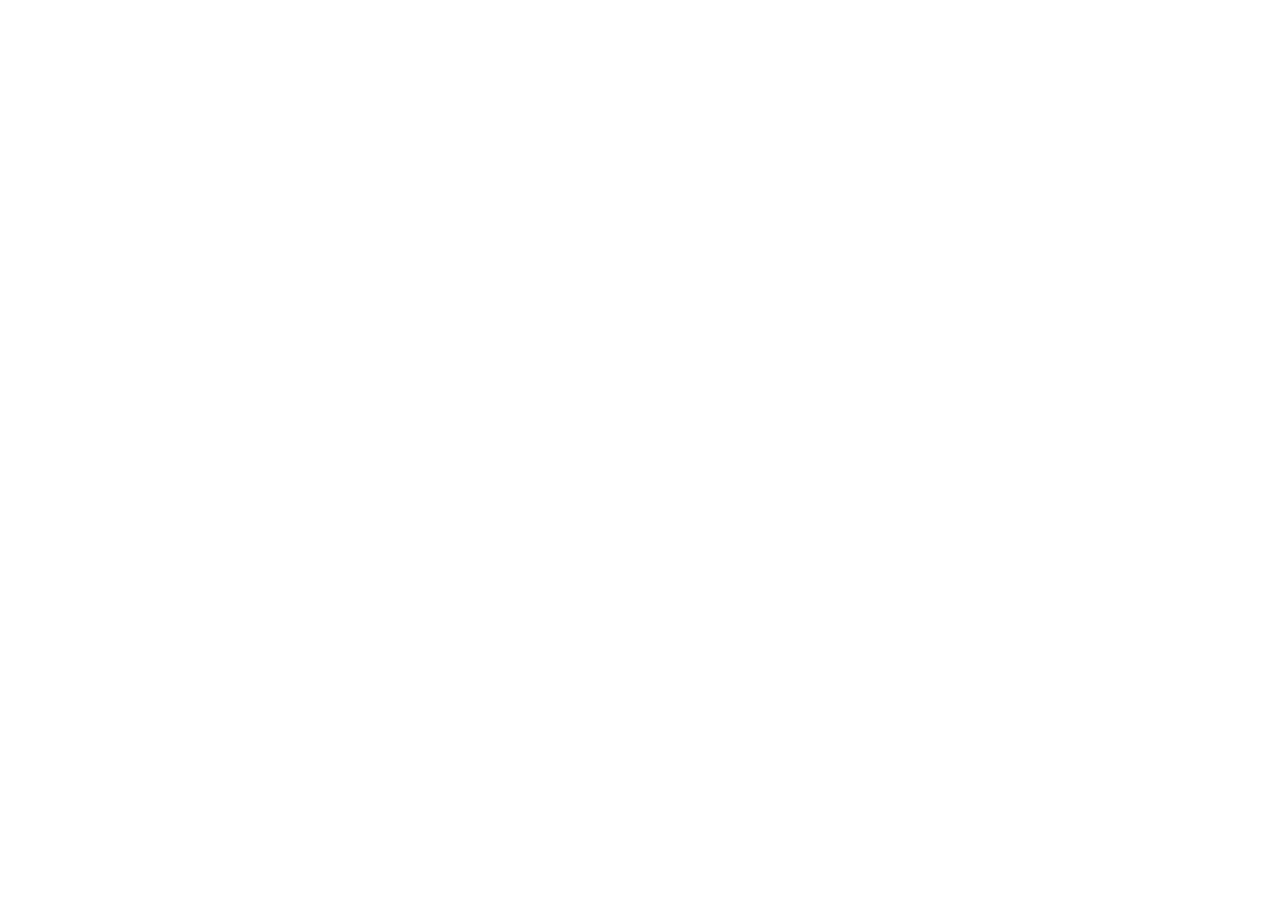
==== about.html @ 22be01d1 "Init : création du dépôt, arborescence des fichiers et structure HTML de base" ====
<!DOCTYPE html>
<html lang="en">
<head>
    <meta charset="UTF-8">
    <meta name="viewport" content="width=device-width, initial-scale=1.0">
    <title>Afritalent</title>
    <link rel="stylesheet" href="bootstrap5/bootstrap-5.3.8-dist/bootstrap-5/css/bootstrap.css">
       <link rel="stylesheet" href="css/style.css">
</head>
<body>
    <script src="bootstrap5/bootstrap-5.3.8-dist/bootstrap-5/js/bootstrap.bundle.js"></script>
     <script src="js/main.js"></script>
</body>
</html>
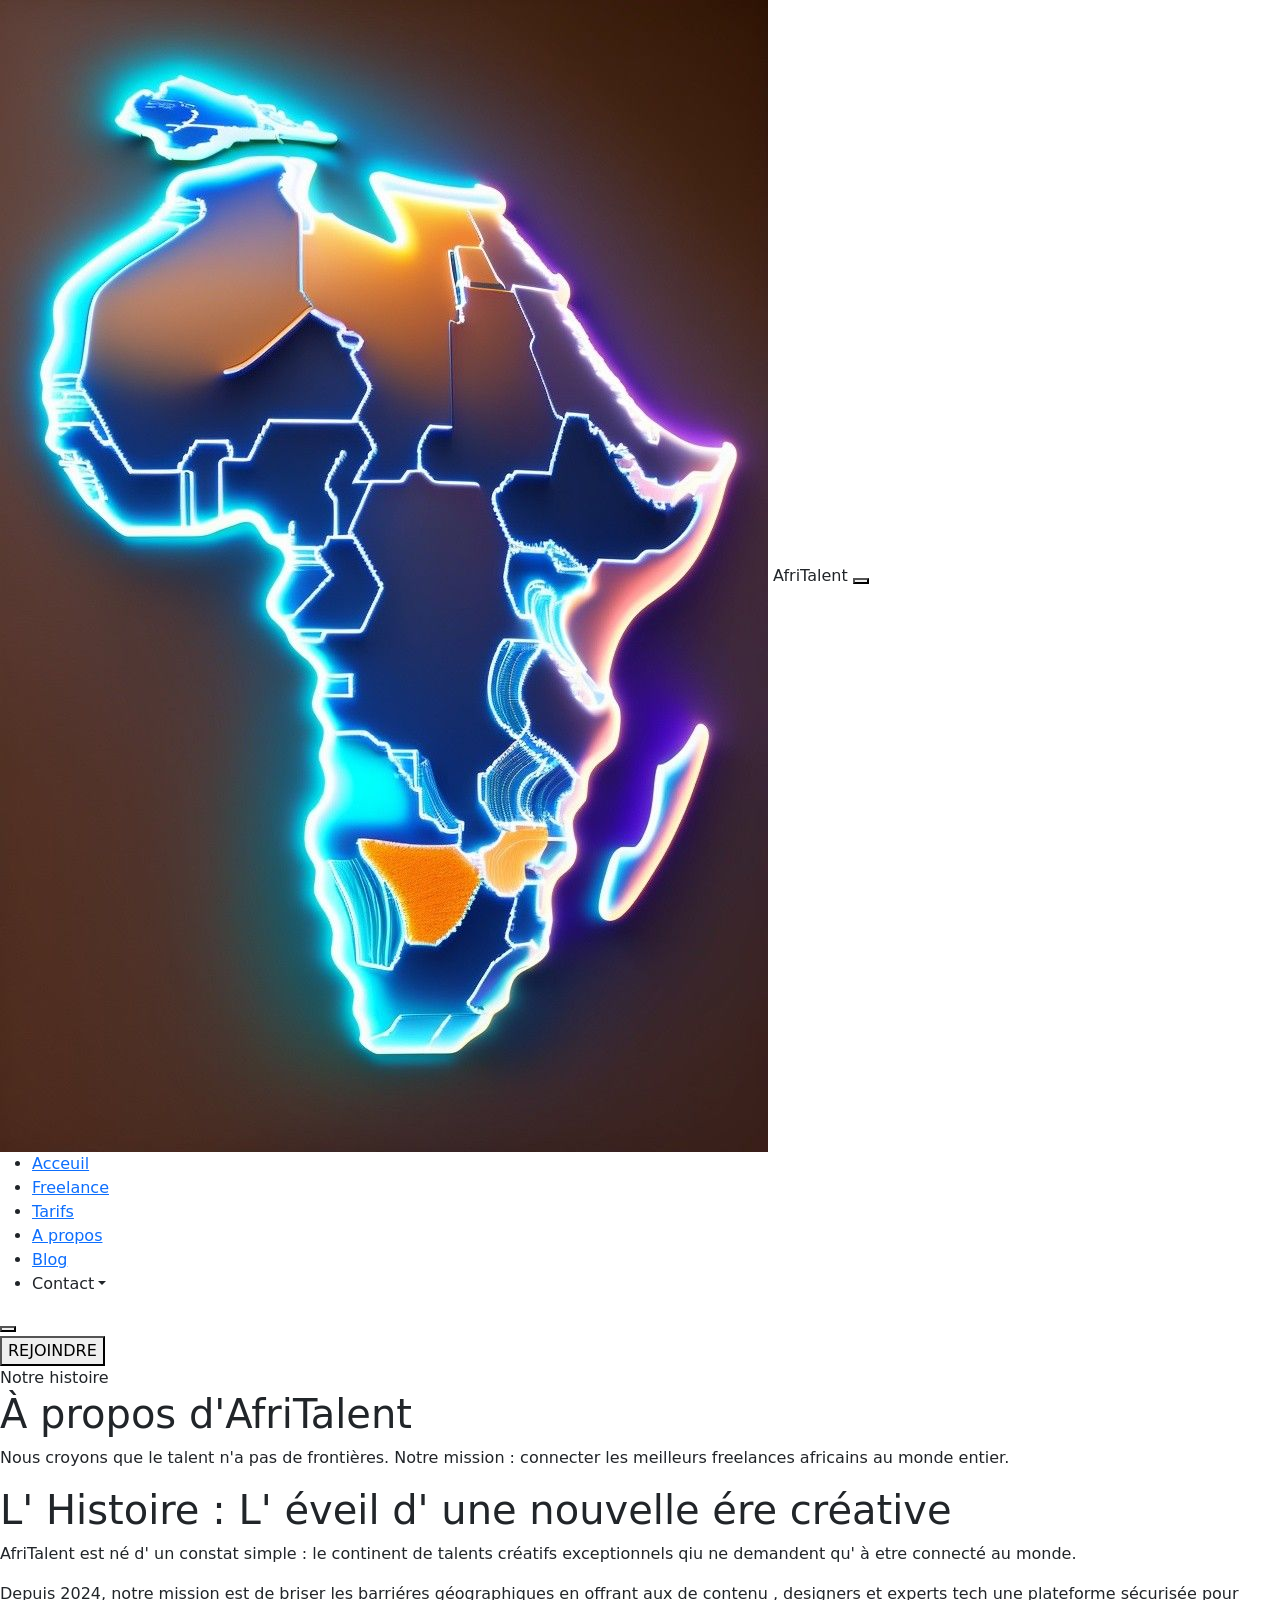
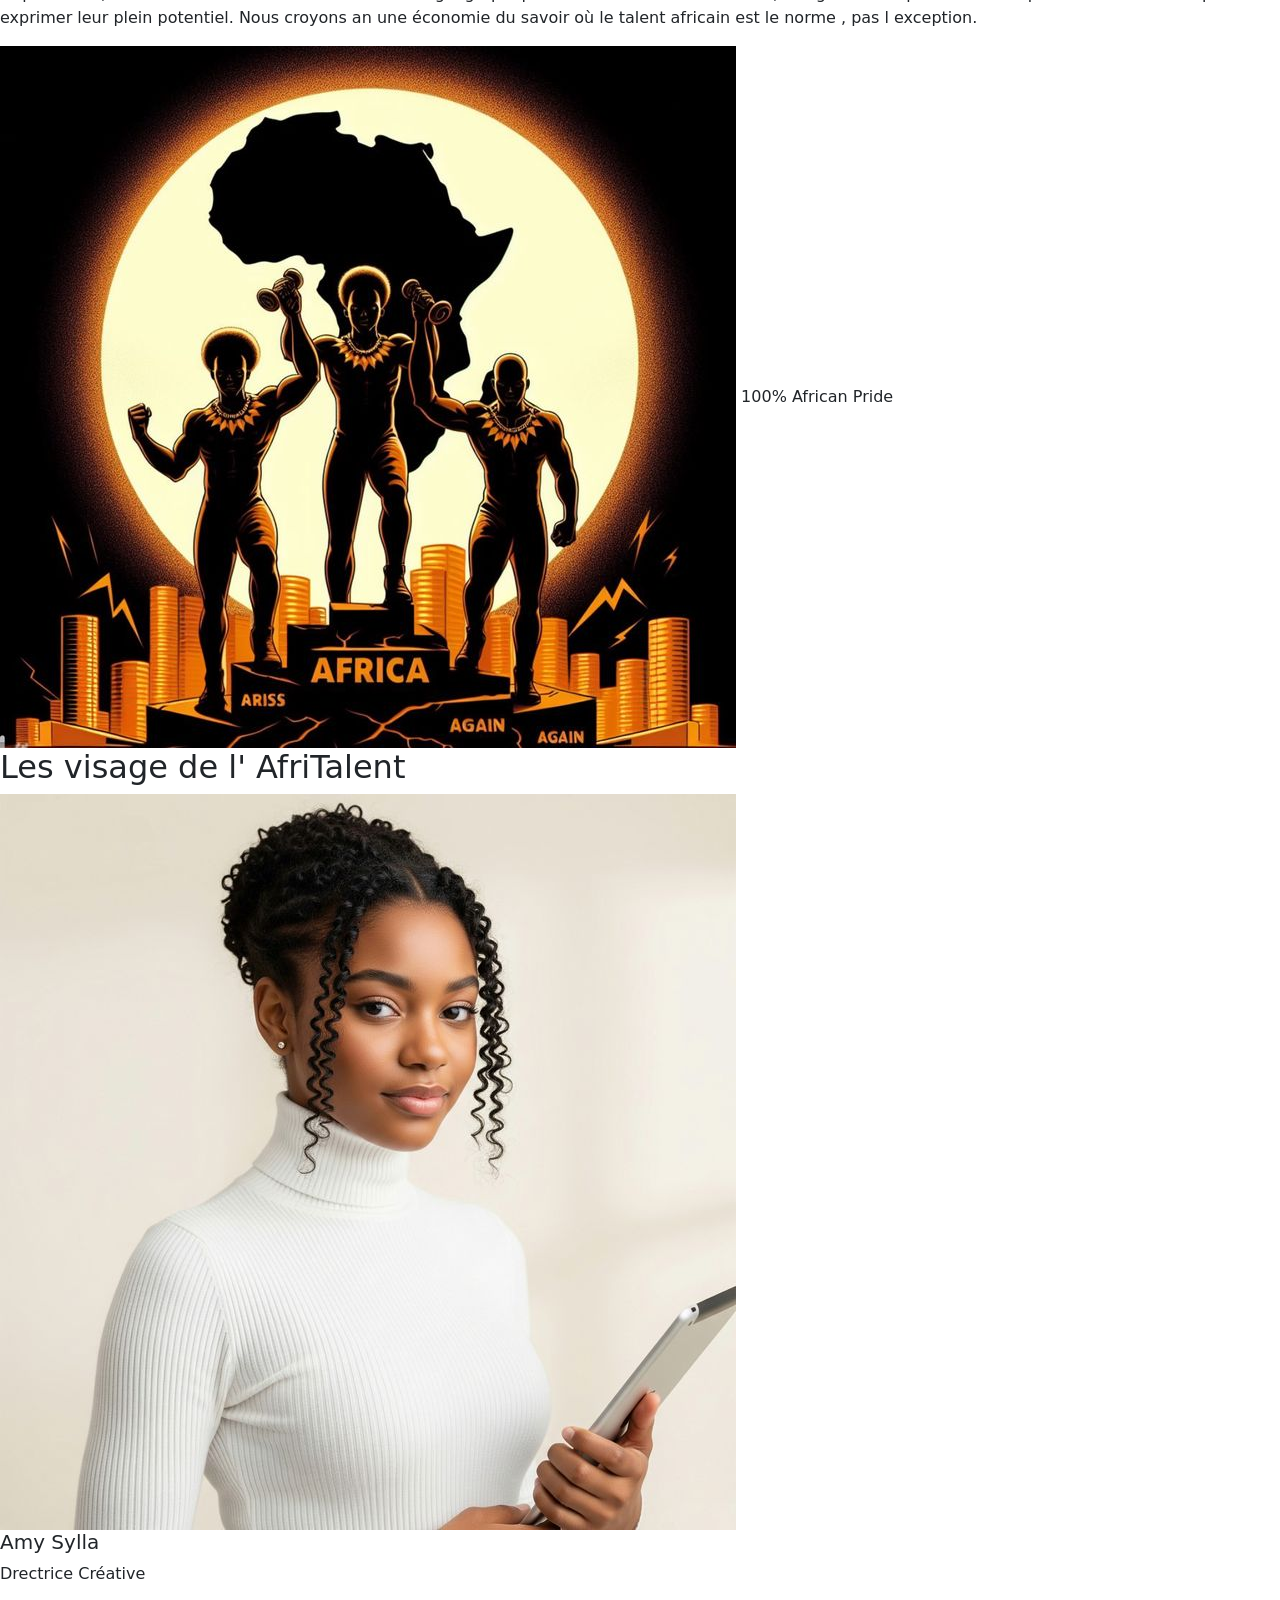
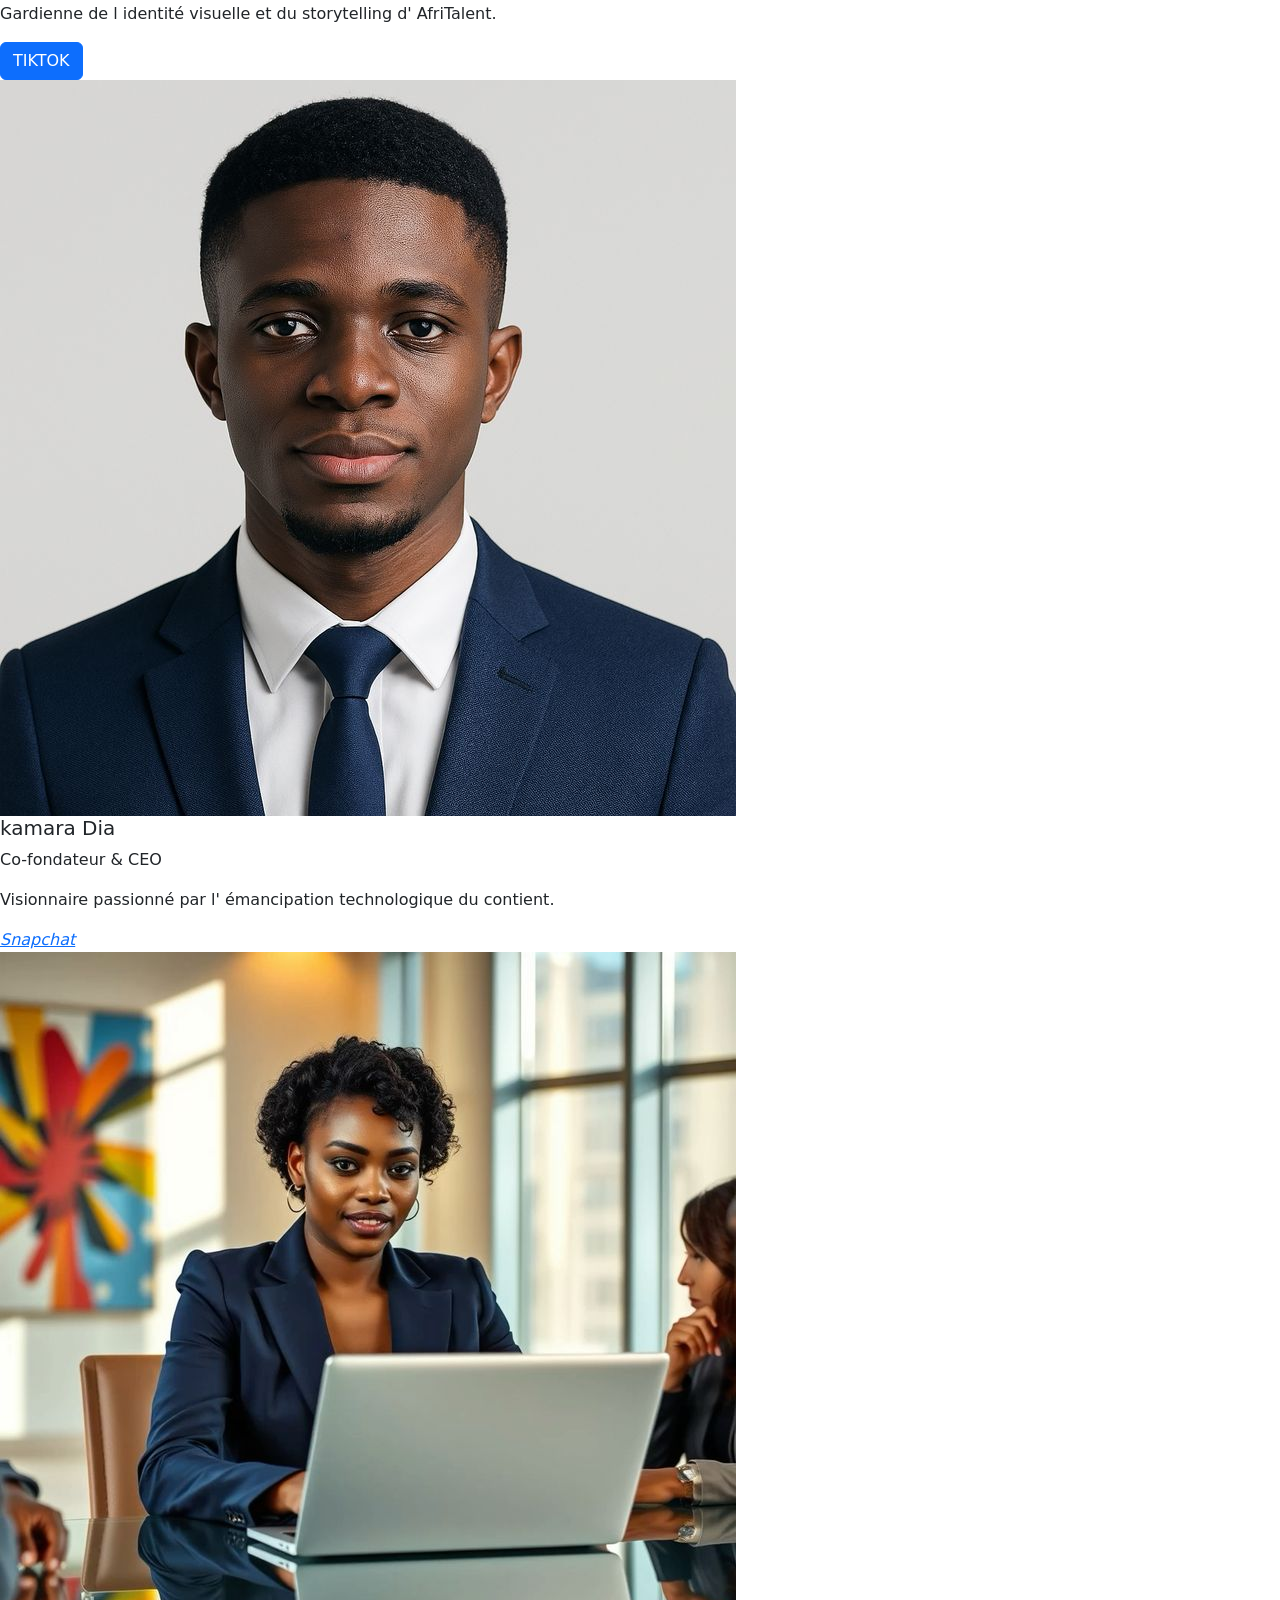
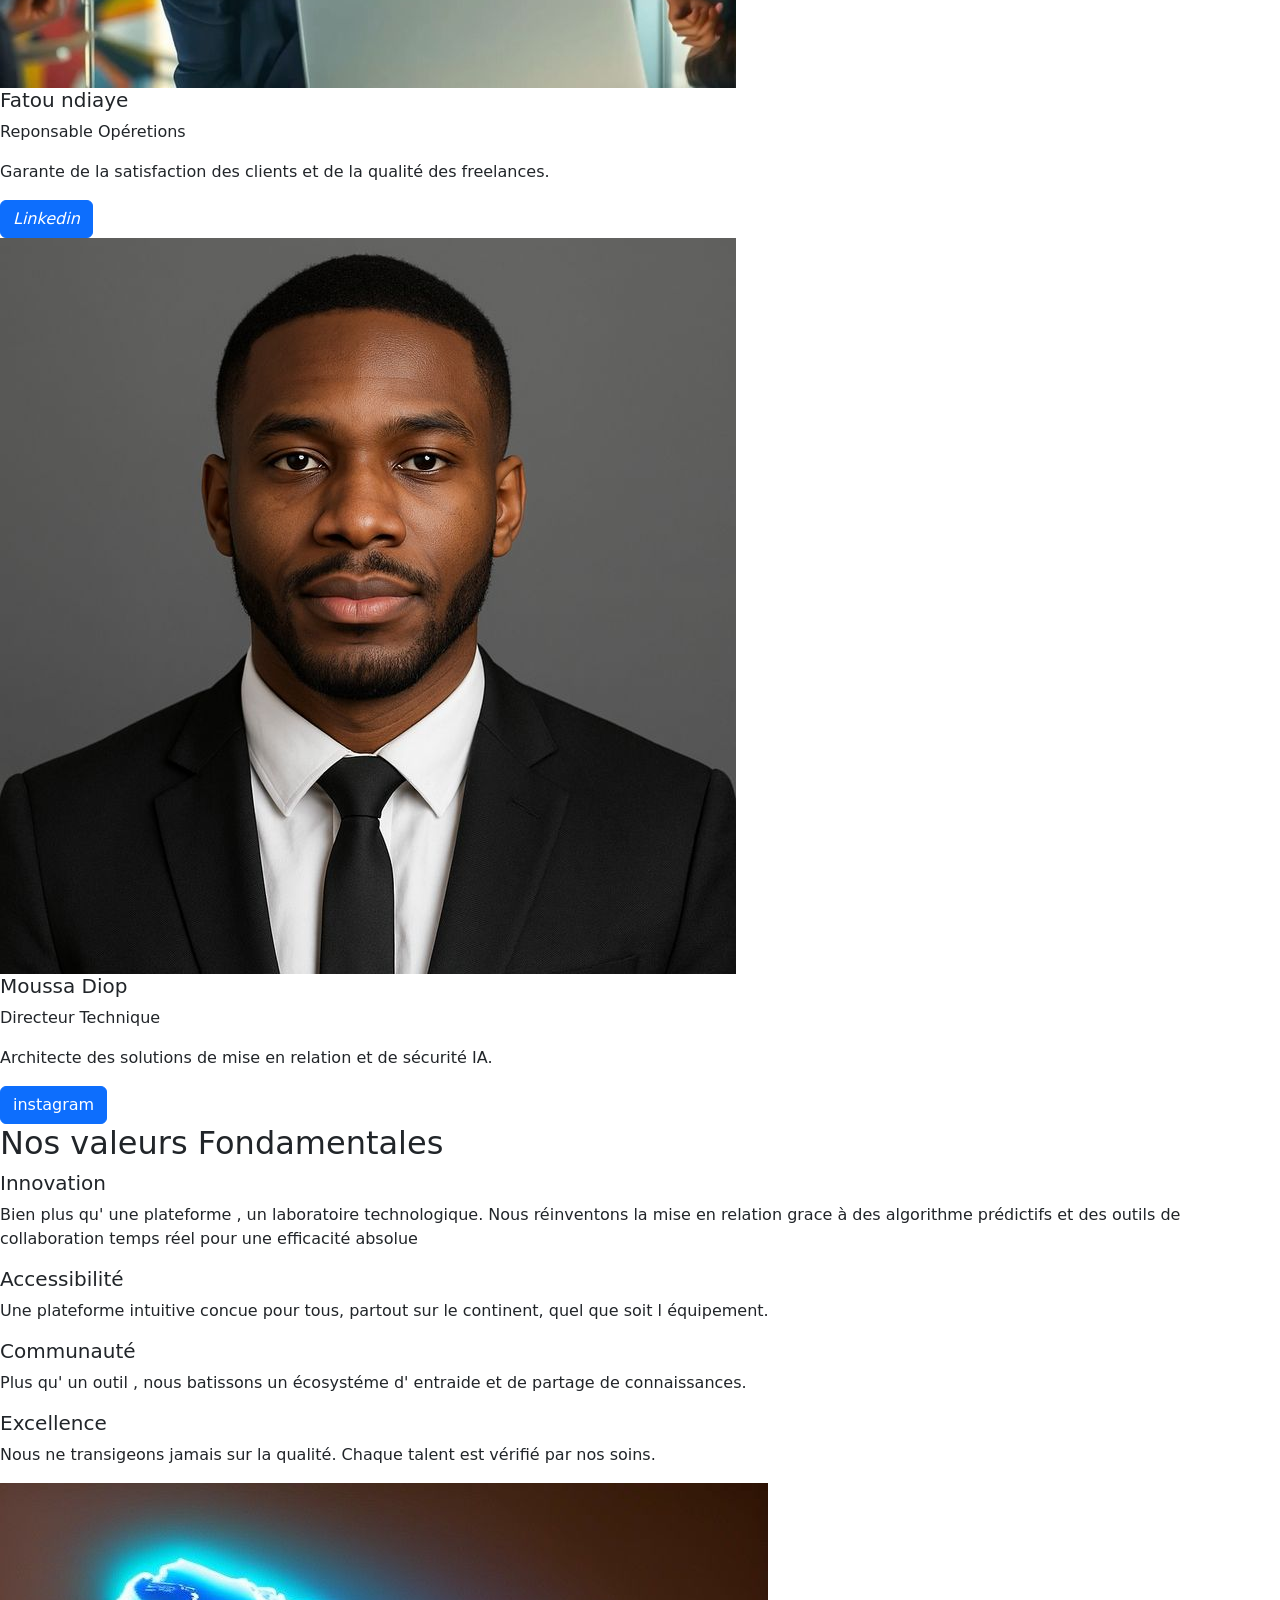
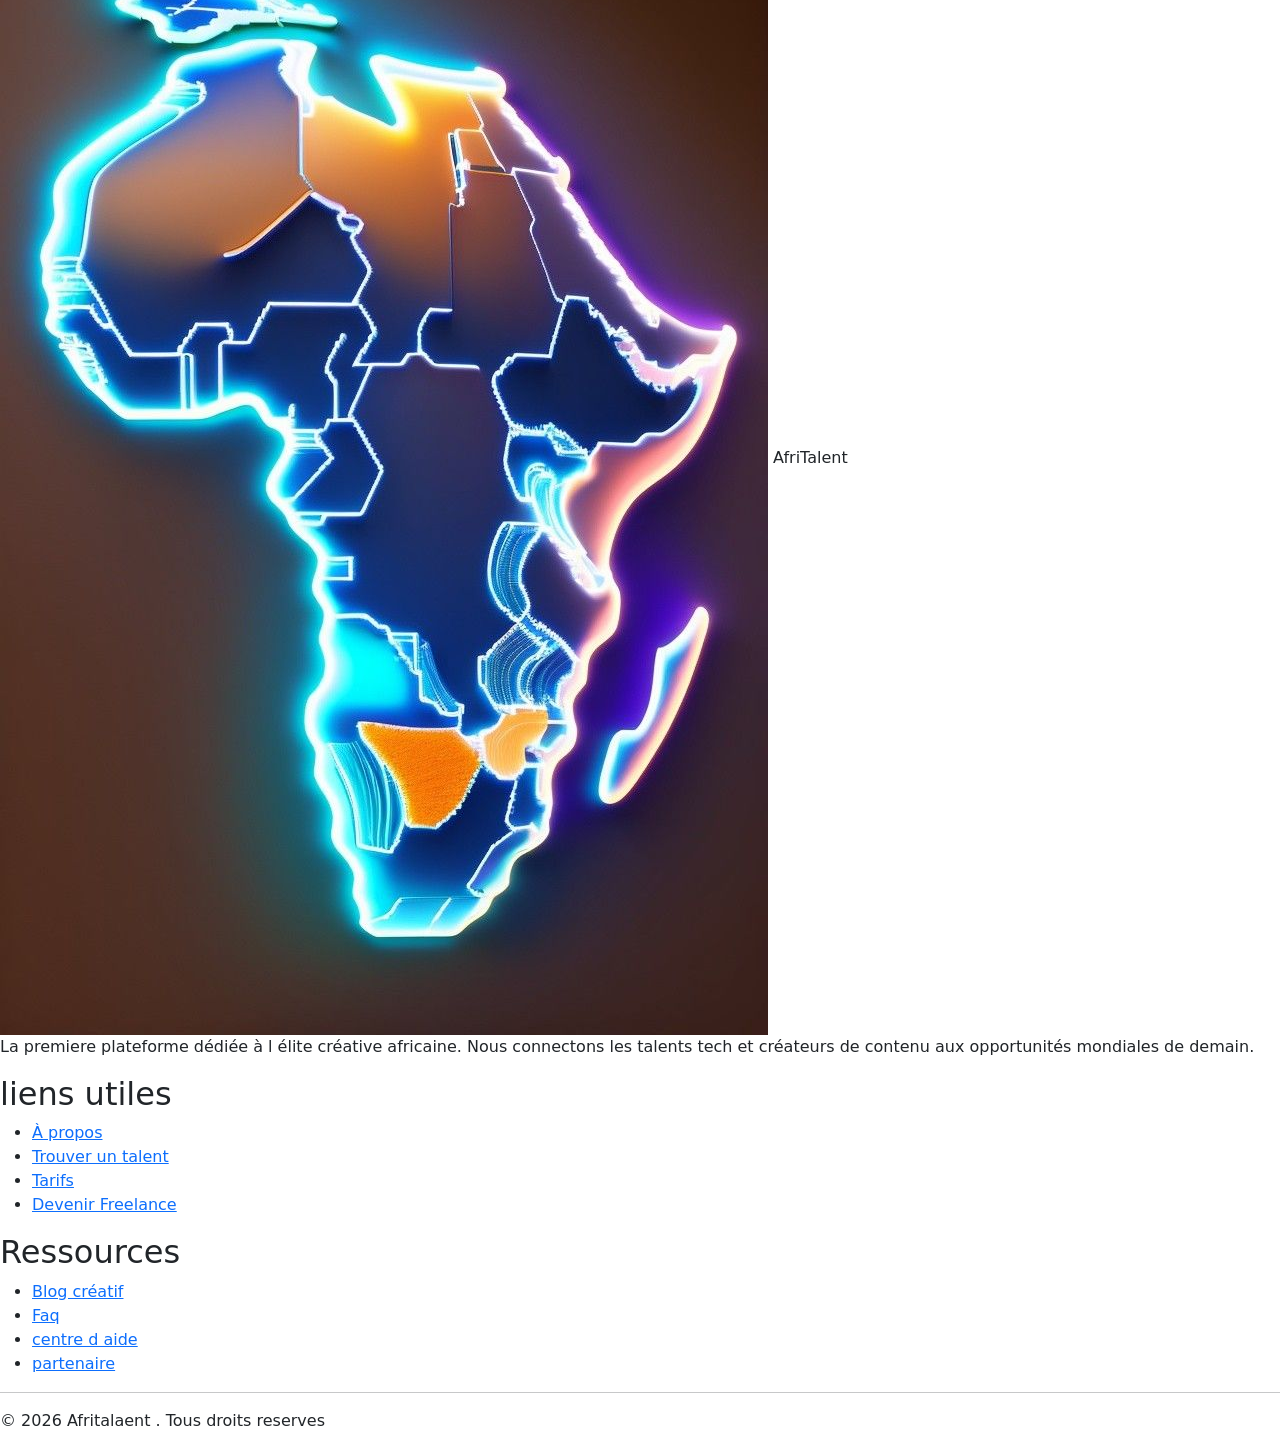
==== commit 70a523be: "HTML : structure complète des 5 pages avec sections et contenu texte" ====
--- a/about.html
+++ b/about.html
@@ -8,6 +8,224 @@
        <link rel="stylesheet" href="css/style.css">
 </head>
 <body>
+    <header>
+         <div>
+            <a > <img src="image/logo1.jpg" > AfriTalent</a>
+    <button >
+      <span ></span>
+    </button>
+        <div >
+      <ul>
+        <li >
+        <a  href="index.html">Acceuil</a> 
+        </li> 
+        <li>  
+        <a  href="freelances.html">Freelance</a>
+         </li>
+        <li>
+        <a href="tarifs.html" >Tarifs</a> 
+         </li>
+        <li>
+       <a href="about.html" >A propos</a>
+        </li>
+        <li>
+       <a href="#" >Blog</a>
+        </li>
+     <li>
+    <a href="contact.html" class="nav-link dropdown-toggle">Contact</a>
+   </li>
+   </ul>
+  </div> 
+        <div >
+         <button><i class="bi bi-brightness-high"></i></button>
+        </div>
+      <div  >
+      <button>REJOINDRE</button>
+       </div>
+     </div>
+  </header> 
+   <section class="page-hero">
+      <div class="">
+        <span >Notre histoire</span>
+        <h1>À propos d'AfriTalent</h1>
+        <p>Nous croyons que le talent n'a pas de frontières. Notre mission : connecter les meilleurs freelances africains au monde entier.</p>
+      </div>
+    </section> 
+   <section class="historique ">
+        <div class=" ">
+             <div class="his">
+               <div class="bloc-gauche">
+                   <h1 class="">L' Histoire : L' éveil d' une nouvelle ére créative</h1>
+                    <p class="
+                    ">AfriTalent est né d' un constat simple : le continent de talents créatifs exceptionnels qiu ne demandent qu' à etre connecté au monde.
+                    </p>
+                   <p class="
+                   ">
+                    Depuis 2024, notre mission est de briser les barriéres géographiques en offrant aux de contenu , designers et experts tech une plateforme sécurisée pour exprimer leur plein potentiel. Nous croyons an une économie du savoir où
+                    le talent africain est le norme , pas l exception.
+                    </p>
+                </div>
+               <!--image historique-->
+               <img src="image/histoeique.jpg" alt=""  class="img">
+                <!--petit badge flottant style 2026-->
+                  <span div class="his1">100% African Pride</span> 
+              </div>
+          </div>
+    </section>
+<!-- carte -->
+    <section >
+        <h2 >Les visage de l' AfriTalent</h2>
+    <div >   
+  <div >
+    <div   >
+      <img src="image/African Lady On Turtleneck Dress Holding A Tab.jpg"  alt="...">
+      <div >
+        <h5 >Amy Sylla</h5>
+         <p  
+         >Drectrice Créative</p>
+        <p 
+      >Gardienne de l identité visuelle et du storytelling d' AfriTalent.</p>
+        <div>
+          <a href="https://www.tiktok.com/@myachou745" class="btn btn-primary"> <i class="bi bi-tiktok"></i> TIKTOK</a>
+         </div>
+
+      </div>
+    </div>
+  </div>
+  <div 
+  >
+    <div>
+      <img src="image/PHOTO FOR FLYER.jpg"  alt="...">
+      <div >
+        <h5>kamara Dia</h5>
+        <p 
+      >Co-fondateur & CEO</p>
+        <p 
+      >Visionnaire passionné par l' émancipation technologique du contient.</p>
+        <div>
+             <a href="https://snapchat.com/t/RGjS8os4" > <i class="bi bi-snapchat"> Snapchat</i></a>
+        </div>
+      </div>
+    </div>
+  </div>
+  <div 
+  >
+    <div>
+      <img src="image/Khoudia sylla.jpg"  alt="...">
+      <div >
+        <h5>Fatou ndiaye</h5>
+        <p
+      >Reponsable Opéretions</p>
+        <p
+      >Garante de la satisfaction des clients et de la qualité des freelances.</p>
+          <div>
+           <a href="https://www.linkedin.com/in/amy-sylla-b53735407/" class="btn btn-primary"><i class="bi bi-linkedin">Linkedin</i></a>
+        </div>
+      </div>
+    </div>
+  </div>
+  <div 
+  >
+    <div>
+      <img src="image/alioune.jpg"  alt="...">
+      <div >
+        <h5>Moussa Diop </h5>
+        <p 
+      >Directeur Technique</p>
+        <p >Architecte des solutions de mise en relation et de sécurité IA.</p>
+        <div 
+     >
+            <a href=" https://www.instagram.com/mya_64456?igsh=MWk5bGZ3a2wxcm9waQ==&utm_source=ig_contact_invite" class="btn btn-primary" >  <i class="bi bi-instagram"></i> instagram   </a>          
+        </div>  
+      </div>
+    </div>
+  </div>
+ </div>
+</section>
+    <!--nos valeurs-->
+    <section >
+        <h2>Nos valeurs Fondamentales</h2>
+        <div  >
+        <!--innovation -->
+          <div >
+             <div>
+              <i class="bi bi-lightbulb"></i>
+              </div>
+            <h5>Innovation</h5>
+            <p>Bien plus qu' une plateforme , un laboratoire technologique. Nous réinventons la mise en relation grace à des algorithme prédictifs et des outils de collaboration temps réel pour une efficacité absolue</p>
+          </div>
+           <!--Accessibilité-->
+           <div >
+                <div><i ></i>
+                </div>
+                <h5>Accessibilité</h5>
+                <p>Une plateforme intuitive concue pour tous, partout sur le continent, quel que soit l équipement.</p>
+           </div>
+           <!--Communauté--> 
+           <div >
+                <div><i ></i></div>
+                <h5>Communauté</h5>
+                <p>Plus qu' un outil , nous batissons un écosystéme d' entraide et de partage de connaissances.</p>
+            </div>
+           
+           <!--Excellence-->
+           <div >
+          
+            <div><i class="bi bi-hand-thumbs-up"></i></div>
+                <h5>Excellence</h5>
+                <p>Nous ne transigeons jamais sur la qualité. Chaque talent est vérifié par nos soins.</p>
+            </div>
+           </div>
+       </div>
+       </div>
+    </section>
+    <section>
+
+    </section>
+    <footer>
+      <div >
+        <div class=" footer1">
+          <!--clonne 1: AfriTalent -->
+          <div class="col-12 ">
+            <a class="navbar-brand" href="#"> <img src="image/logo1.jpg" > AfriTalent</a>
+            <p class="hero-h2">La premiere plateforme dédiée à l élite créative africaine.  Nous connectons les talents tech et créateurs de contenu aux opportunités mondiales de demain.
+            </p>
+            <div 
+            >
+              <a href="">  <i class="bi bi-instagram"></i>    </a>
+              <a href=""><i class="bi bi-linkedin"></i></a>
+              <a href=""> <i class="bi bi-tiktok"></i></a>
+              <a href=""> <i class="bi bi-snapchat"></i></a>
+            </div>
+          </div>
+            <!--liens utiles-->
+            <div  class="col-12">
+              <h2 class="CT-h2">liens utiles</h2>
+              <div class="">
+              <ul class="">
+             <li><a href="" class=""> À propos</a></li>
+             <li> <a href="" class="">Trouver un talent </a></li>
+              <li><a href="" class=""> Tarifs</a></li>
+             <li><a href="" class="">Devenir Freelance</a></li>
+              </ul>
+              </div>
+            </div>
+            <!--colonne3 :ressources-->
+            <div class="col-12">
+              <h2 class="CT-h2">Ressources</h2>
+              <ul>
+                <li class=""><a href="" class="">Blog créatif</a></li>
+                <li class=""><a href="" class="">Faq</a>
+                </li>
+                <li class=""><a href="" class="">centre d aide </a></li>
+                <li class=""><a href="" class="">partenaire</a></li>
+              </ul>
+            </div>
+          <div class="centre">
+            <hr>
+           <p>&copy; 2026 Afritalaent . Tous droits reserves</p>
+          </div>
+    </footer>
     <script src="bootstrap5/bootstrap-5.3.8-dist/bootstrap-5/js/bootstrap.bundle.js"></script>
      <script src="js/main.js"></script>
 </body>
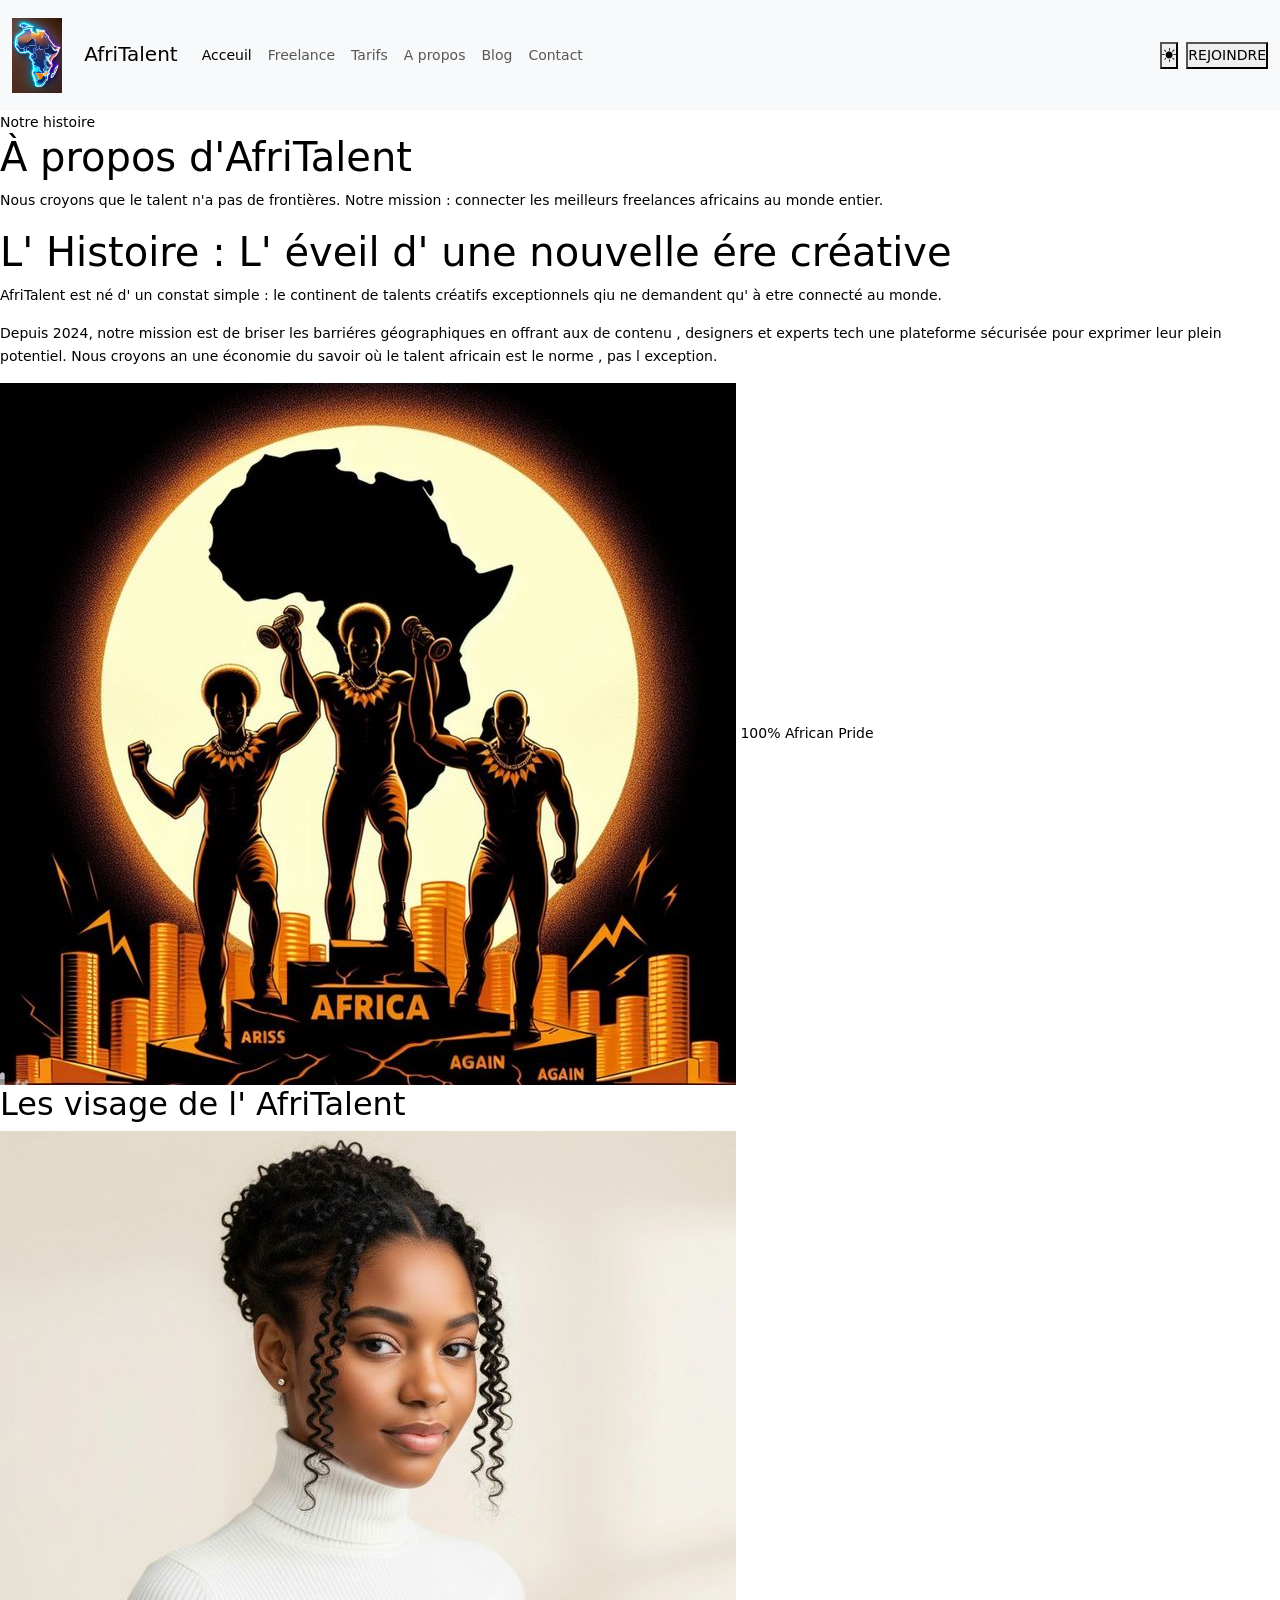
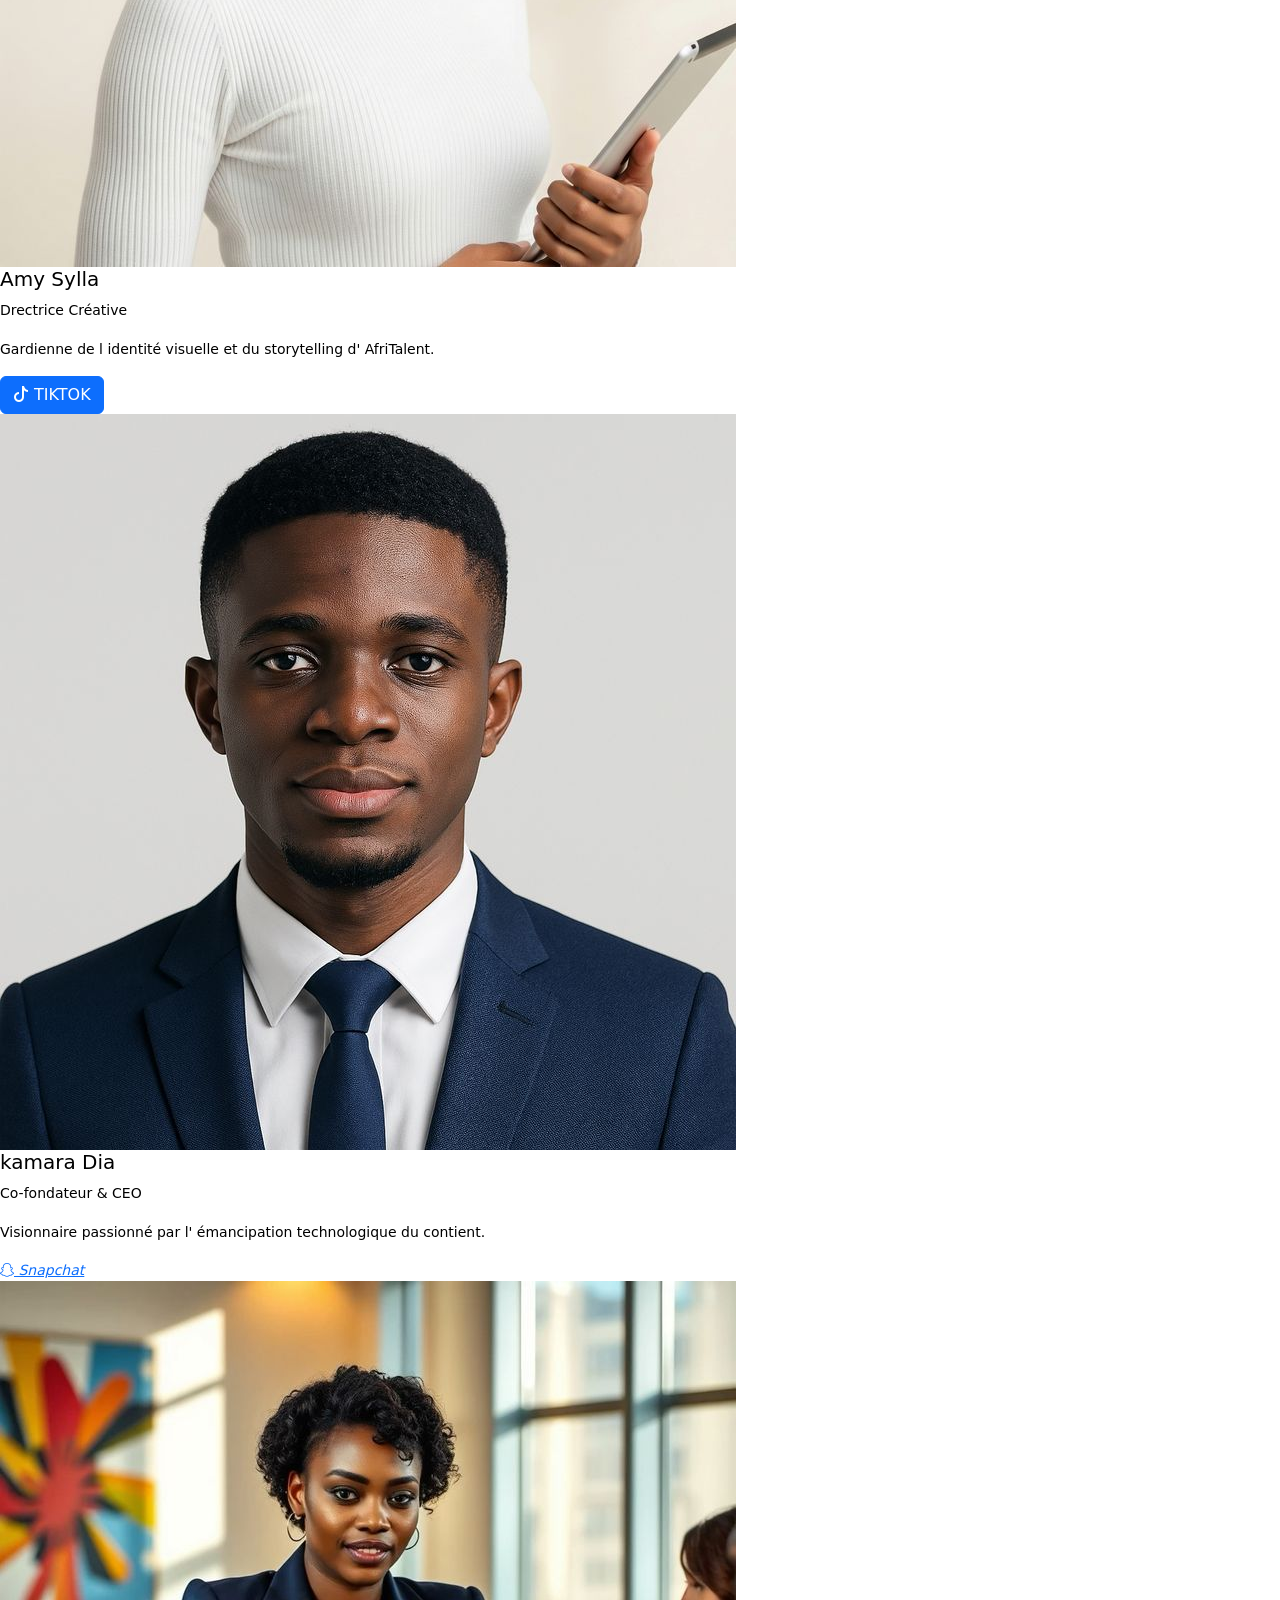
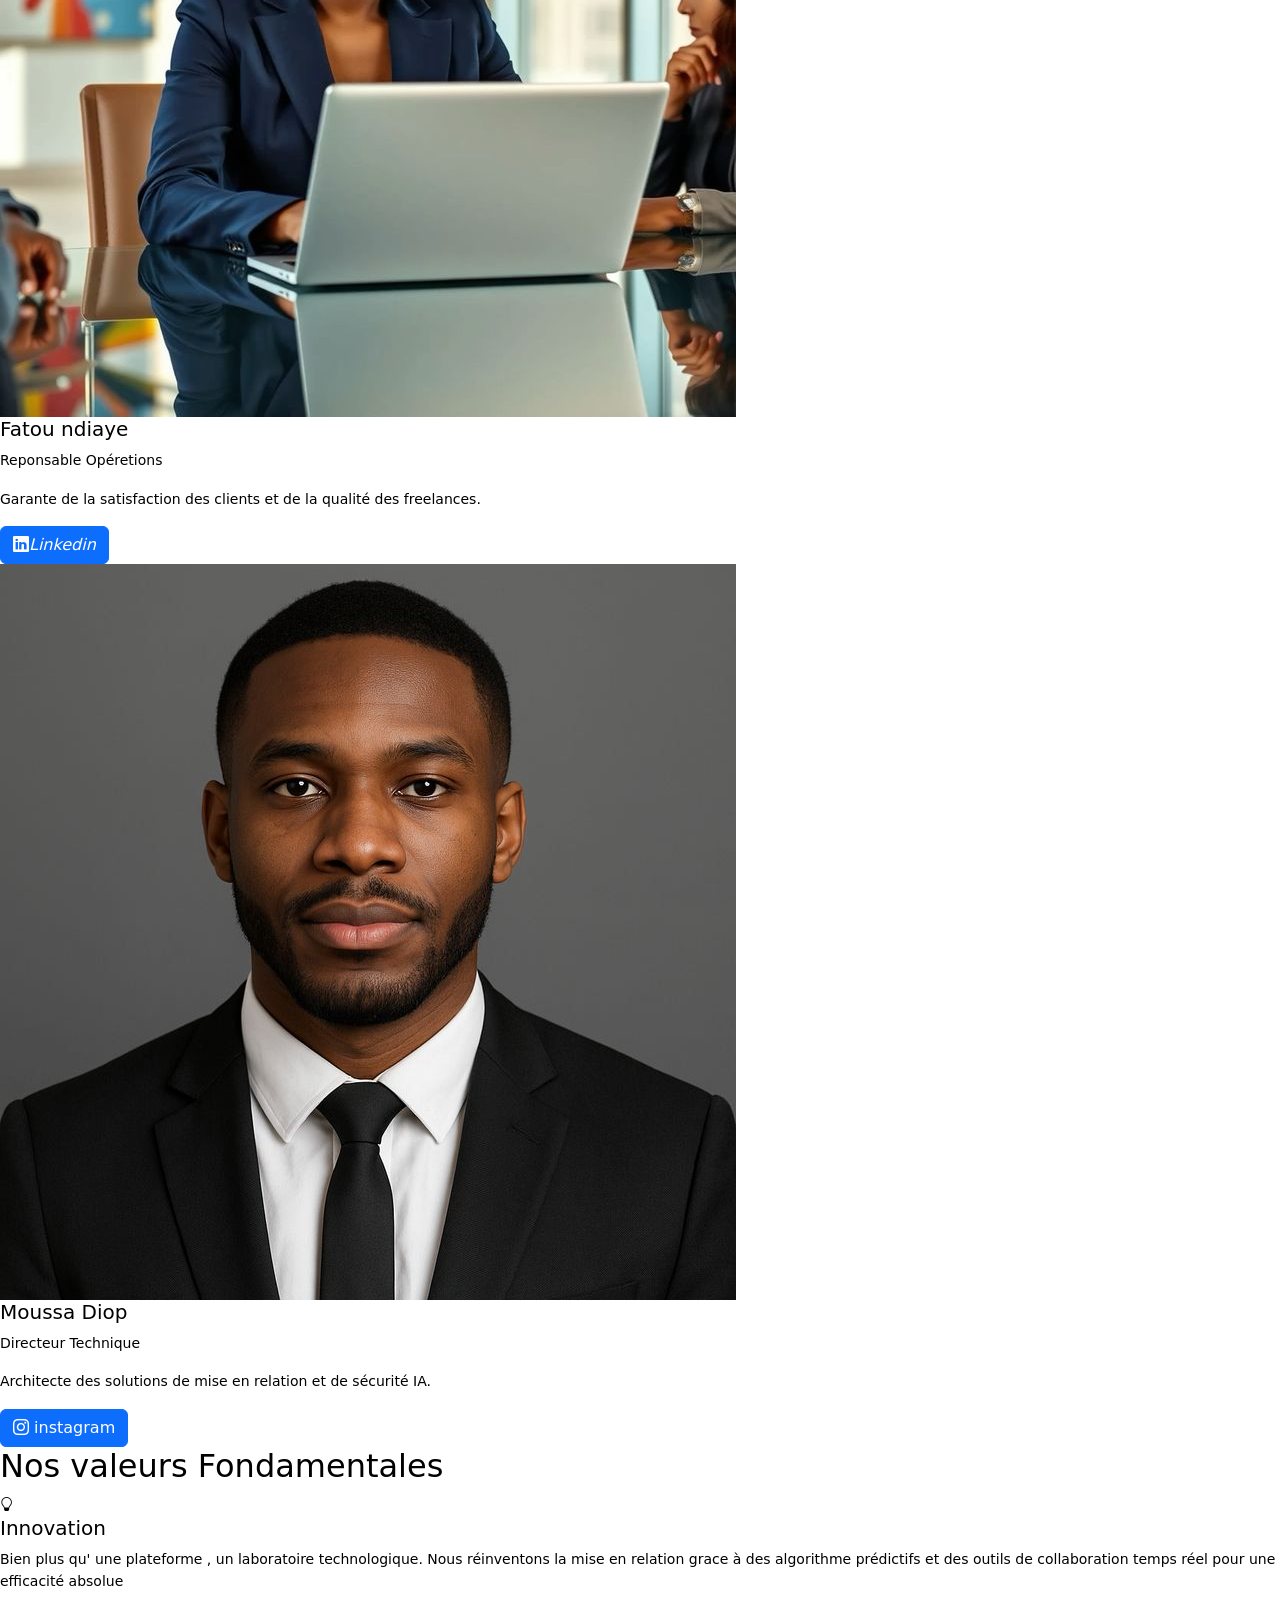
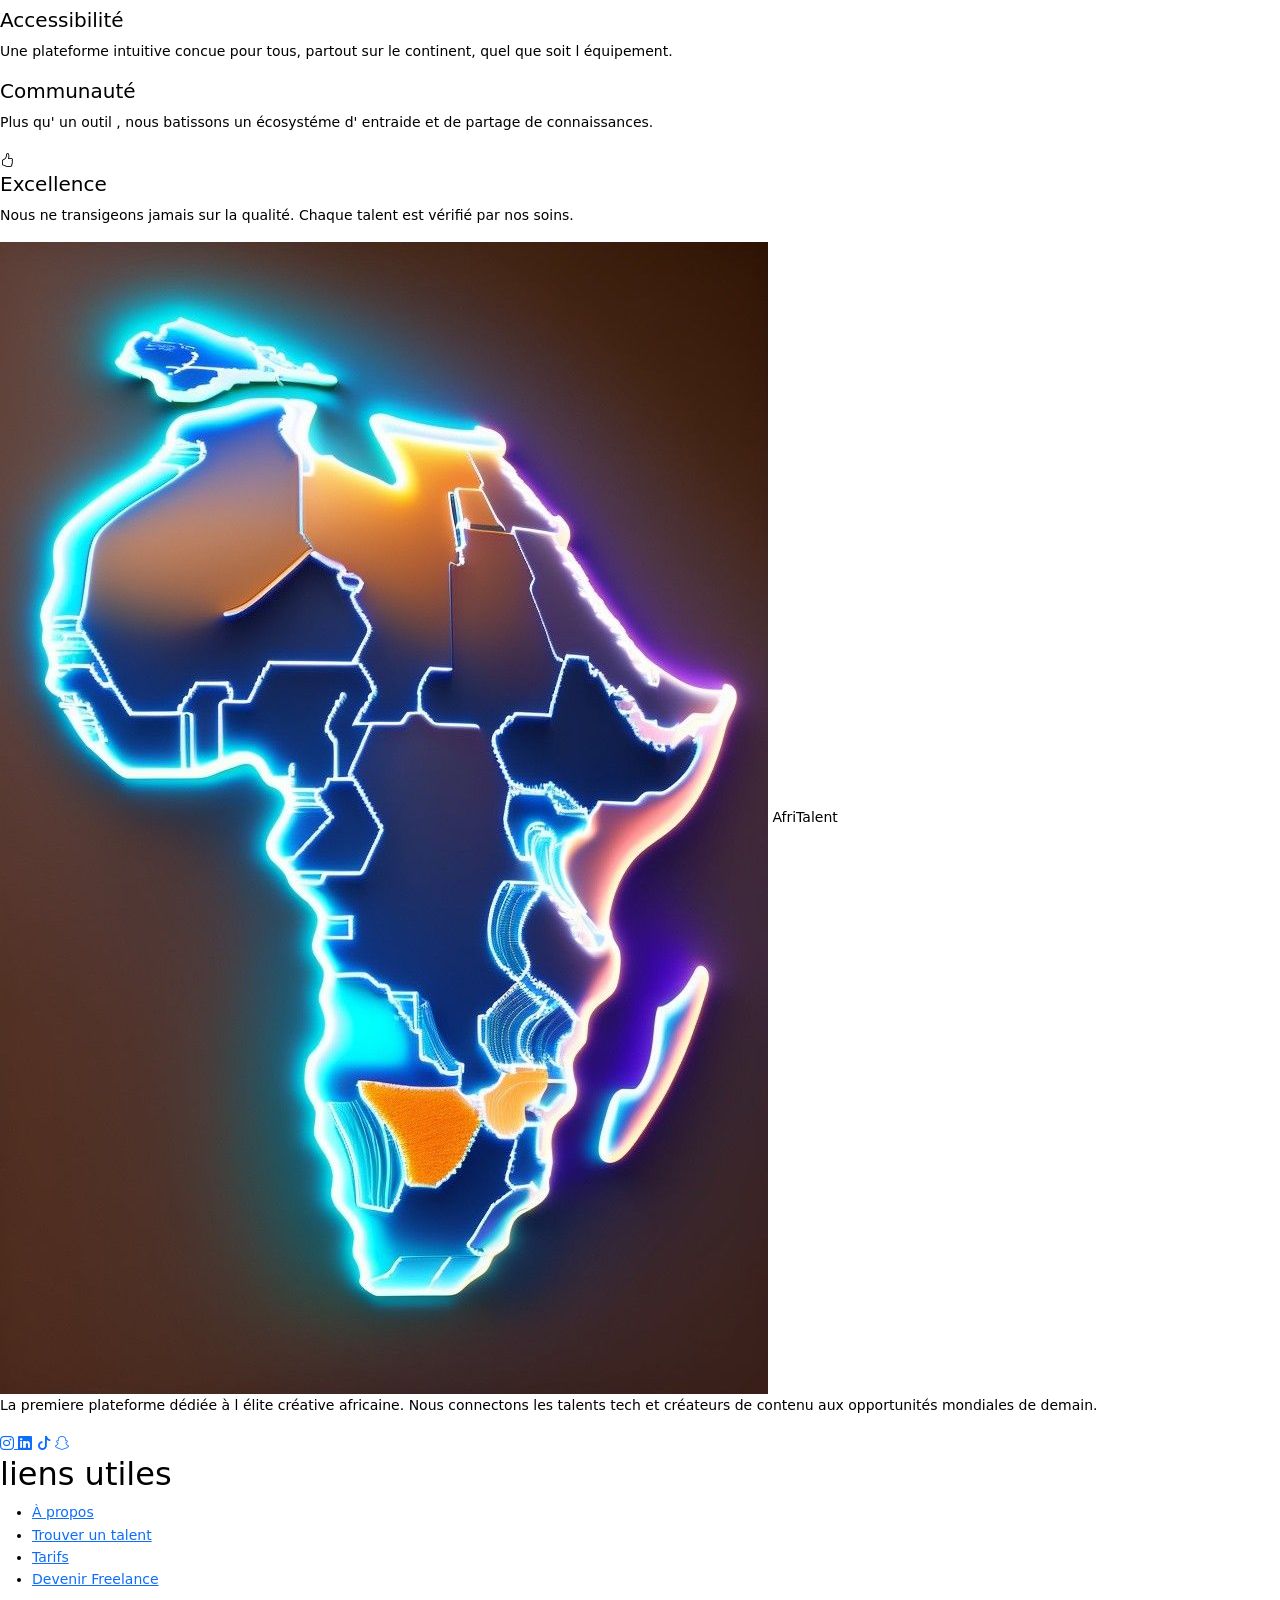
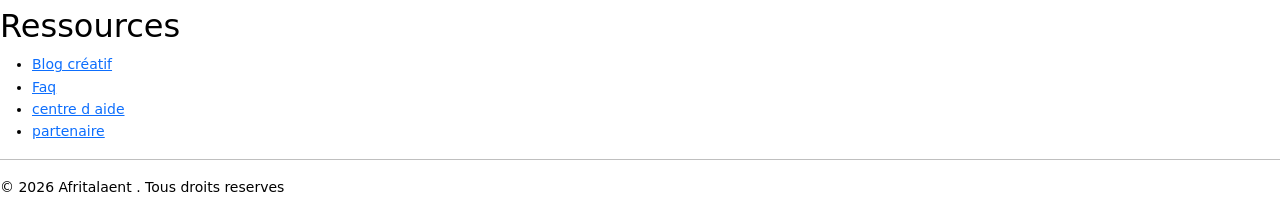
==== commit 48a57c7d: ": CSS : variables, typographie, layout général et styles de base" ====
--- a/about.html
+++ b/about.html
@@ -8,42 +8,41 @@
        <link rel="stylesheet" href="css/style.css">
 </head>
 <body>
-    <header>
-         <div>
-            <a > <img src="image/logo1.jpg" > AfriTalent</a>
-    <button >
-      <span ></span>
-    </button>
-        <div >
-      <ul>
-        <li >
-        <a  href="index.html">Acceuil</a> 
+        <header  class="navbar navbar-expand-lg bg-body-tertiary">
+         <div class="container-fluid">
+            <a class="navbar-brand" href="#"> <img src="image/logo1.jpg" class="navbar-brand" alt="logo1" width="50px"> AfriTalent</a>
+    
+       
+        <div class="collapse navbar-collapse" id="navbarNavDropdown" >
+      <ul class="navbar-nav">
+        <li class="nav-item">
+
+        <a  class="nav-link active" aria-current="page" href="index.html">Acceuil</a> 
         </li> 
-        <li>  
-        <a  href="freelances.html">Freelance</a>
+        <li class="nav-item">  
+        <a class="nav-link"  href="freelances.html">Freelance</a>
          </li>
-        <li>
-        <a href="tarifs.html" >Tarifs</a> 
+        <li class="nav-item">
+        <a href="tarifs.html" class="nav-link" >Tarifs</a> 
          </li>
-        <li>
-       <a href="about.html" >A propos</a>
+        <li class="nav-item">
+       <a href="about.html" class="nav-link" >A propos</a>
         </li>
-        <li>
-       <a href="#" >Blog</a>
+        <li class="nav-item">
+       <a href="#" class="nav-link" >Blog</a>
         </li>
-     <li>
-    <a href="contact.html" class="nav-link dropdown-toggle">Contact</a>
+     <li class="nav-item">
+    <a href="contact.html" class="nav-link ">Contact</a>
    </li>
    </ul>
-  </div> 
-        <div >
-         <button><i class="bi bi-brightness-high"></i></button>
-        </div>
-      <div  >
-      <button>REJOINDRE</button>
+   
+  </div>
+      <div class="d-grid gap-2 d-md-flex">
+         <button ><i class="bi bi-brightness-high-fill"></i></button>
+      <button class="CTA-btn" type="button">REJOINDRE</button>
        </div>
      </div>
-  </header> 
+  </header>  
    <section class="page-hero">
       <div class="">
         <span >Notre histoire</span>
--- a/css/style.css
+++ b/css/style.css
@@ -0,0 +1,38 @@
+@import url('https://fonts.googleapis.com/css2?family=Noto+Sans+Chakma&display=swap');
+ @import url('https://fonts.googleapis.com/css2?family=Roboto:ital,wght@0,100..900;1,100..900&display=swap');
+@import url('https://fonts.googleapis.com/css2?family=Big+Shoulders:opsz,wght@10..72,100..900&display=swap');
+@import url("https://cdn.jsdelivr.net/npm/bootstrap-icons@1.13.1/font/bootstrap-icons.min.css");
+
+ :root{
+    
+    --couleur3:#880d1e;
+    --couleur2:#ff2828;
+    --couleur:#110d23;
+    --couleur-cat-back:#dd2d4a  ;
+    --couleur-cat:#000000 ;
+    --font-family-h1:'anton',sens-serif;
+    --font-family-h2:'inter',sens-serif;
+    --font-size-h1:clamp(2.5rem ,6vw , 4.5rem);
+    --font-size-h2:1.25rem;
+    --cta-padding-start: 12px 30px;
+    --cta-border:2px solid #fff;
+    --cta-border-raduis:8px;
+    --color:#f7f7f7;
+    --moz-background:#f5e0ef ;
+    --gap:1.5rem ;
+    --border:1px solid #e2e8f0s ;
+    --padding:2rem ;
+    --magin-bottom: 1rem ;
+    --op:1 ;
+    --font:14px;
+}
+*{
+    margin: 0;
+    padding: 0;
+    text-decoration: none;
+}
+body{
+    color: var(--couleur-cat);
+    line-height: 1.6;
+    font-size: var(--font);
+}
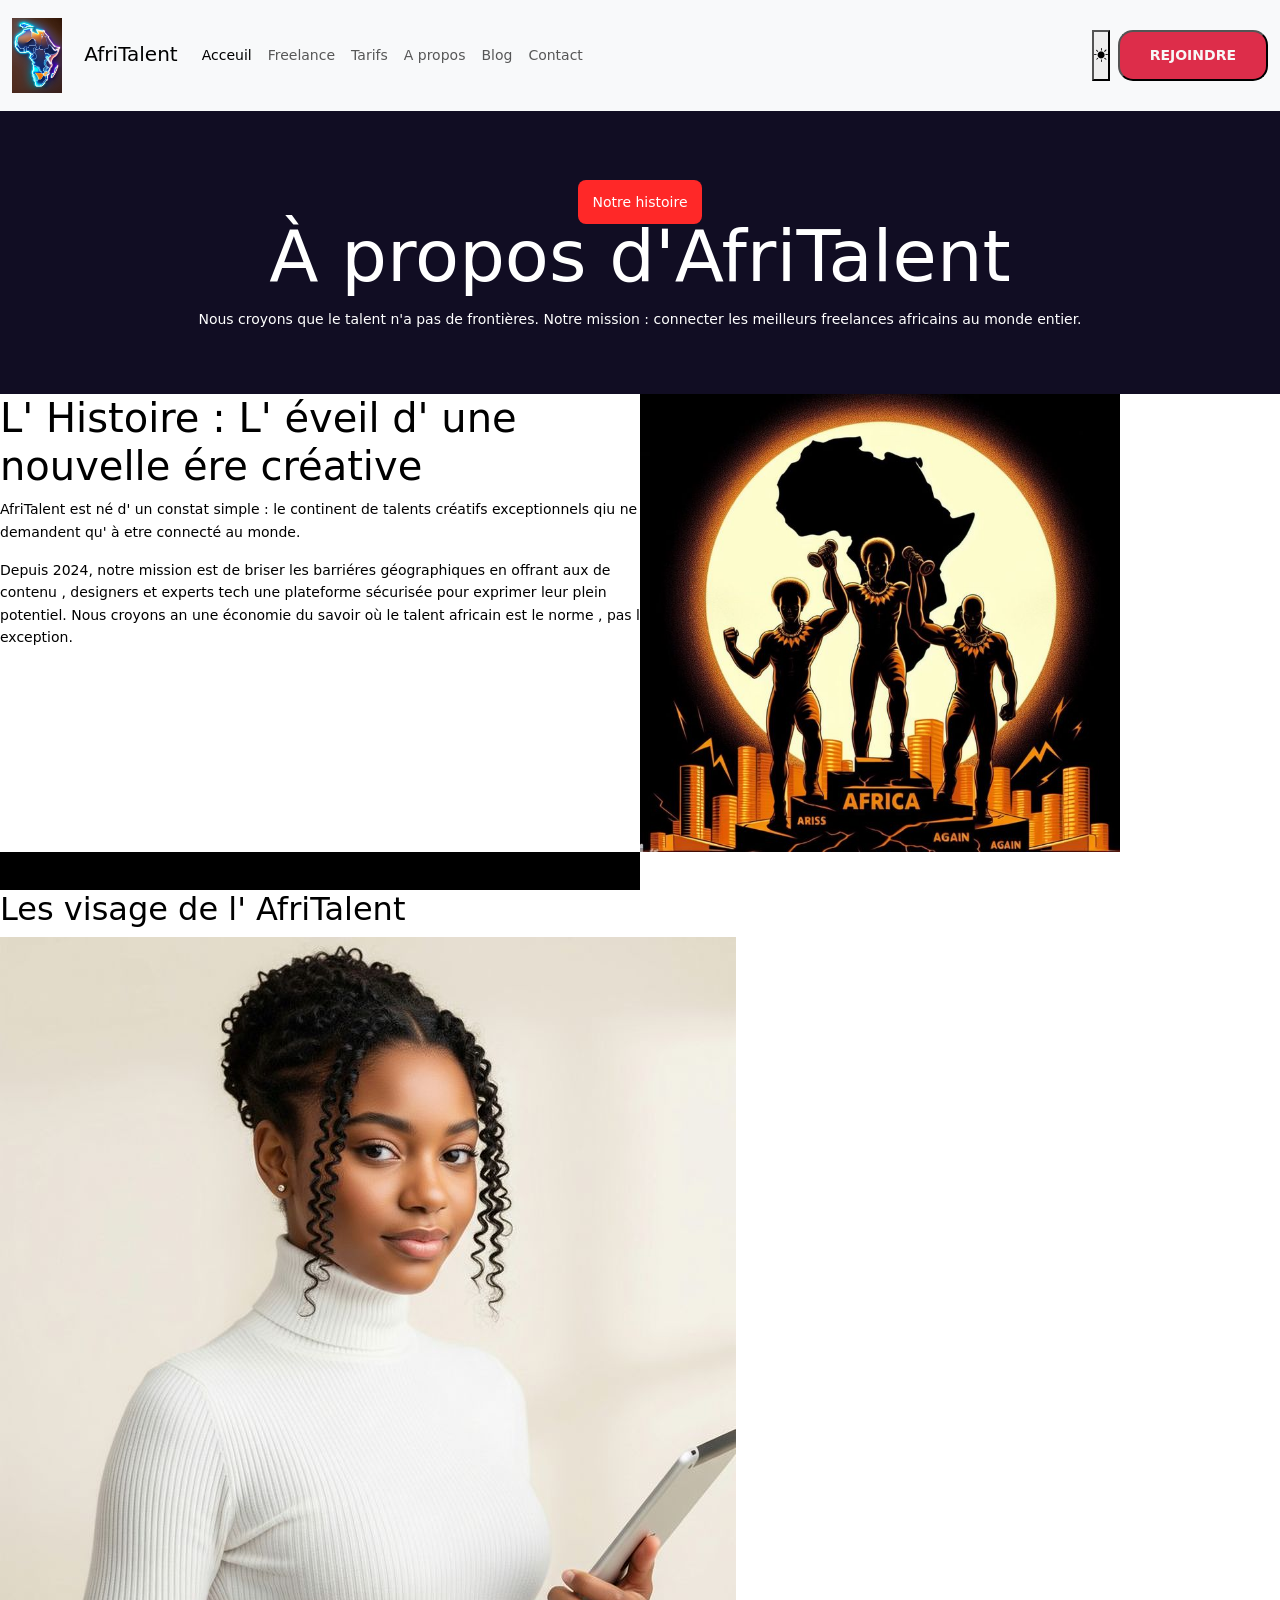
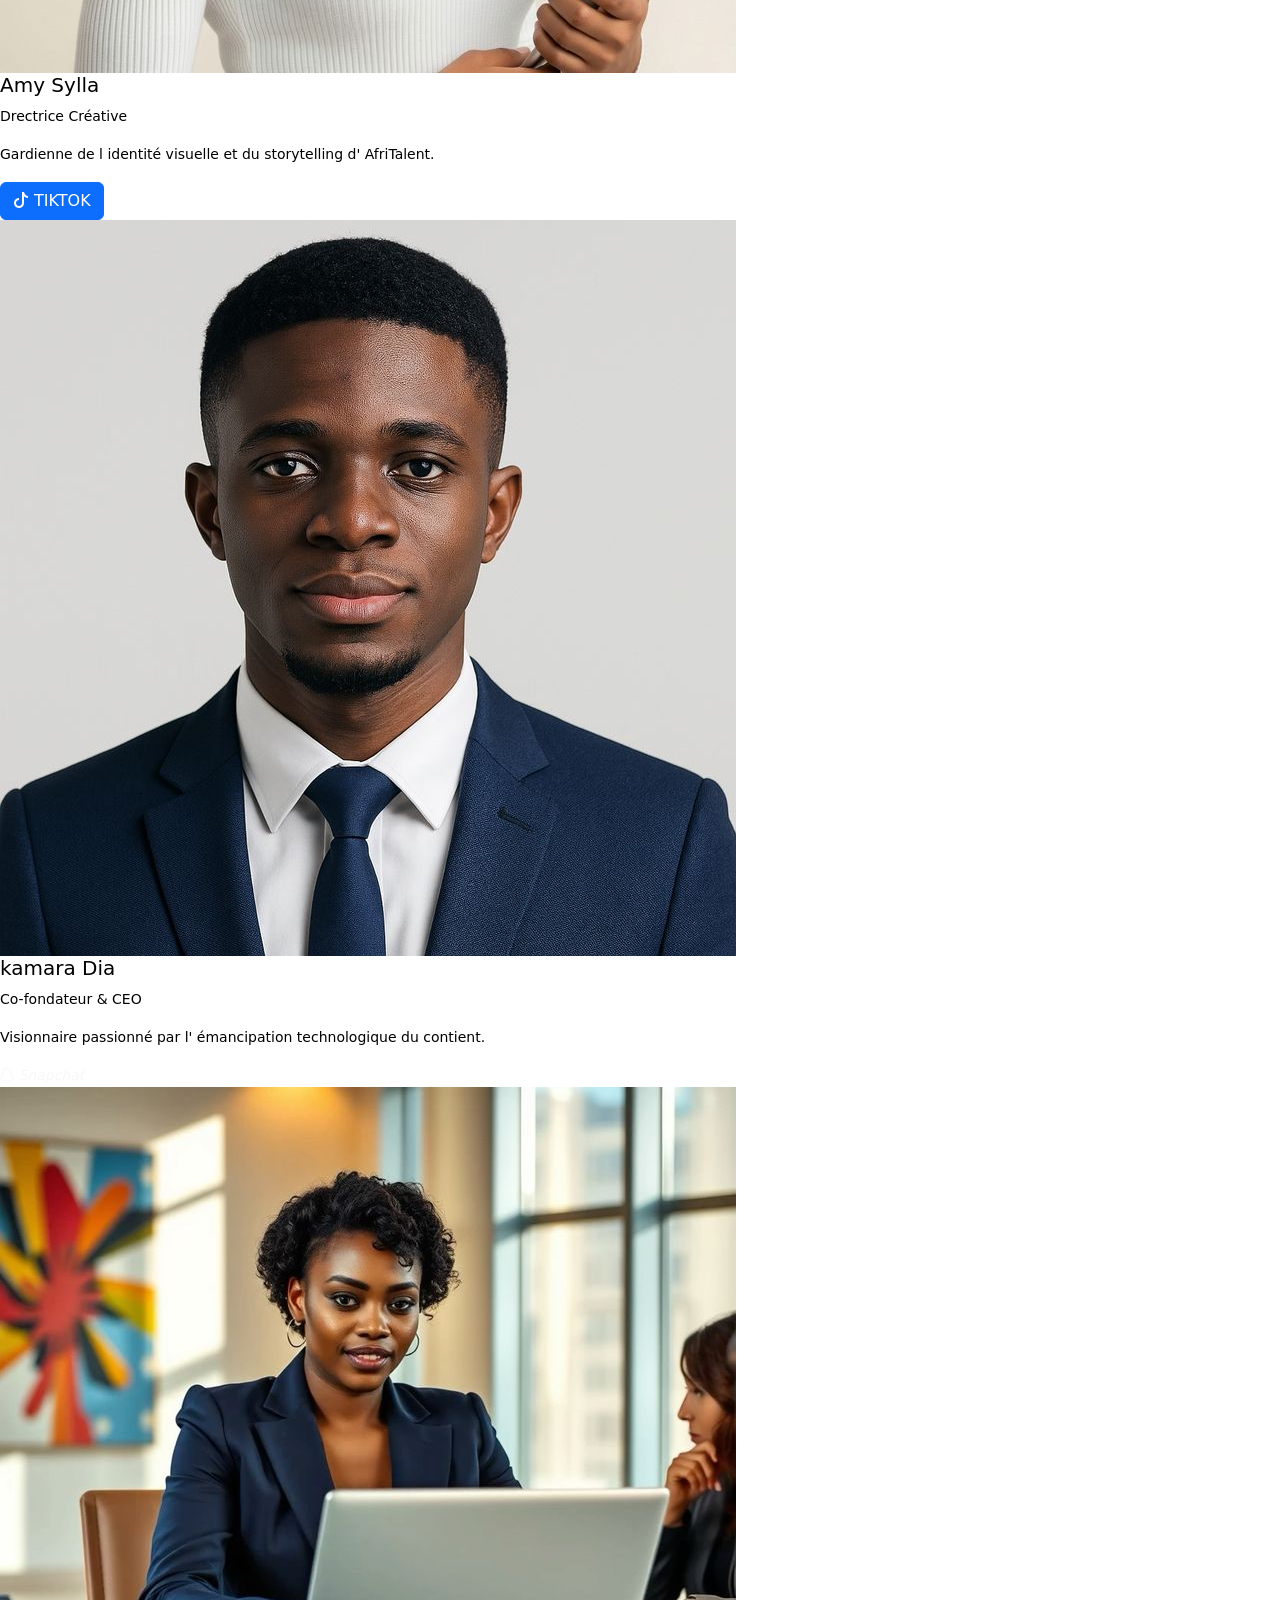
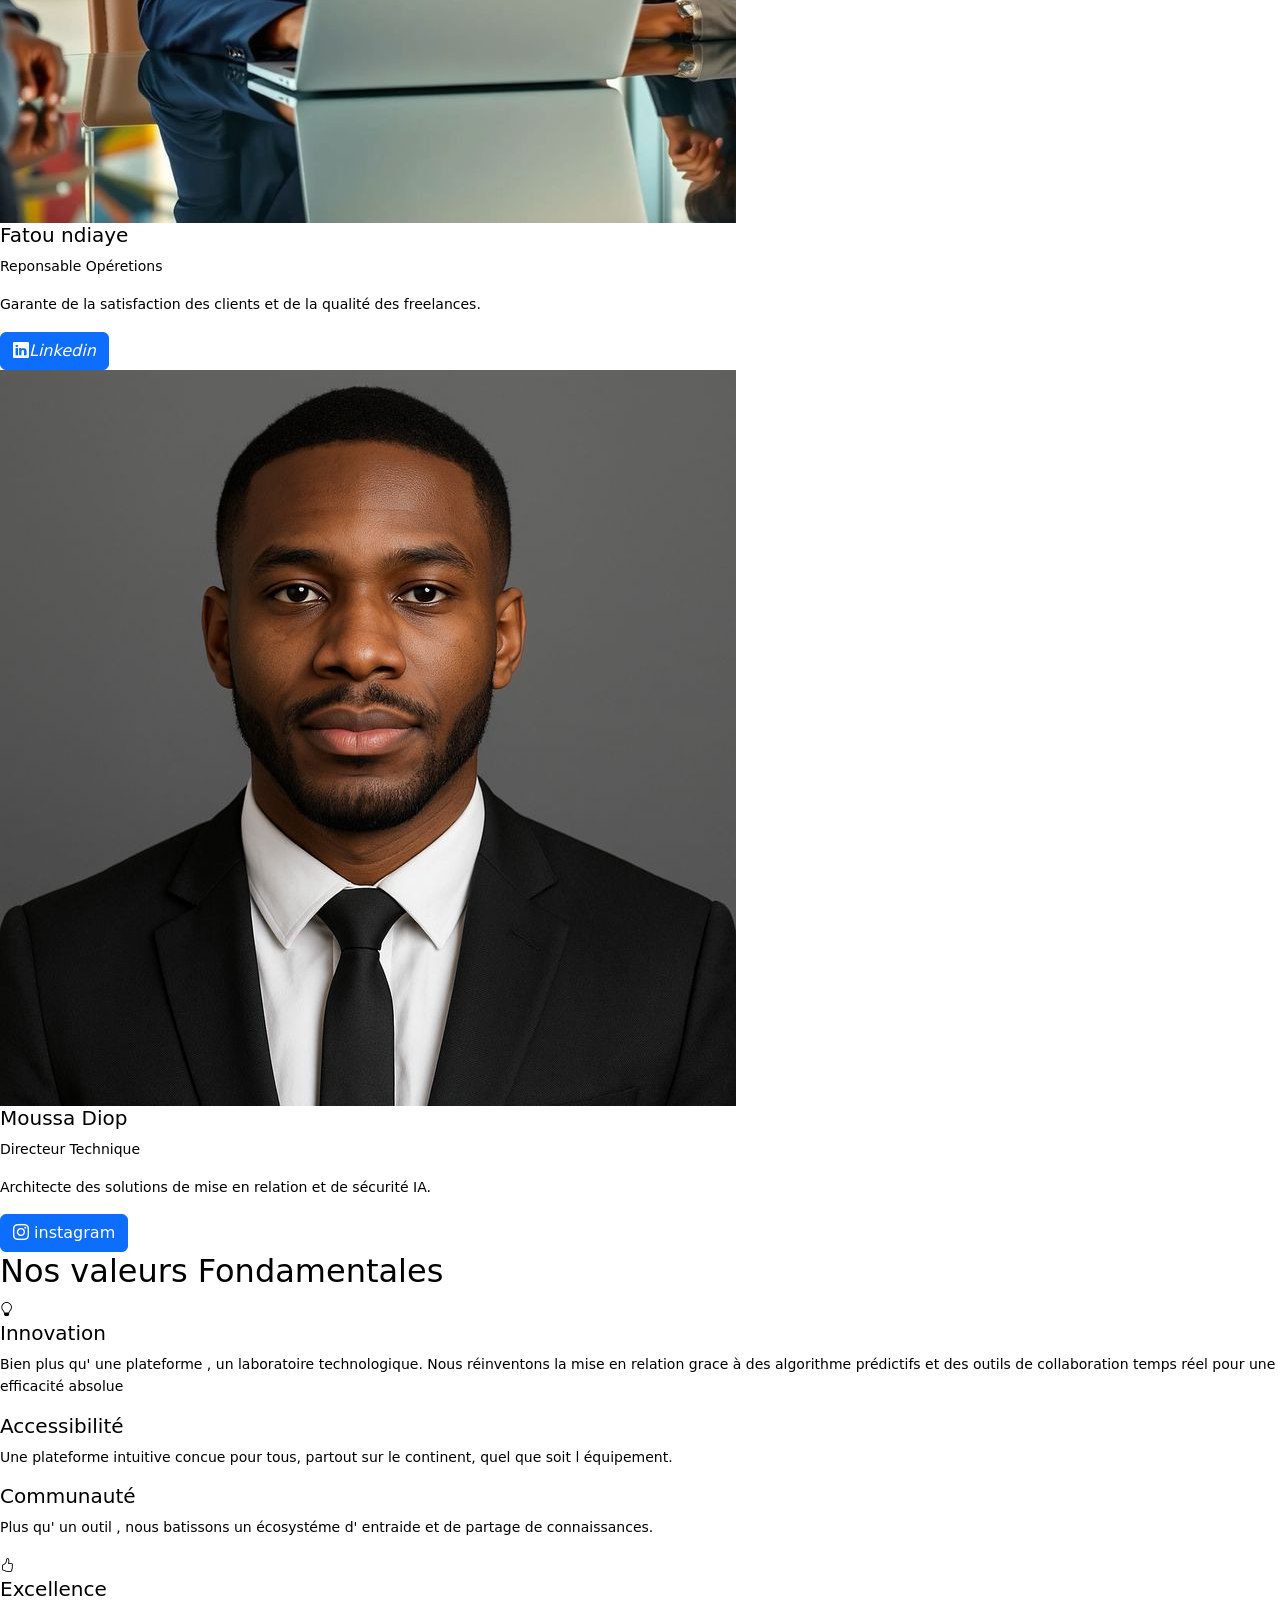
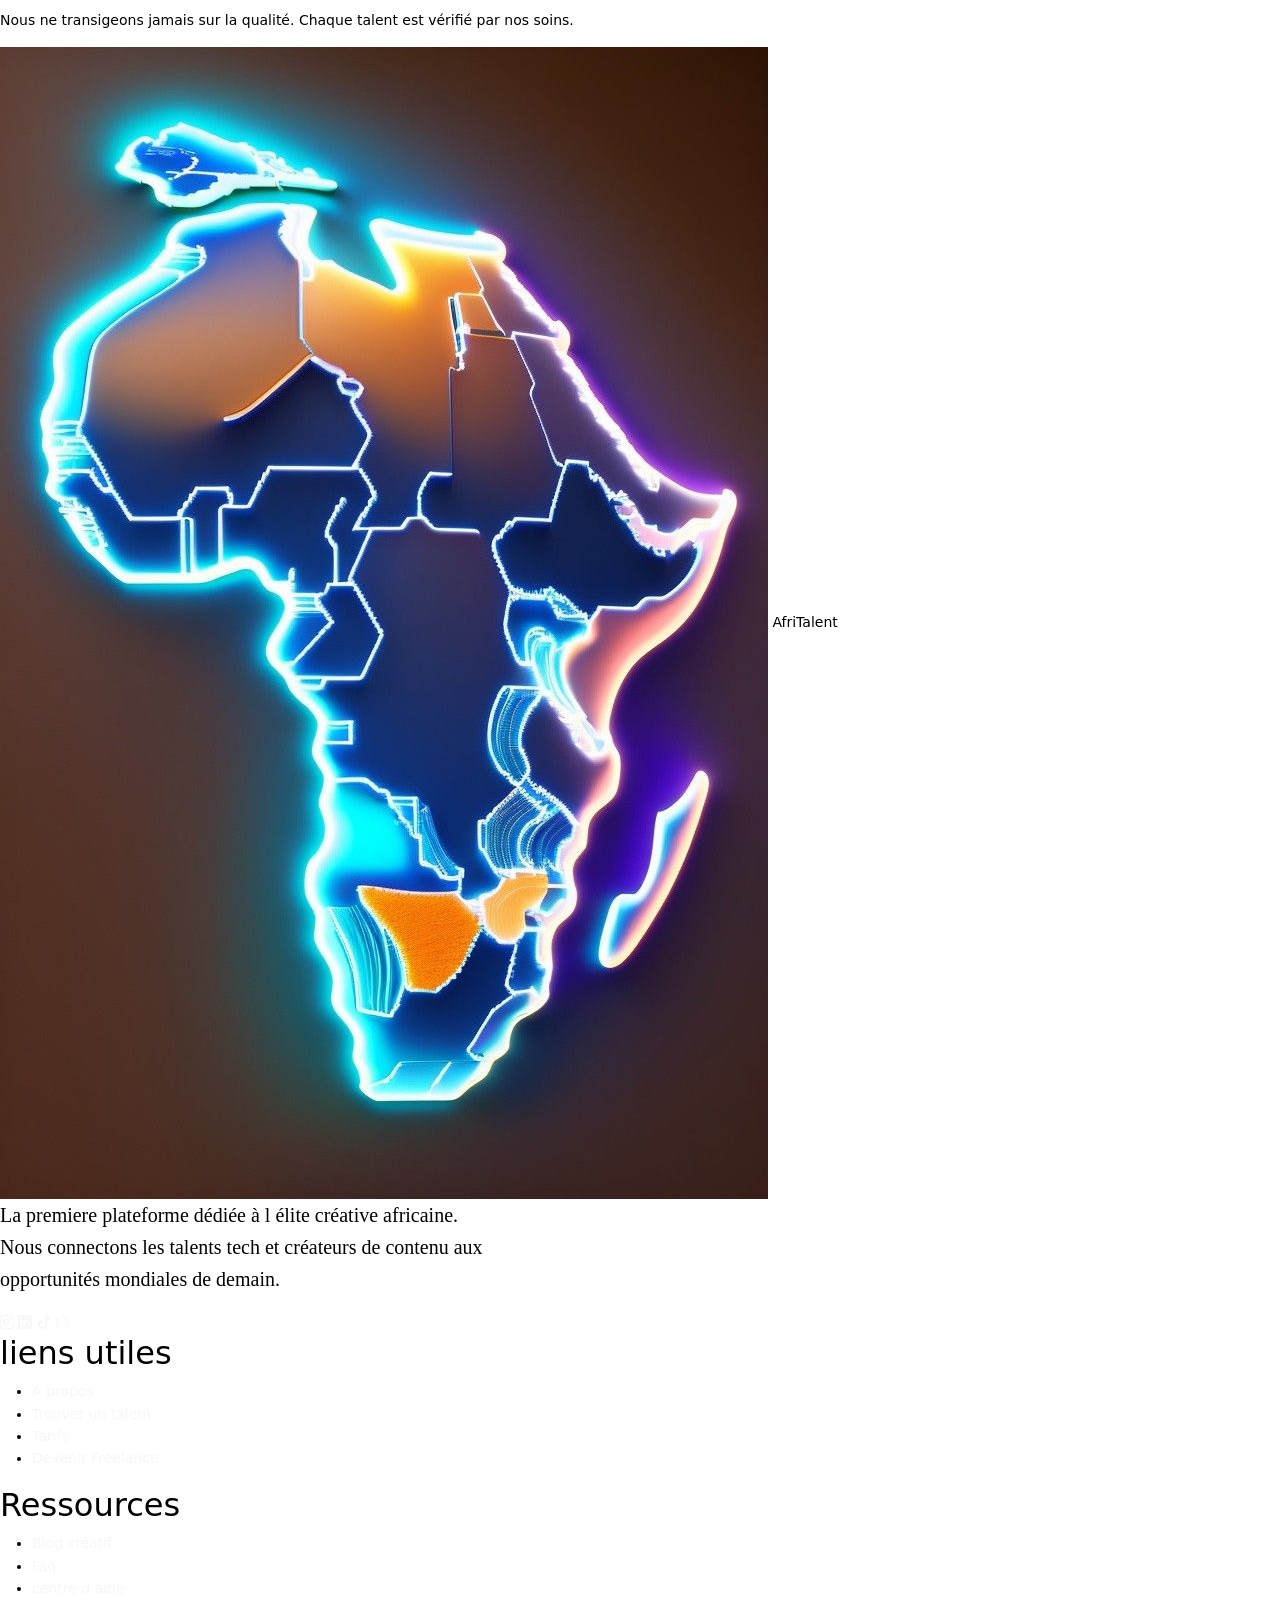
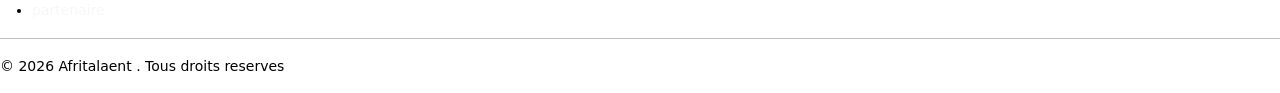
==== commit 06dea3e9: "CSS : Bento Grid, sections hero et catégories, effets hover" ====
--- a/about.html
+++ b/about.html
@@ -44,8 +44,8 @@
      </div>
   </header>  
    <section class="page-hero">
-      <div class="">
-        <span >Notre histoire</span>
+      <div class="container">
+        <span class="page-hero-p" >Notre histoire</span>
         <h1>À propos d'AfriTalent</h1>
         <p>Nous croyons que le talent n'a pas de frontières. Notre mission : connecter les meilleurs freelances africains au monde entier.</p>
       </div>
--- a/css/style.css
+++ b/css/style.css
@@ -18,21 +18,312 @@
     --cta-border:2px solid #fff;
     --cta-border-raduis:8px;
     --color:#f7f7f7;
-    --moz-background:#f5e0ef ;
+    --moz-background:#e1e1e1 ;
     --gap:1.5rem ;
-    --border:1px solid #e2e8f0s ;
+    --border:1px solid #131313 ;
     --padding:2rem ;
     --magin-bottom: 1rem ;
     --op:1 ;
     --font:14px;
+    --space:2rem;
+    --space1:3rem;
+   --font-size:72px
 }
 *{
     margin: 0;
     padding: 0;
     text-decoration: none;
+    
 }
 body{
     color: var(--couleur-cat);
     line-height: 1.6;
     font-size: var(--font);
-}+}
+.hero{
+    min-height: 100vh;
+  padding-top: calc(var(--font-size) + var(--space));
+  padding-bottom: var(--space1);
+  background: var(--moz-background);
+  display: flex;
+  align-items: center;
+  position: relative;
+  overflow: hidden;
+
+    }
+    a{
+        text-decoration: none;
+        color: var(--color);
+    }
+
+    .text{
+    color:var(--couleur-cat-back);
+    font-size: 7rem;
+}
+.gradient-text{
+    display: block;
+   font-family: "Big Shoulders", sans-serif;
+  font-weight: 400;
+  font-style: normal;
+  font-size: 4rem;
+
+}
+.hero-h2{
+    font-family: var(--font-family-h2);
+    font-size: var(--font-size-h2);
+    max-width: 500px;
+    opacity:var(--op);
+}
+/* boutons peronnalisés*/
+.CTA-btn{
+    color: var(--color);
+    background-color: var(--couleur-cat-back);
+    padding: var(--cta-padding-start);
+    border-radius: 15px;
+    font-weight:600 ;
+    transition: .3s;
+}
+.hero-btn-cta{
+    margin-top: var(--font-size);
+}
+.CTA-btn:hover{
+   transform: translateY(-10px) scale(1.02);
+     box-shadow: 0 15px 30px rgba(117, 90, 90, 0.5);
+    background-color:#f4eeee ;
+    color: var(--couleur-cat);
+}
+.CTA-white{
+    background-color: var(--color);
+    color:var(--couleur-cat);
+    padding: var(--cta-padding-start);
+    border-radius: 15px;
+    font-weight:600 ;
+    transition: .3s;
+    backdrop-filter: blur(5px);/*effet verre 2026*/
+}
+.CTA-white:hover{
+    background-color:var(--couleur) ;
+    color: var(--color);
+}
+.illustration{
+    margin-top: var(--font-size);
+    display: flex;
+    font-size: 50px;
+    gap: 10%;
+}
+
+.hero-img {
+  width: 700px;
+}
+
+
+
+/* grid 2026*/
+.carte-section{
+    margin-top: 100px;
+    
+}
+.bento-grid{
+    display: grid;
+    gap:var(--gap);
+    grid-template-columns: repeat(3 ,1fr); 
+    grid-auto-rows: minmax(160px , auto);
+    max-width: 1110px;
+    margin: 0 auto;
+    border-radius: var(--border);
+    }
+    .bento-carte{
+        background:var(--color);
+        border: var(--border);
+        border-radius: 30px;
+        padding: var(--padding) ;
+        position: relative;
+        transition: all .3s cubic-bezier(.4 , 0, .2 , 1);
+        display: flex;
+        flex-direction: column;
+        justify-content: flex-end;
+    }
+    .bento-carte:hover {
+        transform: translate Y(-5px);
+       box-shadow: 0 15px 30px rgba(0,0,0,0.5);
+
+    }
+    /* logique asymétrique */
+    .card-large{
+        grid-column:span 2;
+        grid-row: span 1;
+        color: var(--couleur-cat);
+
+    }
+    .card-tall{
+        grid-column: span 1;
+        grid-row: span 1;
+        color: var(--couleur-cat);
+    }
+    .card-wide{
+        grid-column: span 1;
+        grid-row: span 1;
+        color: var(--couleur-cat);
+    }
+    .card-small {
+         grid-column:span 2;
+        background: var(--couleur);
+        color: var(--color);
+        
+    }
+    .number{
+        position: absolute;
+        top: var(--gap);
+        right: var(--gap);
+        font-size: .8rem ;
+        font-weight: 800;
+        opacity: var(--op);
+    }
+    .icon{
+        font-size: 2.5rem;
+        margin-bottom: var(--magin-bottom);
+    }
+    .card {
+        font-size: var(--gap);
+        margin-bottom: var(--magin-bottom);
+
+    }
+    .card-p{
+        font-size: var(--magin-bottom);
+        line-height: 1.5;
+        opacity: var(--op);
+    }
+   
+
+.police-h2 {
+  font-family: "Big Shoulders", sans-serif;
+  font-optical-sizing: auto;
+  font-style: normal;
+ font-size:50px;
+}
+.card-visage{
+     display: grid;
+    gap:var(--gap);
+    grid-template-columns: repeat(2, 1fr); /*3 colonnes de base*/
+    grid-auto-rows: minmax(160px , auto);
+    max-width: 1110px;
+    margin: 0 auto;
+}
+.sec{
+    background: var(--moz-background);
+}
+.catégories{
+    color: var(--couleur-cat);
+    background: var(--color);
+        border: var(--border);
+        border-radius: 30px;
+        padding: var(--padding) ;
+        position: relative;
+        transition: all .3s ease-in-out;
+        display: flex;
+        flex-direction: column;
+        justify-content: flex-end;
+        text-align: center;
+        box-shadow: 0 4px 6px rgba(0,0,0,0.05);
+}
+.h{
+    display: flex;
+    align-items: center;
+    justify-content: center;
+}
+.catégories:hover{
+     transform: translateY(-10px) scale(1.02);
+     box-shadow: 0 15px 30px rgba(0,0,0,0.5);
+     border-color: var(--couleur-cat);
+     background-color: var(--couleur-cat-back);
+}
+.espace img{
+    max-height: 400px;
+    max-width: 800px;
+}
+.espace{
+     border:2px solid #000000;
+     max-height: 800px;
+    max-width: 800px;
+}
+.text-or{
+    color:var(--couleur-cat-back);
+    font-size: 7rem;
+}
+
+    .po{
+        display: grid;
+        grid-template-columns: 1fr ;
+        gap: 30px;
+        justify-content: center;
+
+    }
+
+   
+
+
+.his{
+    display: grid;
+    align-items:flex-start;
+    grid-template-columns:  40rem 40rem;
+}
+.img{
+    width: 30rem;;
+}
+.his1{
+    background: #000000;
+    font-size: var(--gap);
+}
+.historique{
+       display: grid;
+        grid-template-columns: 1fr ;
+        gap: 30px;
+        justify-content: center;
+    border-radius: 1px solid var(--couleur-cat);
+}
+.rew-3{
+      display: grid;
+    gap:var(--gap);
+    grid-template-columns: repeat(3, 1fr); /*3 colonnes de base*/
+    grid-auto-rows: minmax(160px , auto);
+    max-width: 1110px;
+    margin: 0 auto;
+}
+
+    
+.rem{
+    text-align: center;
+}
+.form{
+    display: flex;
+    margin-top: 5%;
+    justify-content: center;
+    
+
+}
+.CTA-btn1{
+    display: flex;
+    justify-content: center;
+    align-items: center;
+     background-color: var(--couleur-cat-back);
+    padding: var(--cta-padding-start);
+    border-radius: 15px;
+    font-weight:600 ;
+    transition: .3s;
+}
+.page-hero {
+  padding-top: calc(var(--space1) + var(--space));
+  padding-bottom: var(--space1);
+  background: var(--couleur);
+  color: #fff;
+  text-align: center;
+}
+.page-hero h1{
+    font-size: var(--font-size-h1);
+}
+.page-hero-p{
+    background-color: var(--couleur2);
+    border-radius: var(--cta-border-raduis);
+    padding: var(--font);
+}
+
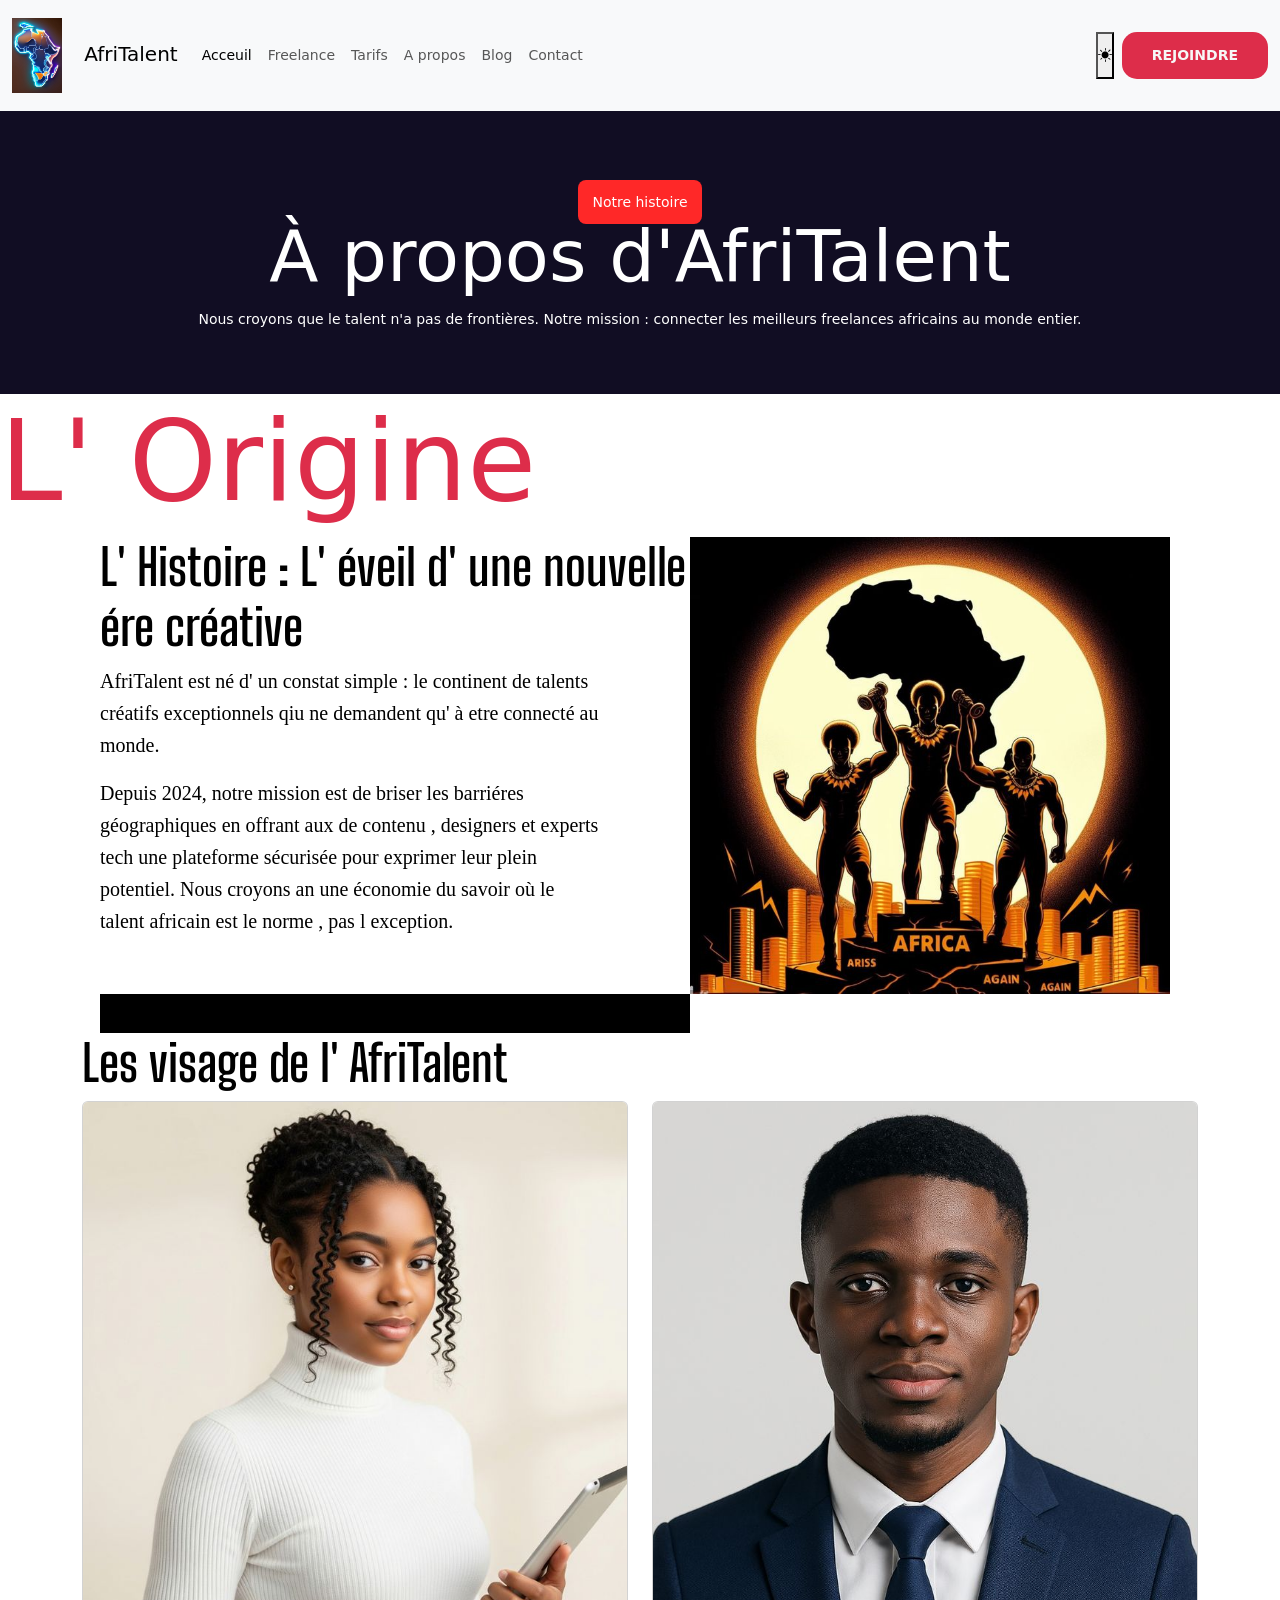
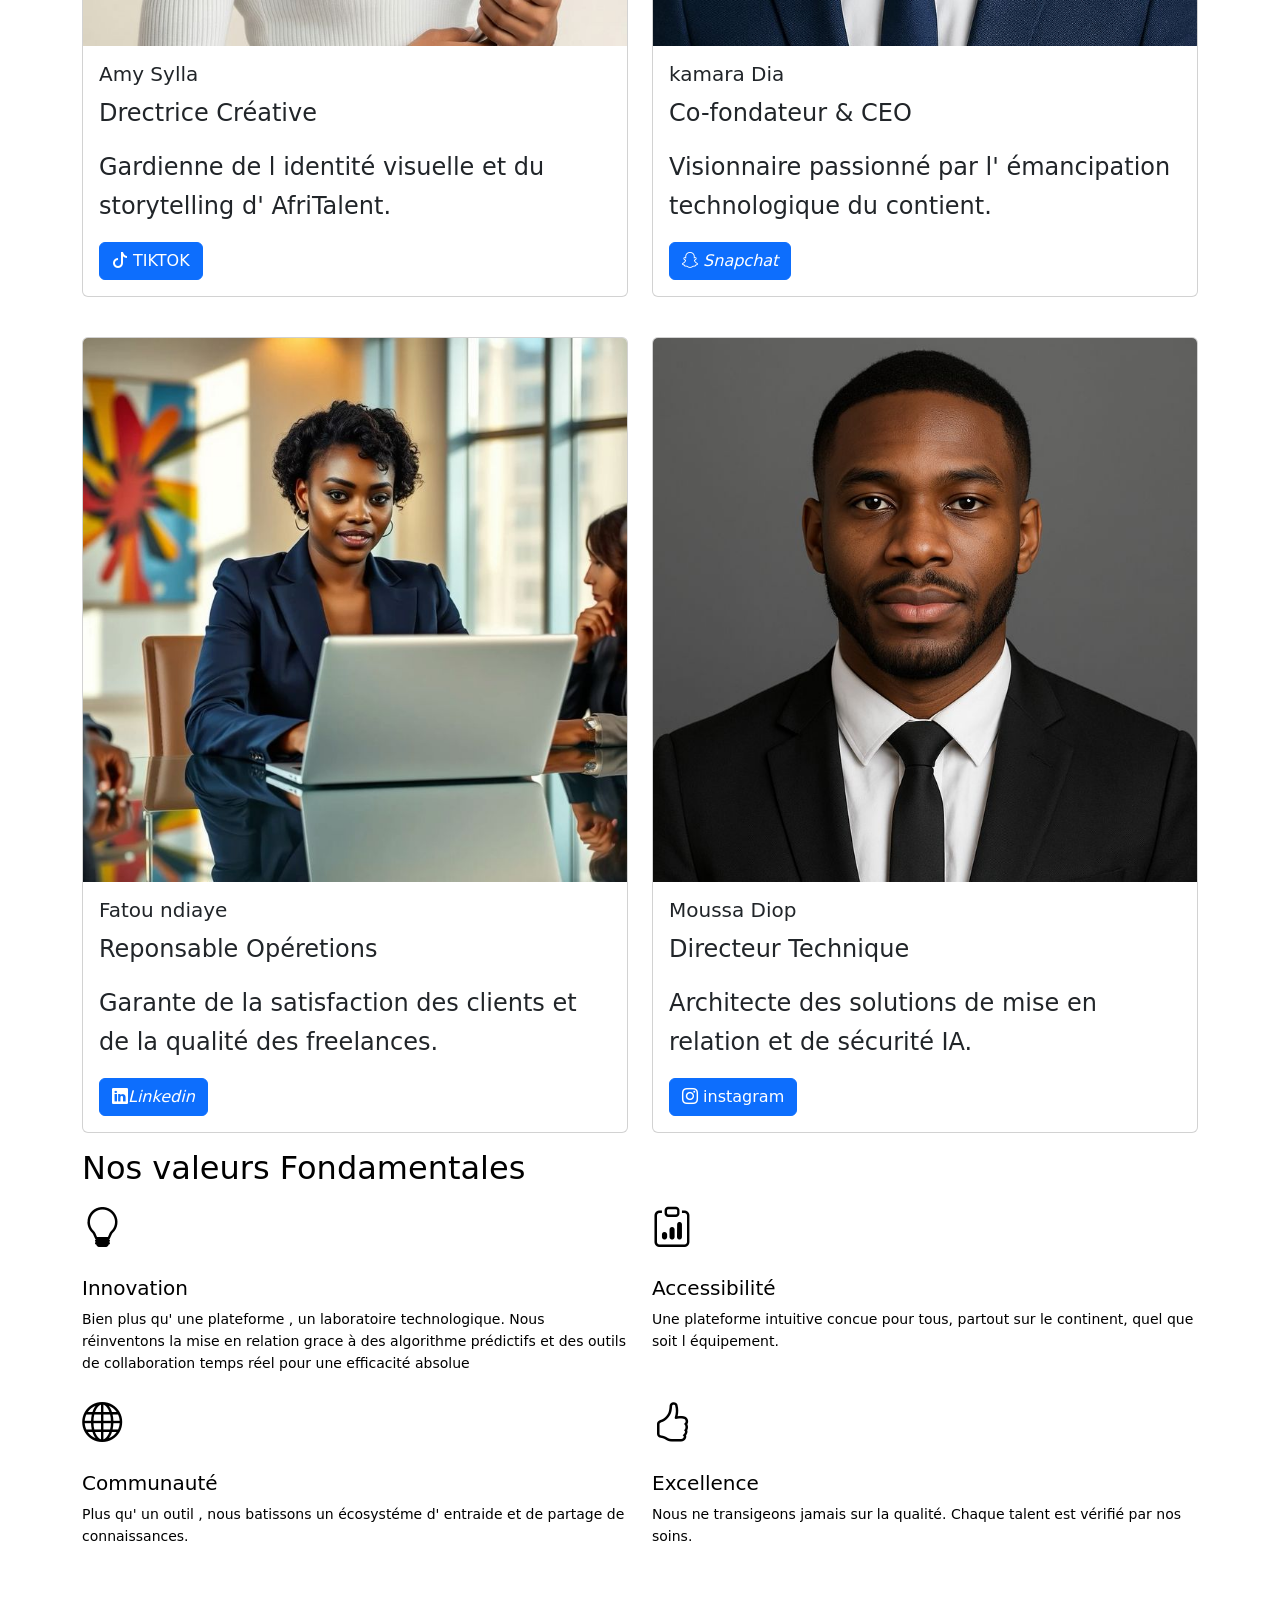
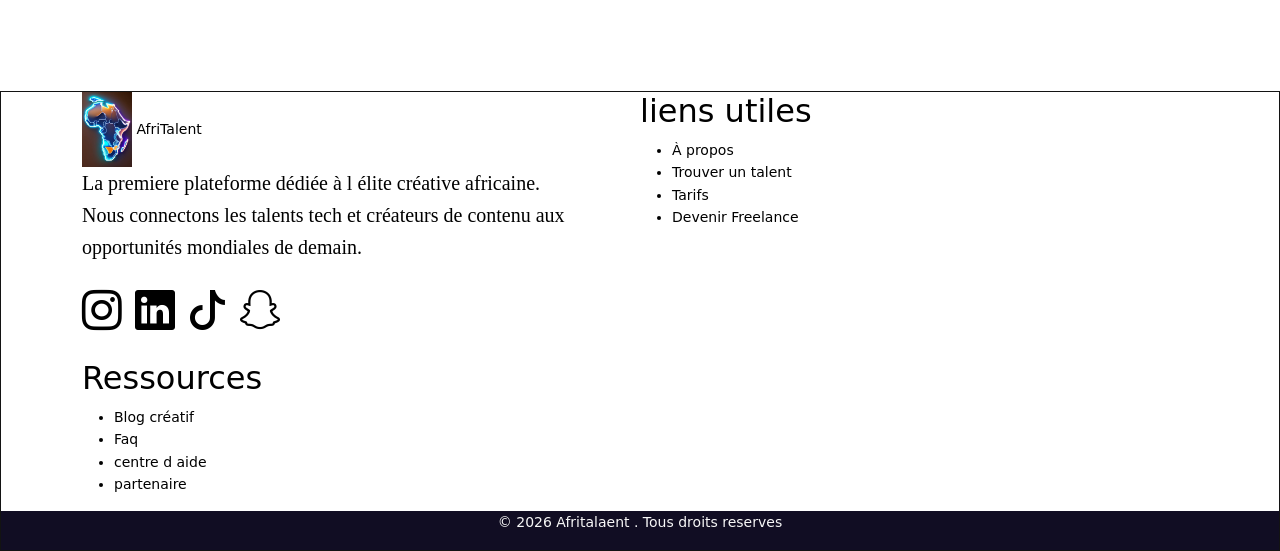
==== commit fa4f6a8e: ": CSS : responsive design mobile et tablette, media queries" ====
--- a/about.html
+++ b/about.html
@@ -39,7 +39,7 @@
   </div>
       <div class="d-grid gap-2 d-md-flex">
          <button ><i class="bi bi-brightness-high-fill"></i></button>
-      <button class="CTA-btn" type="button">REJOINDRE</button>
+      <a  href="freelances.html" class="CTA-btn" type="button">REJOINDRE</a>
        </div>
      </div>
   </header>  
@@ -50,16 +50,15 @@
         <p>Nous croyons que le talent n'a pas de frontières. Notre mission : connecter les meilleurs freelances africains au monde entier.</p>
       </div>
     </section> 
-   <section class="historique ">
-        <div class=" ">
+   <section >
+             <h6 class=" text-or">L' Origine</h6>
+             <div class="historique ">
              <div class="his">
                <div class="bloc-gauche">
-                   <h1 class="">L' Histoire : L' éveil d' une nouvelle ére créative</h1>
-                    <p class="
-                    ">AfriTalent est né d' un constat simple : le continent de talents créatifs exceptionnels qiu ne demandent qu' à etre connecté au monde.
+                   <h1 class="police-h2">L' Histoire : L' éveil d' une nouvelle ére créative</h1>
+                    <p class="hero-h2">AfriTalent est né d' un constat simple : le continent de talents créatifs exceptionnels qiu ne demandent qu' à etre connecté au monde.
                     </p>
-                   <p class="
-                   ">
+                   <p class="hero-h2">
                     Depuis 2024, notre mission est de briser les barriéres géographiques en offrant aux de contenu , designers et experts tech une plateforme sécurisée pour exprimer leur plein potentiel. Nous croyons an une économie du savoir où
                     le talent africain est le norme , pas l exception.
                     </p>
@@ -70,20 +69,19 @@
                   <span div class="his1">100% African Pride</span> 
               </div>
           </div>
+          </div>
     </section>
 <!-- carte -->
-    <section >
-        <h2 >Les visage de l' AfriTalent</h2>
-    <div >   
-  <div >
-    <div   >
-      <img src="image/African Lady On Turtleneck Dress Holding A Tab.jpg"  alt="...">
-      <div >
-        <h5 >Amy Sylla</h5>
-         <p  
-         >Drectrice Créative</p>
-        <p 
-      >Gardienne de l identité visuelle et du storytelling d' AfriTalent.</p>
+    <section class="container">
+        <h2 class="police-h2">Les visage de l' AfriTalent</h2>
+    <div class="row row-cols-1 row-cols-md-2 g-4">   
+  <div class="col">
+    <div class="card"  >
+      <img src="image/African Lady On Turtleneck Dress Holding A Tab.jpg" class="card-img-top" alt="...">
+      <div class="card-body">
+        <h5 class="card-title">Amy Sylla</h5>
+         <p  class="card-text">Drectrice Créative</p>
+        <p class="card-text">Gardienne de l identité visuelle et du storytelling d' AfriTalent.</p>
         <div>
           <a href="https://www.tiktok.com/@myachou745" class="btn btn-primary"> <i class="bi bi-tiktok"></i> TIKTOK</a>
          </div>
@@ -91,49 +89,40 @@
       </div>
     </div>
   </div>
-  <div 
-  >
-    <div>
-      <img src="image/PHOTO FOR FLYER.jpg"  alt="...">
-      <div >
-        <h5>kamara Dia</h5>
-        <p 
-      >Co-fondateur & CEO</p>
-        <p 
-      >Visionnaire passionné par l' émancipation technologique du contient.</p>
+  <div class="col">
+    <div class="card">
+      <img src="image/PHOTO FOR FLYER.jpg" class="card-img-top" alt="...">
+      <div class="card-body">
+        <h5 class="card-title">kamara Dia</h5>
+        <p class="card-text">Co-fondateur & CEO</p>
+        <p class="card-text">Visionnaire passionné par l' émancipation technologique du contient.</p>
         <div>
-             <a href="https://snapchat.com/t/RGjS8os4" > <i class="bi bi-snapchat"> Snapchat</i></a>
+             <a href="https://snapchat.com/t/RGjS8os4" class="btn btn-primary"> <i class="bi bi-snapchat"> Snapchat</i></a>
         </div>
       </div>
     </div>
   </div>
-  <div 
-  >
-    <div>
-      <img src="image/Khoudia sylla.jpg"  alt="...">
-      <div >
-        <h5>Fatou ndiaye</h5>
-        <p
-      >Reponsable Opéretions</p>
-        <p
-      >Garante de la satisfaction des clients et de la qualité des freelances.</p>
+  <div class="col">
+    <div class="card">
+      <img src="image/Khoudia sylla.jpg" class="card-img-top" alt="...">
+      <div class="card-body">
+        <h5 class="card-title">Fatou ndiaye</h5>
+        <p class="card-text">Reponsable Opéretions</p>
+        <p class="card-text">Garante de la satisfaction des clients et de la qualité des freelances.</p>
           <div>
            <a href="https://www.linkedin.com/in/amy-sylla-b53735407/" class="btn btn-primary"><i class="bi bi-linkedin">Linkedin</i></a>
         </div>
       </div>
     </div>
   </div>
-  <div 
-  >
-    <div>
-      <img src="image/alioune.jpg"  alt="...">
-      <div >
-        <h5>Moussa Diop </h5>
-        <p 
-      >Directeur Technique</p>
+  <div class="col">
+    <div class="card">
+      <img src="image/alioune.jpg" class="card-img-top" alt="...">
+      <div class="card-body">
+        <h5 class="card-title">Moussa Diop </h5>
+        <p class="card-text">Directeur Technique</p>
         <p >Architecte des solutions de mise en relation et de sécurité IA.</p>
-        <div 
-     >
+        <div class="card-text">
             <a href=" https://www.instagram.com/mya_64456?igsh=MWk5bGZ3a2wxcm9waQ==&utm_source=ig_contact_invite" class="btn btn-primary" >  <i class="bi bi-instagram"></i> instagram   </a>          
         </div>  
       </div>
@@ -142,35 +131,34 @@
  </div>
 </section>
     <!--nos valeurs-->
-    <section >
+    <section class="container">
         <h2>Nos valeurs Fondamentales</h2>
-        <div  >
+        <div class="row" >
         <!--innovation -->
-          <div >
-             <div>
+          <div class="col-md-6 ms-auto">
+             <div class="icon">
               <i class="bi bi-lightbulb"></i>
               </div>
             <h5>Innovation</h5>
             <p>Bien plus qu' une plateforme , un laboratoire technologique. Nous réinventons la mise en relation grace à des algorithme prédictifs et des outils de collaboration temps réel pour une efficacité absolue</p>
           </div>
            <!--Accessibilité-->
-           <div >
-                <div><i ></i>
+           <div class="col-md-6 ms-auto">
+                <div class="icon"><i class="bi bi-clipboard-data"></i>
                 </div>
                 <h5>Accessibilité</h5>
                 <p>Une plateforme intuitive concue pour tous, partout sur le continent, quel que soit l équipement.</p>
            </div>
            <!--Communauté--> 
-           <div >
-                <div><i ></i></div>
+           <div class="col-md-6 ms-auto">
+                <div class="icon"><i class="bi bi-globe"></i></div>
                 <h5>Communauté</h5>
                 <p>Plus qu' un outil , nous batissons un écosystéme d' entraide et de partage de connaissances.</p>
             </div>
            
            <!--Excellence-->
-           <div >
-          
-            <div><i class="bi bi-hand-thumbs-up"></i></div>
+           <div class="col-md-6 ms-auto">
+            <div class="icon"><i class="bi bi-hand-thumbs-up"></i></div>
                 <h5>Excellence</h5>
                 <p>Nous ne transigeons jamais sur la qualité. Chaque talent est vérifié par nos soins.</p>
             </div>
@@ -181,16 +169,15 @@
     <section>
 
     </section>
-    <footer>
-      <div >
+  <footer class=" footer">
+      <div class=" container">
         <div class=" footer1">
           <!--clonne 1: AfriTalent -->
           <div class="col-12 ">
-            <a class="navbar-brand" href="#"> <img src="image/logo1.jpg" > AfriTalent</a>
+            <a class="navbar-brand" href="#"> <img src="image/logo1.jpg" class="navbar-brand" alt="logo1" width="50px"> AfriTalent</a>
             <p class="hero-h2">La premiere plateforme dédiée à l élite créative africaine.  Nous connectons les talents tech et créateurs de contenu aux opportunités mondiales de demain.
             </p>
-            <div 
-            >
+            <div class="icon">
               <a href="">  <i class="bi bi-instagram"></i>    </a>
               <a href=""><i class="bi bi-linkedin"></i></a>
               <a href=""> <i class="bi bi-tiktok"></i></a>
@@ -220,6 +207,9 @@
                 <li class=""><a href="" class="">partenaire</a></li>
               </ul>
             </div>
+           
+            </div>
+            </div>
           <div class="centre">
             <hr>
            <p>&copy; 2026 Afritalaent . Tous droits reserves</p>
--- a/css/style.css
+++ b/css/style.css
@@ -53,7 +53,7 @@
     }
     a{
         text-decoration: none;
-        color: var(--color);
+        color: var(--couleur-cat);
     }
 
     .text{
@@ -102,8 +102,9 @@
     backdrop-filter: blur(5px);/*effet verre 2026*/
 }
 .CTA-white:hover{
-    background-color:var(--couleur) ;
-    color: var(--color);
+     transform: translateY(-10px) scale(1.02);
+     box-shadow: 0 15px 30px rgba(0,0,0,0.5);
+     border-color: var(--couleur-cat);
 }
 .illustration{
     margin-top: var(--font-size);
@@ -126,7 +127,7 @@
 .bento-grid{
     display: grid;
     gap:var(--gap);
-    grid-template-columns: repeat(3 ,1fr); 
+    grid-template-columns: 1fr; 
     grid-auto-rows: minmax(160px , auto);
     max-width: 1110px;
     margin: 0 auto;
@@ -204,7 +205,7 @@
 .card-visage{
      display: grid;
     gap:var(--gap);
-    grid-template-columns: repeat(2, 1fr); /*3 colonnes de base*/
+    grid-template-columns: repeat(2, 1fr); /*2 colonnes de base*/
     grid-auto-rows: minmax(160px , auto);
     max-width: 1110px;
     margin: 0 auto;
@@ -226,6 +227,21 @@
         text-align: center;
         box-shadow: 0 4px 6px rgba(0,0,0,0.05);
 }
+.page-hero {
+  padding-top: calc(var(--space1) + var(--space));
+  padding-bottom: var(--space1);
+  background: var(--couleur);
+  color: #fff;
+  text-align: center;
+}
+.page-hero h1{
+    font-size: var(--font-size-h1);
+}
+.page-hero-p{
+    background-color: var(--couleur2);
+    border-radius: var(--cta-border-raduis);
+    padding: var(--font);
+}
 .h{
     display: flex;
     align-items: center;
@@ -258,14 +274,39 @@
         justify-content: center;
 
     }
-
+ @media screen and (min-width:768px) and (max-width:1200px)  {
+    .po{
+       
+        grid-template-columns: repeat(2 ,1fr);
+    }
+    .bento-grid{
+         grid-template-columns: repeat(2 ,1fr);
+    }
+    .section-form{
+        grid-template-columns: repeat(2,1fr);
+    }
+}
+@media screen and (min-width:1200px)  {
+    .po{
+        
+        grid-template-columns: repeat(3 ,1fr);
+    
+    }
+     .bento-grid{
+         grid-template-columns: repeat(3 ,1fr);
+    }
+    .section-form{
+        grid-template-columns: repeat(2,1fr);
+    }
+   
+}
    
 
 
 .his{
     display: grid;
     align-items:flex-start;
-    grid-template-columns:  40rem 40rem;
+     grid-template-columns: 1fr ;
 }
 .img{
     width: 30rem;;
@@ -276,10 +317,22 @@
 }
 .historique{
        display: grid;
-        grid-template-columns: 1fr ;
         gap: 30px;
         justify-content: center;
-    border-radius: 1px solid var(--couleur-cat);
+        border-radius: 1px solid var(--couleur-cat);
+        margin-left: 100px;
+}
+ @media screen and (min-width:768px) and (max-width:1200px)  {
+   .his{grid-template-columns: repeat(2,1fr);
+
+   }
+}
+@media screen and (min-width:1200px)  {
+    
+  .his{
+    grid-template-columns: repeat(2,1fr);
+  }
+   
 }
 .rew-3{
       display: grid;
@@ -289,18 +342,42 @@
     max-width: 1110px;
     margin: 0 auto;
 }
-
-    
+.section-form{
+     display: grid;
+    gap:200px;
+    grid-template-columns: 1fr ; 
+    grid-auto-rows: minmax(160px , auto);
+    max-width: 1110px;
+    margin: 0 auto;
+    border-radius: var(--border);
+}
+ @media screen and (min-width:768px) and (max-width:1200px)  {
+    .section-form{
+        grid-template-columns: repeat(2,1fr);
+    }
+}
+@media screen and (min-width:1200px)  {
+    
+    .section-form{
+        grid-template-columns: repeat(2,1fr);
+    }
+   
+}
 .rem{
-    text-align: center;
-}
+    border: var(--border);
+    border-radius: var(--gap);
+    padding: 100px;
+    background: var(--moz-background);
+}
+
 .form{
     display: flex;
     margin-top: 5%;
-    justify-content: center;
-    
-
-}
+    
+
+}
+
+
 .CTA-btn1{
     display: flex;
     justify-content: center;
@@ -311,19 +388,119 @@
     font-weight:600 ;
     transition: .3s;
 }
-.page-hero {
-  padding-top: calc(var(--space1) + var(--space));
-  padding-bottom: var(--space1);
-  background: var(--couleur);
-  color: #fff;
-  text-align: center;
-}
-.page-hero h1{
-    font-size: var(--font-size-h1);
-}
-.page-hero-p{
+
+.action{
+    background-color: var(--couleur);
+    color:var(--color);
+   height: 400px;
+   z-index: 1;
+}
+
+.cta{
+    margin-top: 12%;
+    display: flex;
+    text-align: center;
+    justify-content: center;
+    gap: var(--padding);
+}
+.overlay1{
+    text-align: center;
+     font-family: var(--font-family-h2);
+    font-size: var(--font-size-h2);
+    opacity:var(--op);
+   
+}
+.btn1{
     background-color: var(--couleur2);
-    border-radius: var(--cta-border-raduis);
+}
+.btn1:hover {
+     transform: translateY(-10px) scale(1.02);
+     box-shadow: 0 15px 30px var(--couleur-cat-back);
+     border-color: var(--couleur-cat);
+}
+
+.footer{
+    margin-top: 10%;
+    border: var(--border);
+    
+}
+.footer1{
+    display: grid;
+grid-template-columns: repeat(2, 1fr);
+}
+.centre {
+    color: var(--color);
+    display: flex;
+    text-align: center;
+    justify-content: center;
+    background-color: var(--couleur);
+}
+.li{
+    display: flex;
+    align-items: center;
+    justify-content: center;
+   
+}
+
+.search-bar{
+    background: var(--moz-background);
+    border-radius: var(--gap);
+    border: var(--border);
     padding: var(--font);
-}
-
+    display: flex;
+    align-items: center;
+    gap: var(--gap);
+    box-shadow:0 2px 8 rgba(0,0,0, .4);
+    max-width: 700px;
+    margin: 0 auto var(--space1);
+    margin-top: var(--padding);
+}
+.search-input{
+    flex: 1;
+    border: none;
+    outline: none;
+    background: transparent;
+    font-family: var(--font-family-h2);
+    font-size: var(--gap);
+    color: var(--couleur-cat);
+    padding: 8px 12px;
+
+}
+.search-input::placeholder {
+    color: var(--couleur3);
+}
+.search-btn{
+    display: flex;
+    flex-wrap: wrap;
+    gap: var(--gap);
+    margin-bottom: var(--space1);
+    justify-content: center;
+}
+.bt{
+    padding: 8px 20px;
+    border: var(--border);
+    background: transparent;
+    border-radius: var(--gap);
+    color: var(--couleur3);
+    font-size: var(--font);
+    font-weight: 500;
+    cursor: pointer;
+    transition:.3s cubic-bezier(.4,0,.2,1);
+}
+.bt:hover {
+    border-color: var(--couleur3);
+    background: var(--couleur-cat-back);
+    color: var(--color);
+}
+
+
+
+
+
+
+
+
+
+
+
+
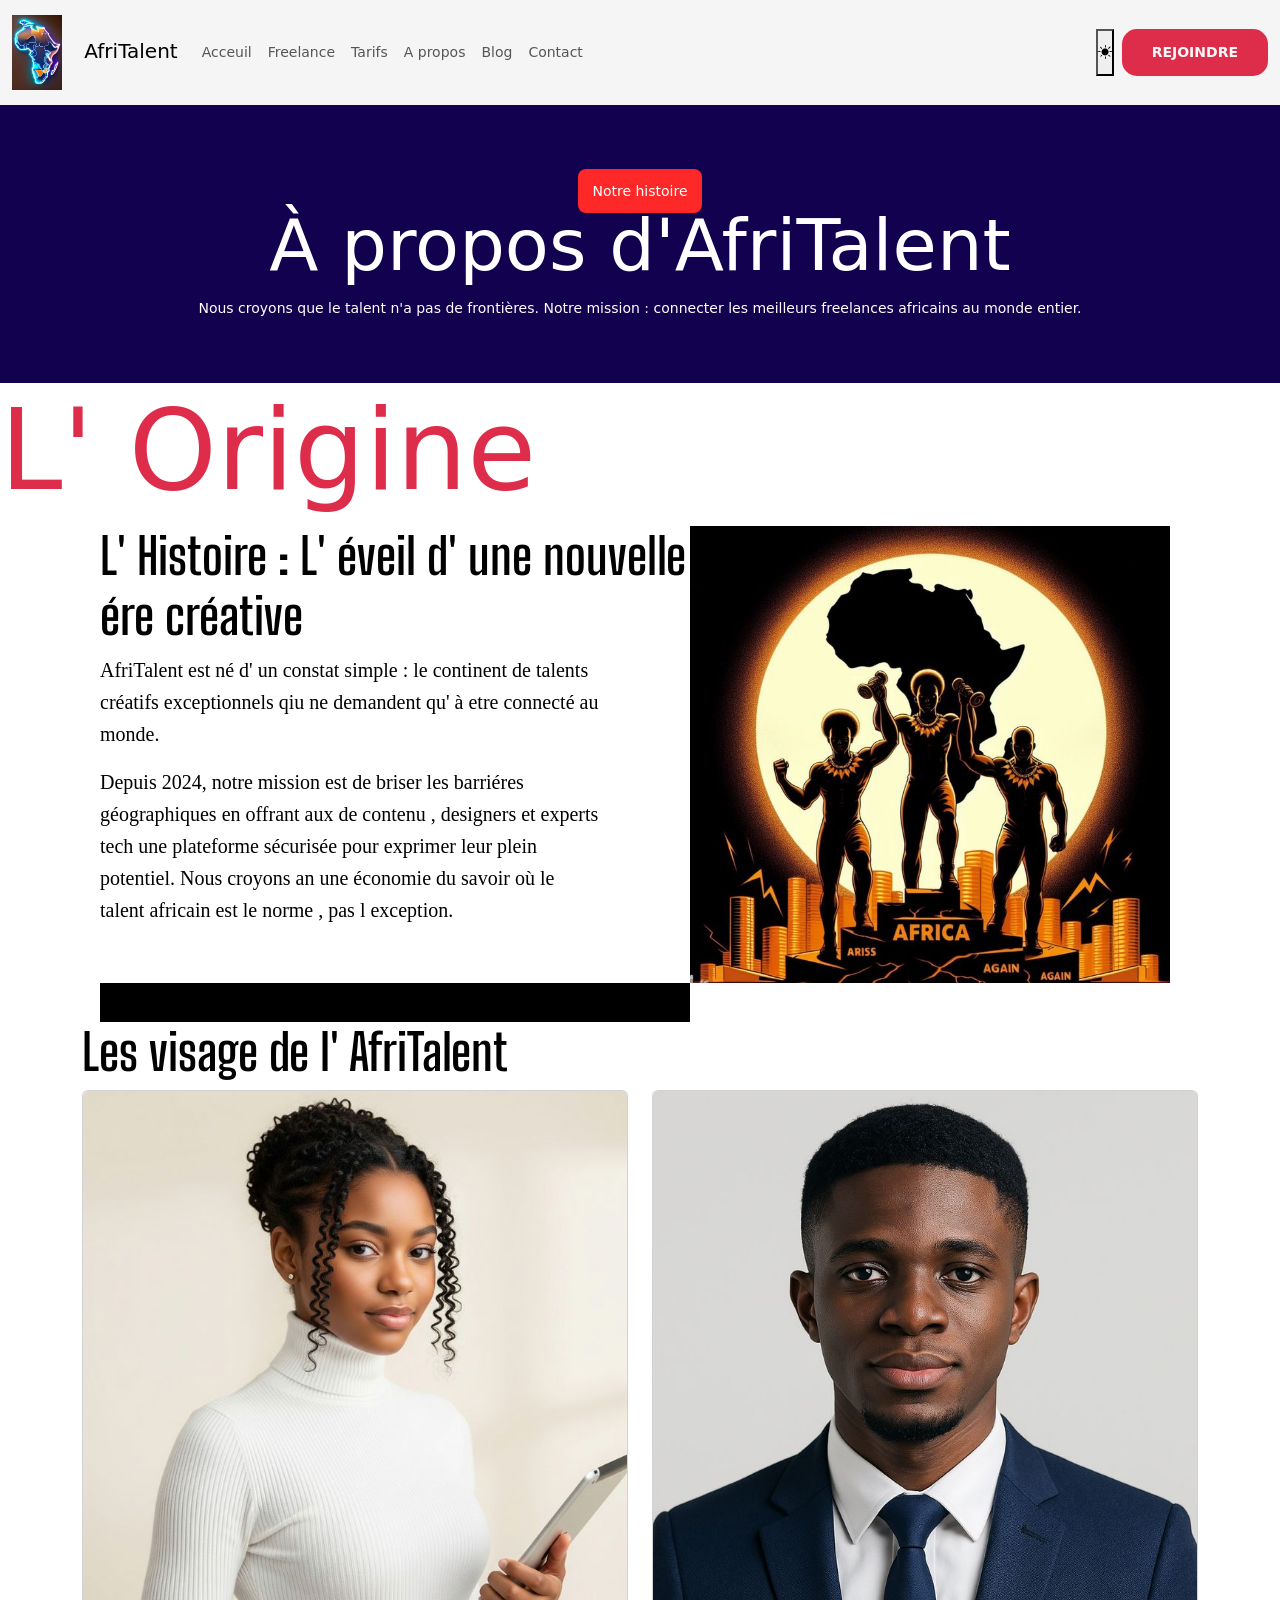
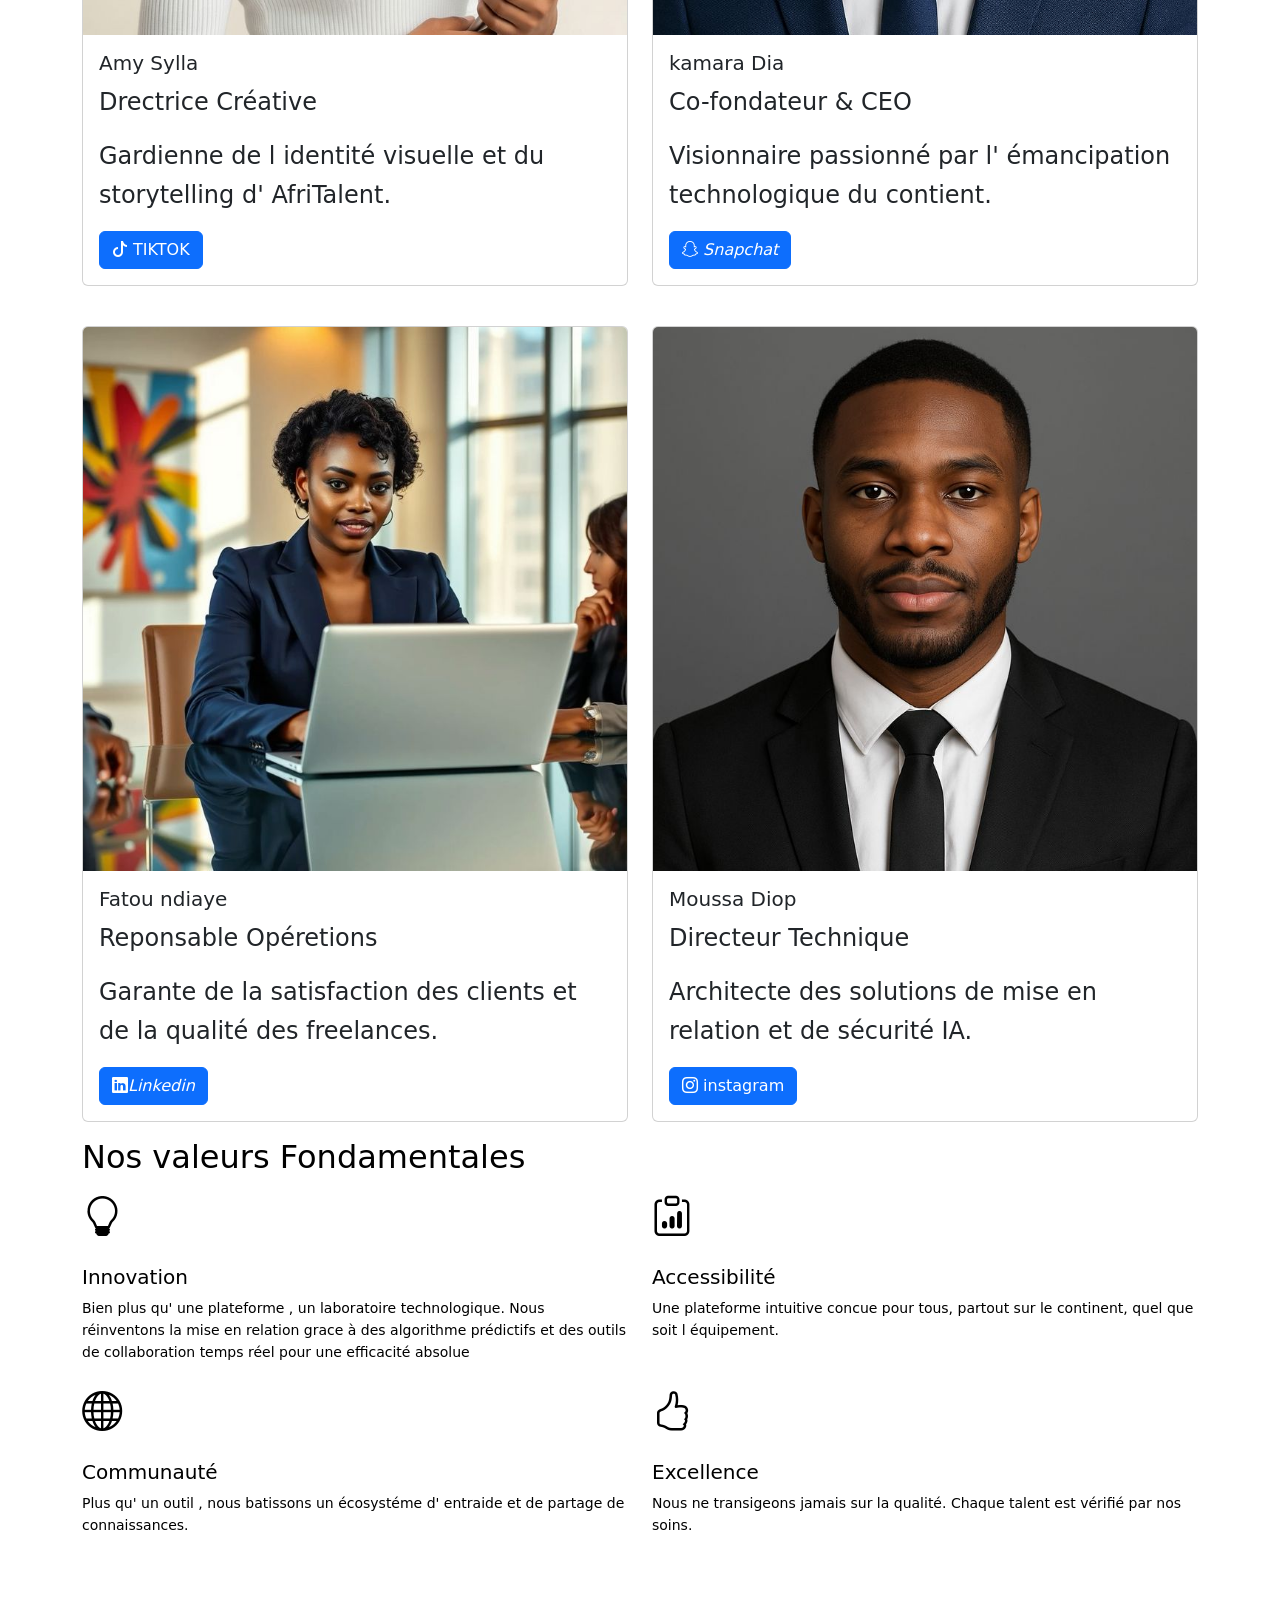
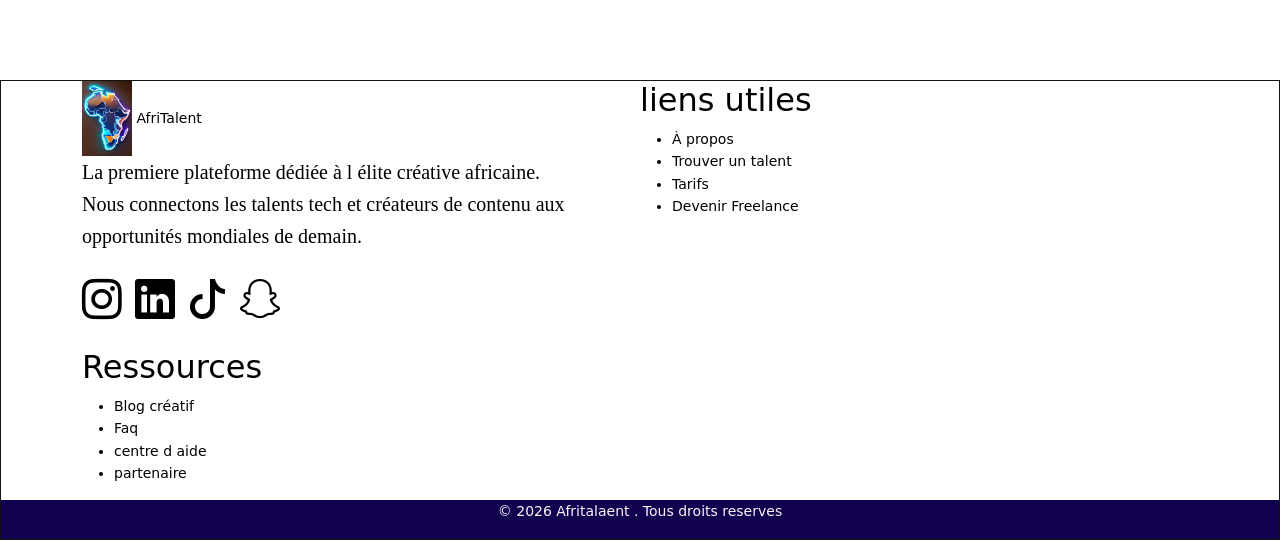
==== commit 29153327: "JS : dark mode avec localStorage, navbar dynamique au scroll" ====
--- a/about.html
+++ b/about.html
@@ -8,16 +8,18 @@
        <link rel="stylesheet" href="css/style.css">
 </head>
 <body>
-        <header  class="navbar navbar-expand-lg bg-body-tertiary">
+        <header  class="navbar navbar-expand-lg bg">
          <div class="container-fluid">
             <a class="navbar-brand" href="#"> <img src="image/logo1.jpg" class="navbar-brand" alt="logo1" width="50px"> AfriTalent</a>
-    
+                     <button class="navbar-toggler" type="button" data-bs-toggle="collapse" data-bs-target="#navbarNavDropdown" aria-controls="navbarNavDropdown" aria-expanded="false" aria-label="Toggle navigation">
+      <span class="navbar-toggler-icon"></span>
+    </button>
        
         <div class="collapse navbar-collapse" id="navbarNavDropdown" >
       <ul class="navbar-nav">
         <li class="nav-item">
 
-        <a  class="nav-link active" aria-current="page" href="index.html">Acceuil</a> 
+        <a  class="nav-link " aria-current="page" href="index.html">Acceuil</a> 
         </li> 
         <li class="nav-item">  
         <a class="nav-link"  href="freelances.html">Freelance</a>
@@ -38,7 +40,7 @@
    
   </div>
       <div class="d-grid gap-2 d-md-flex">
-         <button ><i class="bi bi-brightness-high-fill"></i></button>
+         <button id="btn" ><i class="bi bi-brightness-high-fill"></i></button>
       <a  href="freelances.html" class="CTA-btn" type="button">REJOINDRE</a>
        </div>
      </div>
@@ -215,6 +217,7 @@
            <p>&copy; 2026 Afritalaent . Tous droits reserves</p>
           </div>
     </footer>
+     <BUtton class="back-to-top" id="backtotop" aria-label="retour en haut"><i class="bi bi-arrow-up"></i></BUtton>
     <script src="bootstrap5/bootstrap-5.3.8-dist/bootstrap-5/js/bootstrap.bundle.js"></script>
      <script src="js/main.js"></script>
 </body>
--- a/css/style.css
+++ b/css/style.css
@@ -7,7 +7,7 @@
     
     --couleur3:#880d1e;
     --couleur2:#ff2828;
-    --couleur:#110d23;
+    --couleur:#11014f;
     --couleur-cat-back:#dd2d4a  ;
     --couleur-cat:#000000 ;
     --font-family-h1:'anton',sens-serif;
@@ -40,6 +40,27 @@
     line-height: 1.6;
     font-size: var(--font);
 }
+.navbar{
+    position: fixed;
+    top: 0;
+    left: 0;
+    width: 100%;
+    z-index: 1050;
+    padding: 5px 0;
+    background-color: transparent;
+    box-shadow: none;
+    transition: padding .3s ease, background-color 0.3 s ease , box-shadow 0.3 ease;
+}
+.navbar.scrolled{
+    padding: 5px 0;
+    background-color: rgba(245, 245, 245, 0.95);
+    box-shadow:0 4px 15px rgba(0,0,0, .04) ;
+    backdrop-filter: blur(8px);
+}
+
+.bg{
+    background-color: #f5f5f5;
+}
 .hero{
     min-height: 100vh;
   padding-top: calc(var(--font-size) + var(--space));
@@ -229,6 +250,7 @@
 }
 .page-hero {
   padding-top: calc(var(--space1) + var(--space));
+  margin-top: 100px;
   padding-bottom: var(--space1);
   background: var(--couleur);
   color: #fff;
@@ -392,8 +414,9 @@
 .action{
     background-color: var(--couleur);
     color:var(--color);
-   height: 400px;
-   z-index: 1;
+    border-radius: var(--font-size);
+     height: 400px;
+     z-index: 1;
 }
 
 .cta{
@@ -427,6 +450,9 @@
 .footer1{
     display: grid;
 grid-template-columns: repeat(2, 1fr);
+}
+.for{
+    margin-top: 100px;
 }
 .centre {
     color: var(--color);
@@ -492,15 +518,145 @@
     background: var(--couleur-cat-back);
     color: var(--color);
 }
-
-
-
-
-
-
-
-
-
-
-
-
+/* SOMBRE*/
+body.dark-mode-acceuil{
+   --color-sombre:#11012d;
+    --couleur:#0d013d;
+    --text:#fff;
+    --border:1px solid #ffffff;
+    --cta-border-raduis:40px;
+    --black:#6d6b6b00;
+}
+.back-to-top {
+    position:fixed;
+    bottom: 1.5rem;
+    right: 1.5rem;
+    width: 42px;
+    height: 42px;
+    font-size: var(--magin-bottom);
+    border-radius: var(--padding);
+    background-color: var(--couleur2);
+    cursor: pointer;
+    z-index: 1000   ;
+    opacity: 0;
+    visibility: hidden;
+    transition: opacity 0.3s ease, VISIBILITY .3s ease;
+}
+.back-to-top.show{
+    opacity: 1;
+    visibility: visible;
+}
+/*sombre*/
+body {
+    background-color: var(--color-sombre);
+    color: var(--text);
+}
+body.dark-mode-acceuil {
+    background-color: var(--color-sombre);
+}
+body.dark-mode-acceuil .sec{
+    background-color: var(--color-sombre);
+}
+  body.dark-mode-acceuil .hero{
+   background-color: var(--couleur);
+    border: var(--border);
+    border-radius: var(--cta-border-raduis);
+}
+ body.dark-mode-acceuil .bento-carte {
+   background-color: var(--couleur);
+    border: var(--color);
+    border-radius: var(--cta-border-raduis);
+    color: var(--text);
+     border: var(--border);
+    border-radius: 30px;
+}
+ body.dark-mode-acceuil .bento-carte:hover {
+         transform: translateY(-10px) scale(1.02);
+     box-shadow: 0 15px 30px rgba(237, 235, 235, 0.5);
+    }
+  body.dark-mode-acceuil .catégories{
+    background: var(--couleur);
+        border: var(--cta-border);
+        color: var(--text);
+        border-radius: 30px;
+        padding: var(--padding) ;
+        position: relative;
+        transition: all .3s ease-in-out;
+        display: flex;
+        flex-direction: column;
+        justify-content: flex-end;
+        text-align: center;
+        box-shadow: 0 4px 6px rgba(0,0,0,0.05);
+  }
+  body.dark-mode-acceuil .bg {
+    background-color:var(--color-sombre) ;
+  }
+
+ body.dark-mode-acceuil .catégories:hover{
+     transform: translateY(-10px) scale(1.02);
+     box-shadow: 0 15px 30px rgba(255, 220, 220, 0.5);
+     border-color: var(--couleur-cat);
+     background-color: var(--couleur-cat-back);
+}
+body.dark-mode-acceuil .CTA-white {
+    background-color: var(--black);
+    border: var(--border);
+    color: var(--text);
+}
+ body.dark-mode-acceuil .rem{
+    border: var(--border);
+    border-radius: var(--gap);
+    padding: 100px;
+    background: var(--couleur);
+}
+ body.dark-mode-acceuil a{
+    color: var(--text);
+ }
+body.dark-mode-acceuil .card{
+    background-color: var(--couleur);
+    color: var(--text);
+    border: var(--border);
+}
+body.dark-mode-acceuil .accordion-item{
+     background-color: var(--color-sombre);
+    color: var(--text);
+    
+}
+body.dark-mode-acceuil .accordion-button{
+     background-color: var(--couleur);
+    color: var(--text);
+    
+}
+body.dark-mode-acceuil .search-bar{
+    background-color: var(--color-sombre);
+}
+body.dark-mode-acceuil .search-input{
+    color: var(--text);
+}
+body.dark-mode-acceuil #coleur{
+    color: var(--text);
+}
+body.dark-mode-acceuil .form-control{
+    background-color: var(--couleur);
+}
+
+body.dark-mode-acceuil .container-fluid {
+    border: var(--cta-border);
+    color: var(--text);
+}
+body.dark-mode-acceuil .navbar-toggler {
+    background-color: var(--text);
+}
+
+
+
+
+
+
+
+
+
+
+
+
+
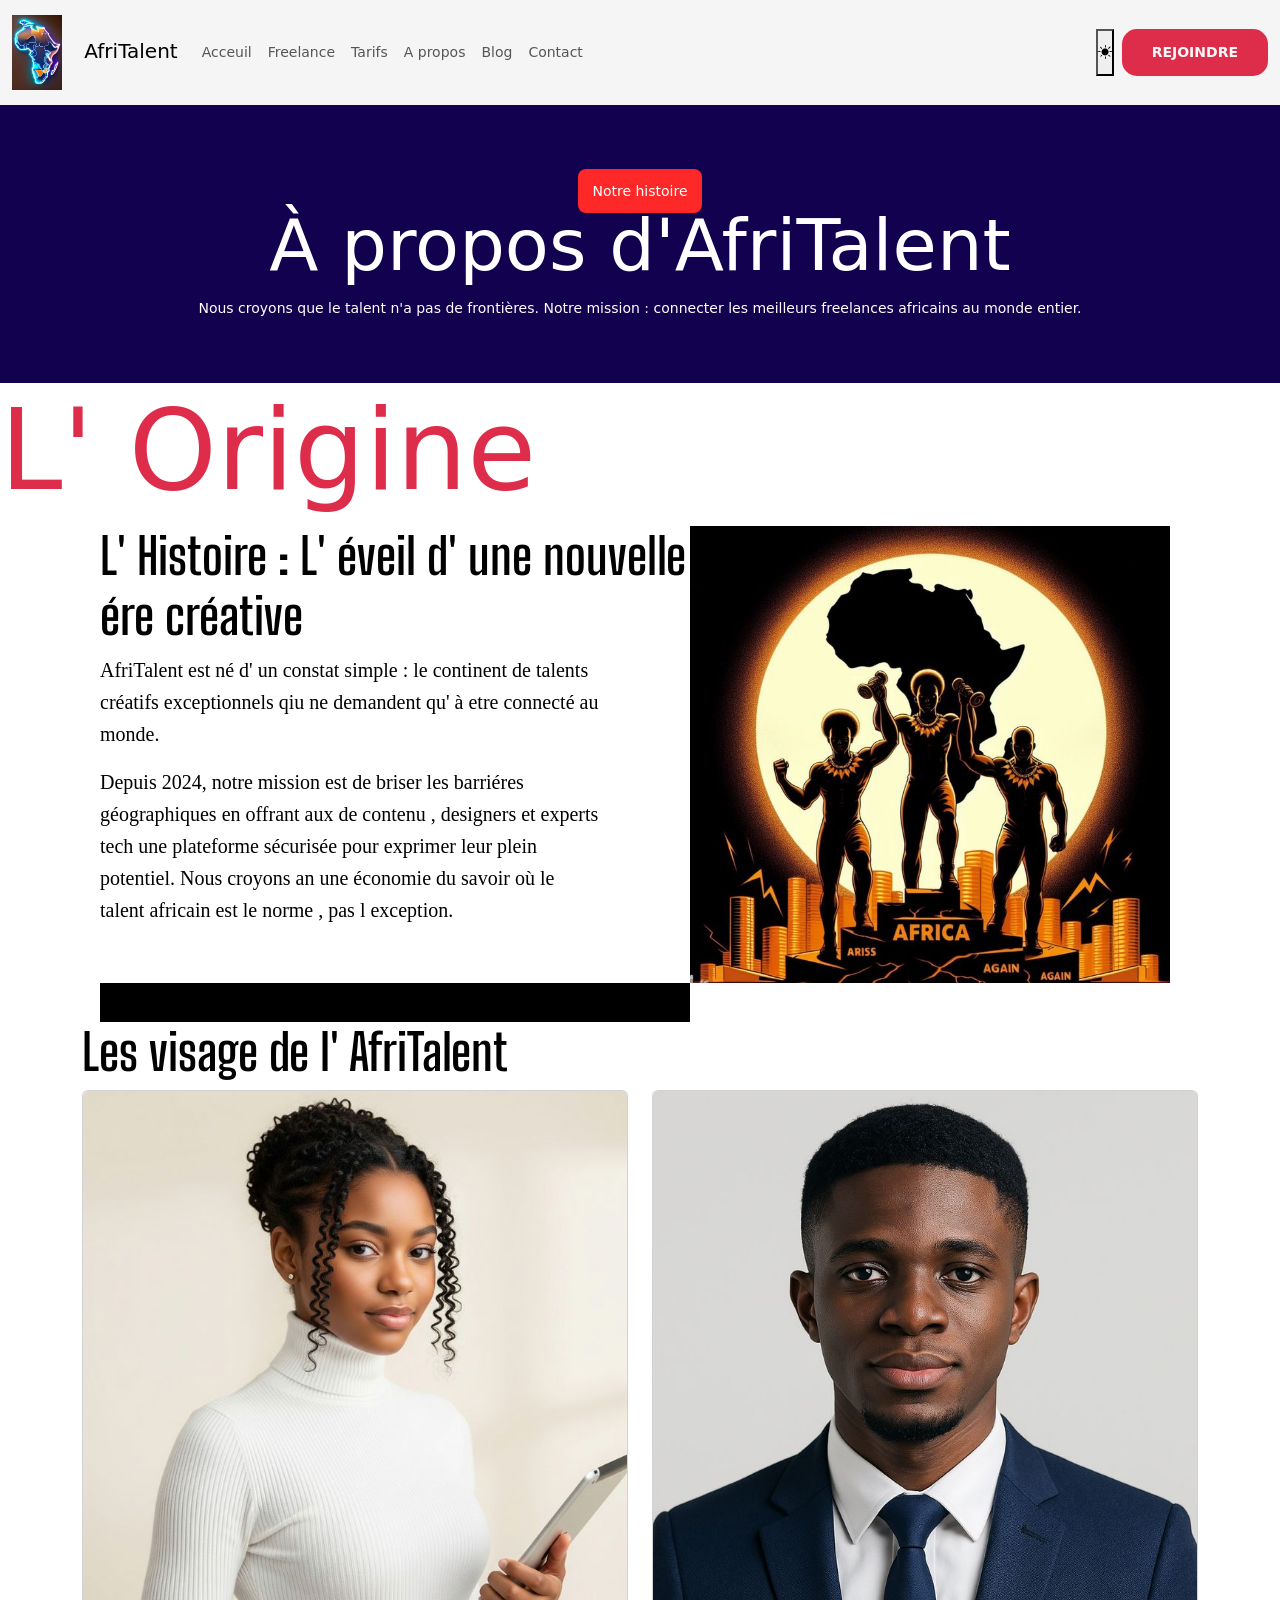
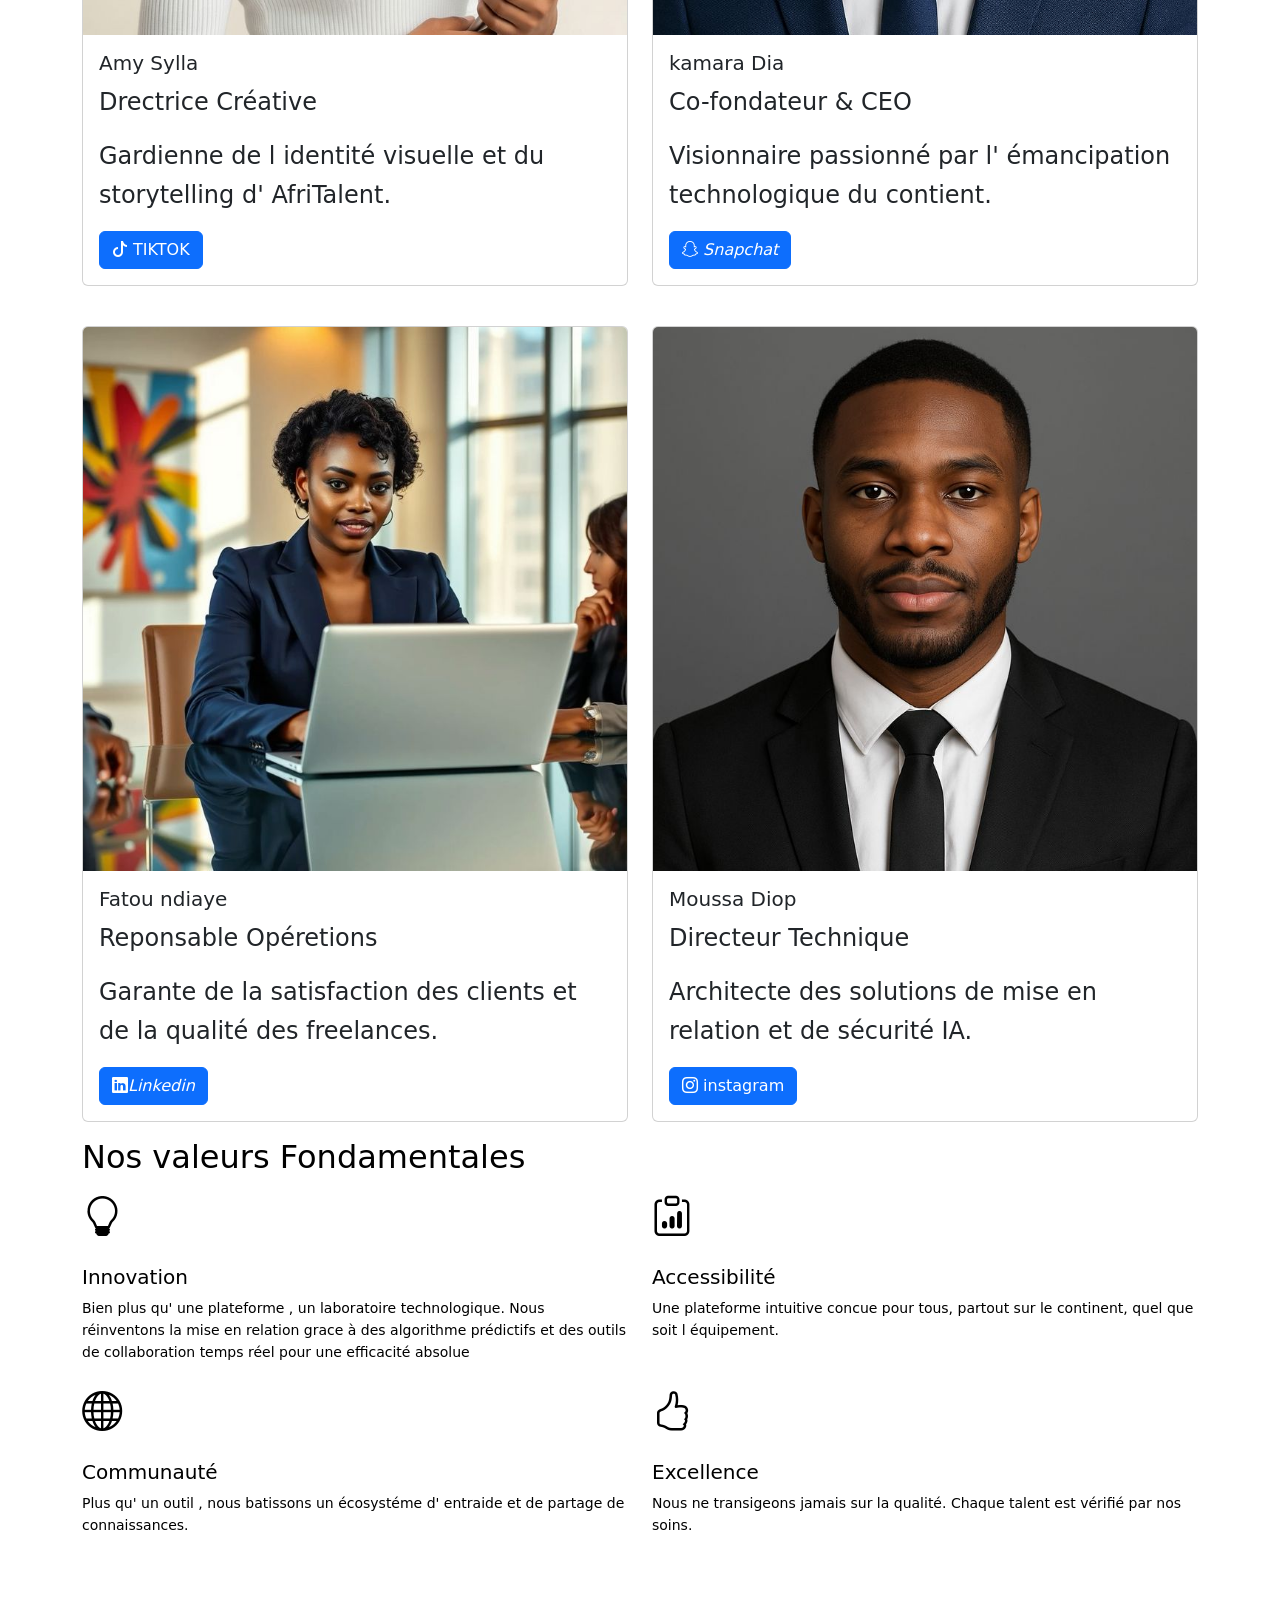
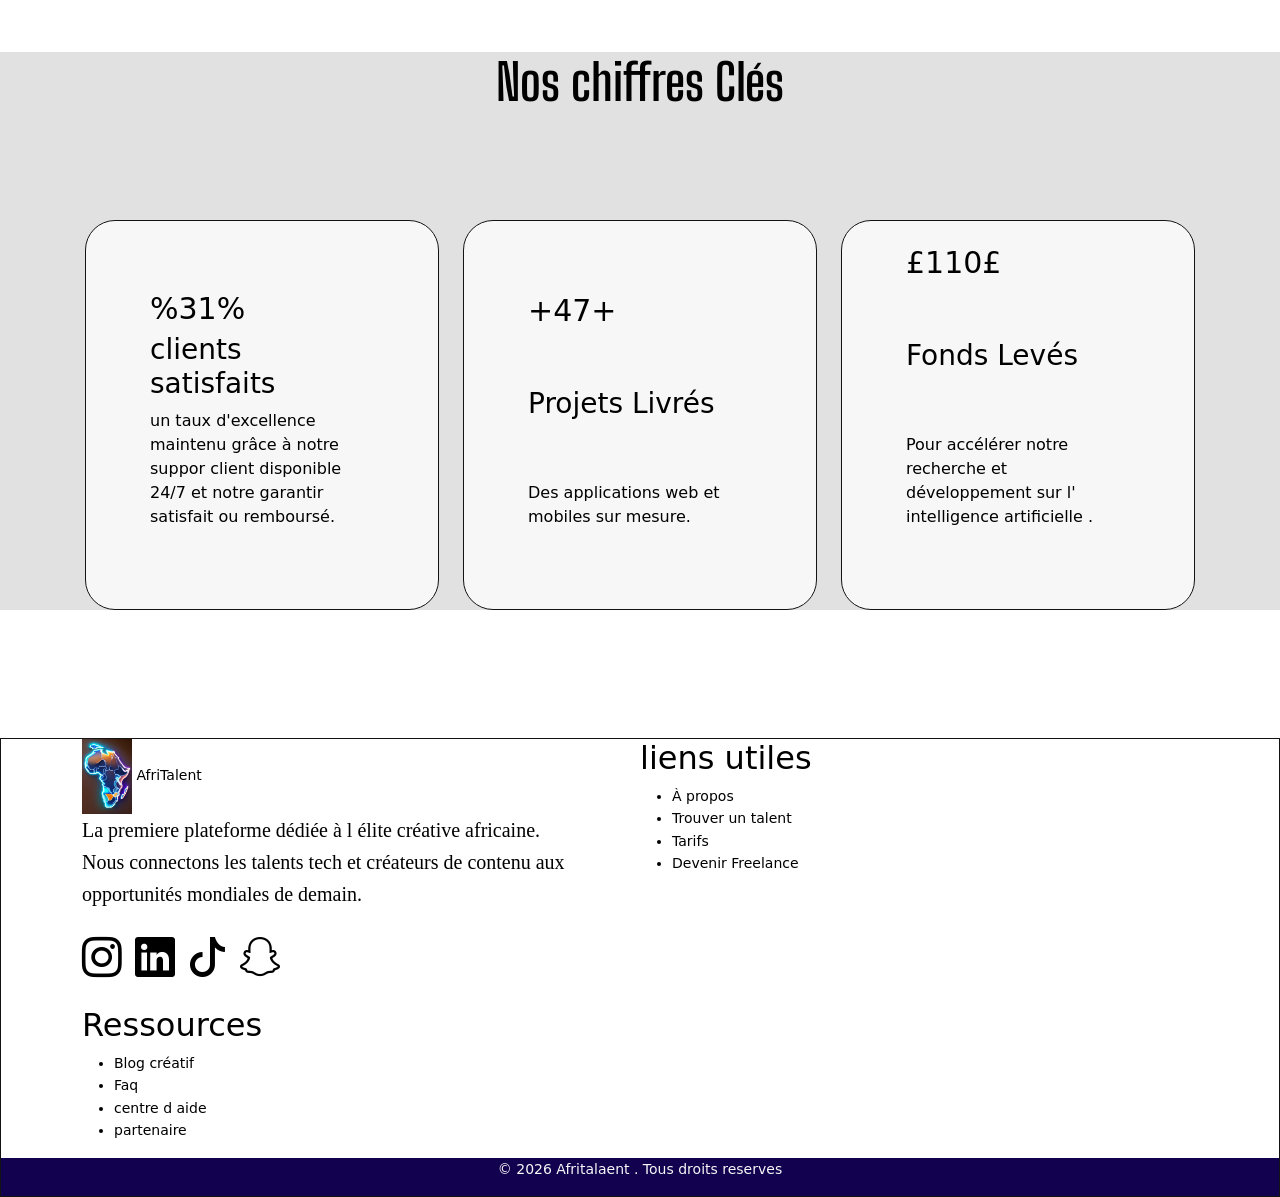
==== commit 36f091cf: "JS : compteurs animés au scroll et animations fade-in des sections" ====
--- a/about.html
+++ b/about.html
@@ -77,7 +77,7 @@
     <section class="container">
         <h2 class="police-h2">Les visage de l' AfriTalent</h2>
     <div class="row row-cols-1 row-cols-md-2 g-4">   
-  <div class="col">
+  <div class="col fades">
     <div class="card"  >
       <img src="image/African Lady On Turtleneck Dress Holding A Tab.jpg" class="card-img-top" alt="...">
       <div class="card-body">
@@ -91,7 +91,7 @@
       </div>
     </div>
   </div>
-  <div class="col">
+  <div class="col fades">
     <div class="card">
       <img src="image/PHOTO FOR FLYER.jpg" class="card-img-top" alt="...">
       <div class="card-body">
@@ -104,7 +104,7 @@
       </div>
     </div>
   </div>
-  <div class="col">
+  <div class="col fades">
     <div class="card">
       <img src="image/Khoudia sylla.jpg" class="card-img-top" alt="...">
       <div class="card-body">
@@ -117,7 +117,7 @@
       </div>
     </div>
   </div>
-  <div class="col">
+  <div class="col fades">
     <div class="card">
       <img src="image/alioune.jpg" class="card-img-top" alt="...">
       <div class="card-body">
@@ -133,7 +133,7 @@
  </div>
 </section>
     <!--nos valeurs-->
-    <section class="container">
+    <section class="container fades">
         <h2>Nos valeurs Fondamentales</h2>
         <div class="row" >
         <!--innovation -->
@@ -168,8 +168,27 @@
        </div>
        </div>
     </section>
-    <section>
-
+    <section class="carte-section sec">
+       <div class="container">
+      <h2 class="police-h2 h ">Nos chiffres Clés</h2>
+       <div class="bento-grid fades">
+         <div class="bento-carte illustration">
+          <span class="statistique" data-target="98" data-prefix="%" data-suffix="%" >0%</span > 
+          <h3>clients satisfaits</h3>
+          <p class="card-p">un taux d'excellence maintenu grâce à notre suppor client disponible 24/7 et notre garantir satisfait ou remboursé.</p>
+         </div>
+         <div class="bento-carte illustration">
+          <span class="statistique" data-target="150" data-prefix="+" data-suffix="+">0+</span>
+          <h3>Projets Livrés</h3>
+          <p class="card-p">Des applications web et mobiles sur mesure.</p>
+         </div>
+         <div class="bento-carte illustration">
+          <span class="statistique" data-target="350" data-prefix="£" data-suffix="£">£ 0k</span>
+          <h3>Fonds Levés</h3>
+          <p class="card-p">Pour accélérer notre recherche et développement sur l' intelligence artificielle .</p>
+         </div>
+       </div>
+      </div>
     </section>
   <footer class=" footer">
       <div class=" container">
--- a/css/style.css
+++ b/css/style.css
@@ -21,7 +21,7 @@
     --moz-background:#e1e1e1 ;
     --gap:1.5rem ;
     --border:1px solid #131313 ;
-    --padding:2rem ;
+    --padding:4rem ;
     --magin-bottom: 1rem ;
     --op:1 ;
     --font:14px;
@@ -51,7 +51,7 @@
     box-shadow: none;
     transition: padding .3s ease, background-color 0.3 s ease , box-shadow 0.3 ease;
 }
-.navbar.scrolled{
+.navbar.show{
     padding: 5px 0;
     background-color: rgba(245, 245, 245, 0.95);
     box-shadow:0 4px 15px rgba(0,0,0, .04) ;
@@ -81,6 +81,17 @@
     color:var(--couleur-cat-back);
     font-size: 7rem;
 }
+.scrolled-brand{
+    opacity: 0;
+    transform: translateY(40px);
+    display: inline-block;
+    transition: opacity 1s ease-out, transfrom 1s ease-out ;
+    will-change: opacity, transform;
+}
+.scrolled-brand.is-visible{
+       opacity: 1;
+        transform: translateY(0);
+}
 .gradient-text{
     display: block;
    font-family: "Big Shoulders", sans-serif;
@@ -128,10 +139,16 @@
      border-color: var(--couleur-cat);
 }
 .illustration{
-    margin-top: var(--font-size);
-    display: flex;
-    font-size: 50px;
-    gap: 10%;
+    margin-top: 100px;
+    display: flex;
+    font-size: 30px;
+    gap: 20%;
+    opacity: 0;
+    transition: opacity 0.8s ease-in-out;
+    will-change: opacity; /* optimisation des performance de r*/
+}
+.illustration.is-visible{
+    opacity: 1;
 }
 
 .hero-img {
@@ -241,12 +258,20 @@
         border-radius: 30px;
         padding: var(--padding) ;
         position: relative;
-        transition: all .3s ease-in-out;
         display: flex;
         flex-direction: column;
         justify-content: flex-end;
         text-align: center;
-        box-shadow: 0 4px 6px rgba(0,0,0,0.05);
+        box-shadow: 0 4px 6px rgba(0,0,0,0.05); 
+}
+.fades{
+        opacity: 0;
+        transform:translateY(50px);
+        transition: opacity 0.8s ease, transform 0.8s ease;
+}
+.fades.show{
+    opacity: 1;
+     transform:translateY(0px);
 }
 .page-hero {
   padding-top: calc(var(--space1) + var(--space));
@@ -633,7 +658,7 @@
 body.dark-mode-acceuil .search-input{
     color: var(--text);
 }
-body.dark-mode-acceuil #coleur{
+body.dark-mode-acceuil .coleur{
     color: var(--text);
 }
 body.dark-mode-acceuil .form-control{
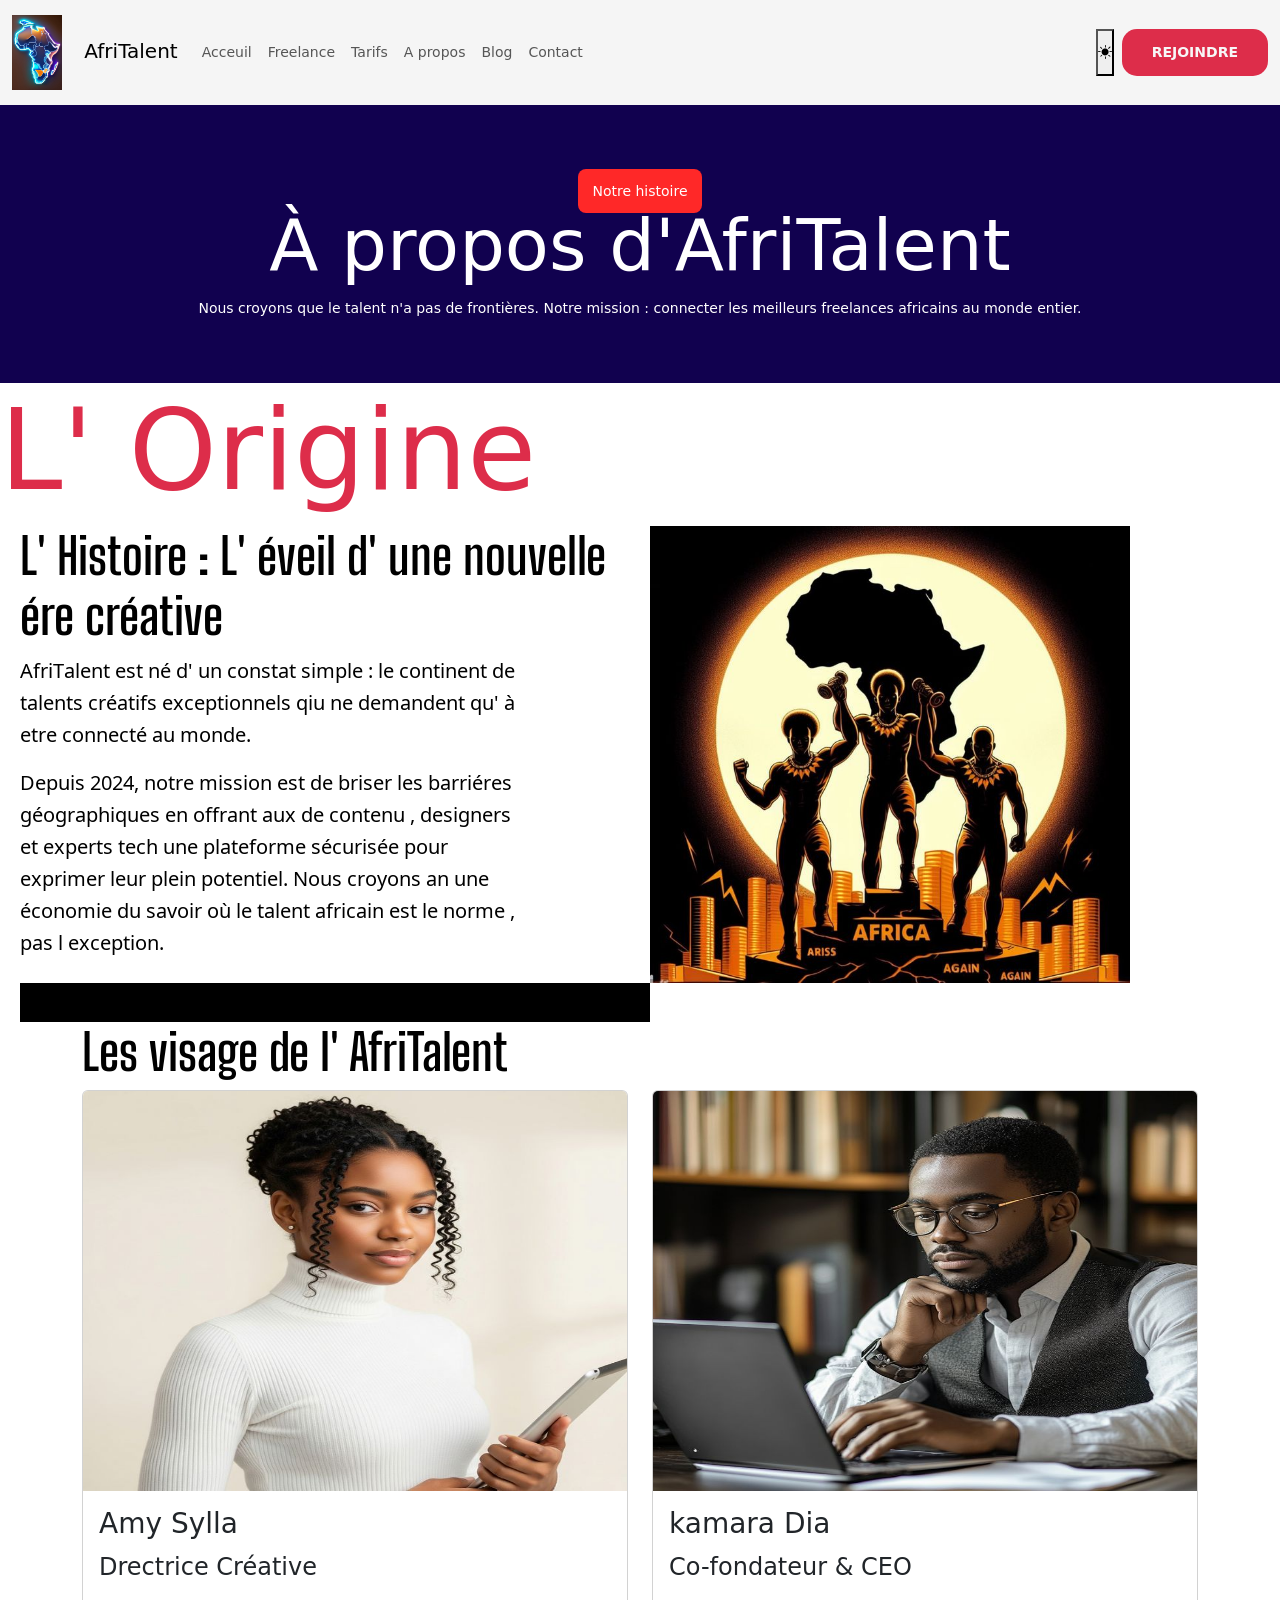
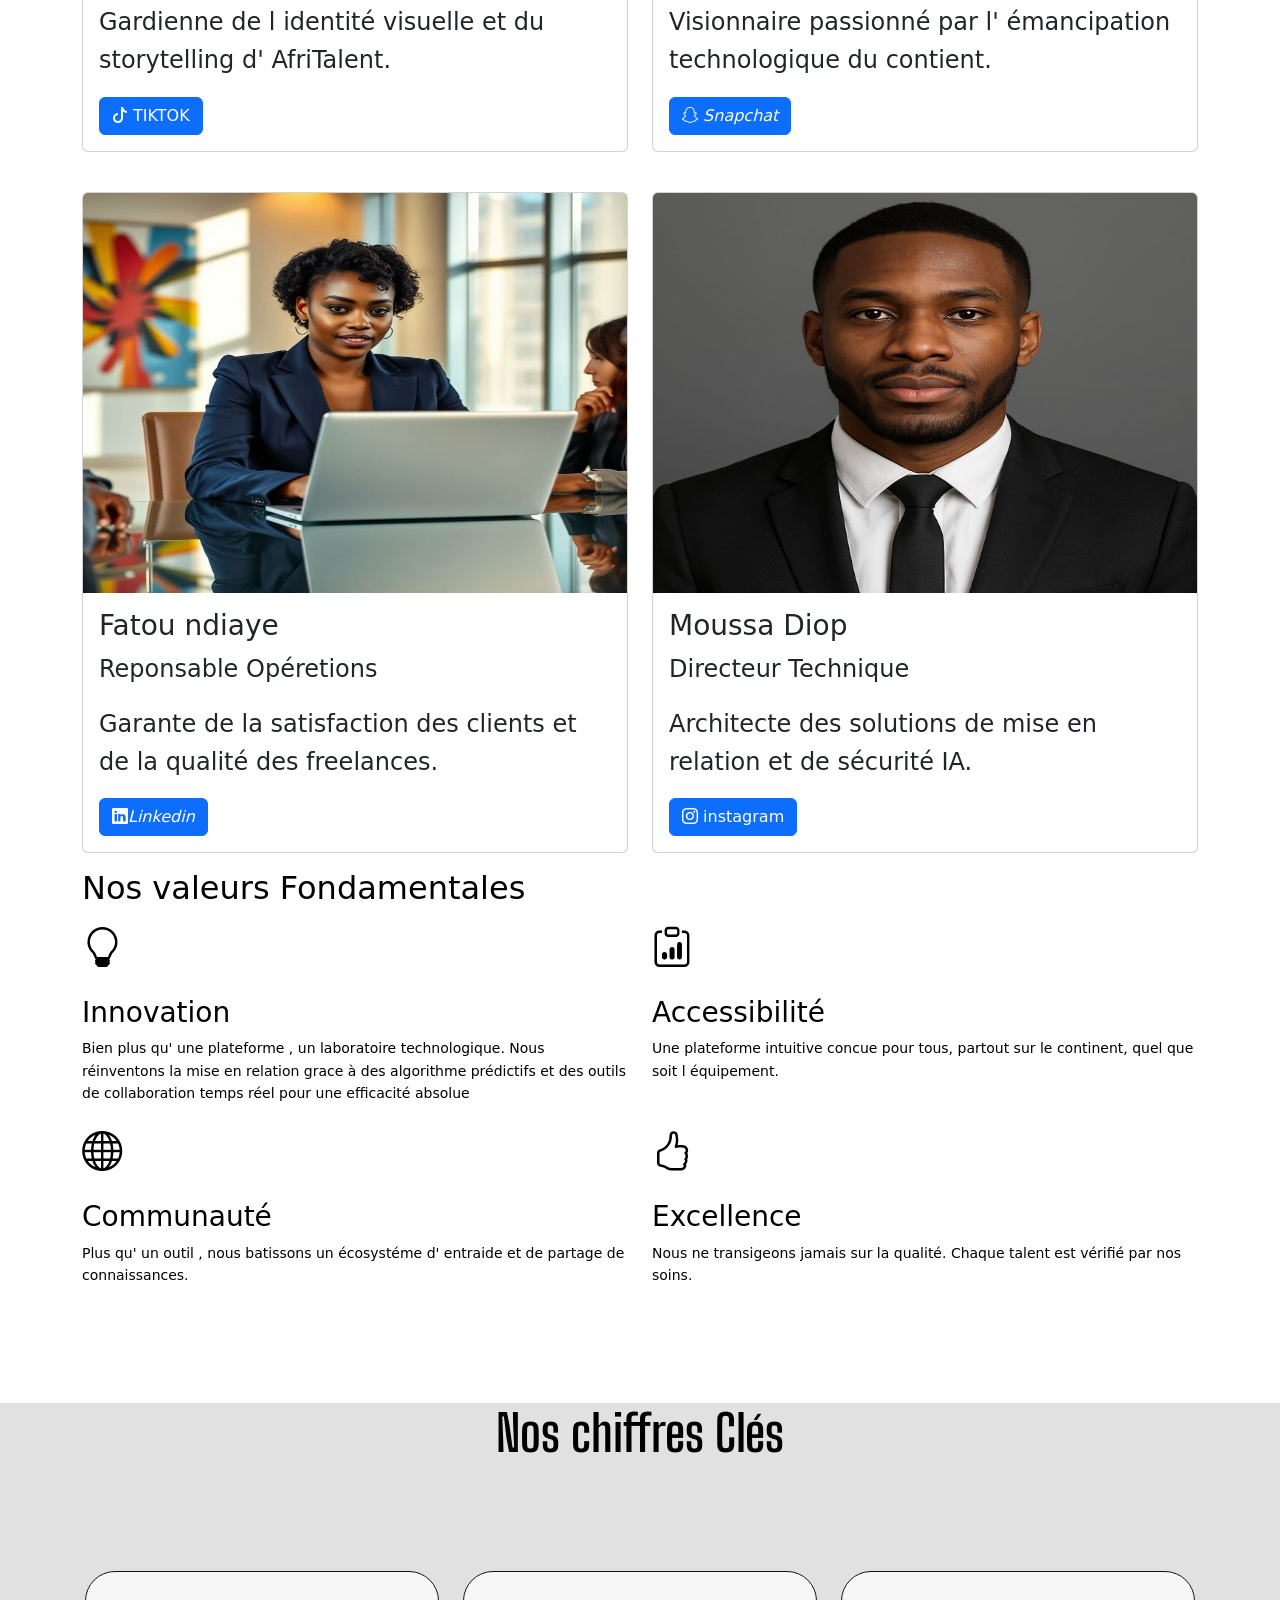
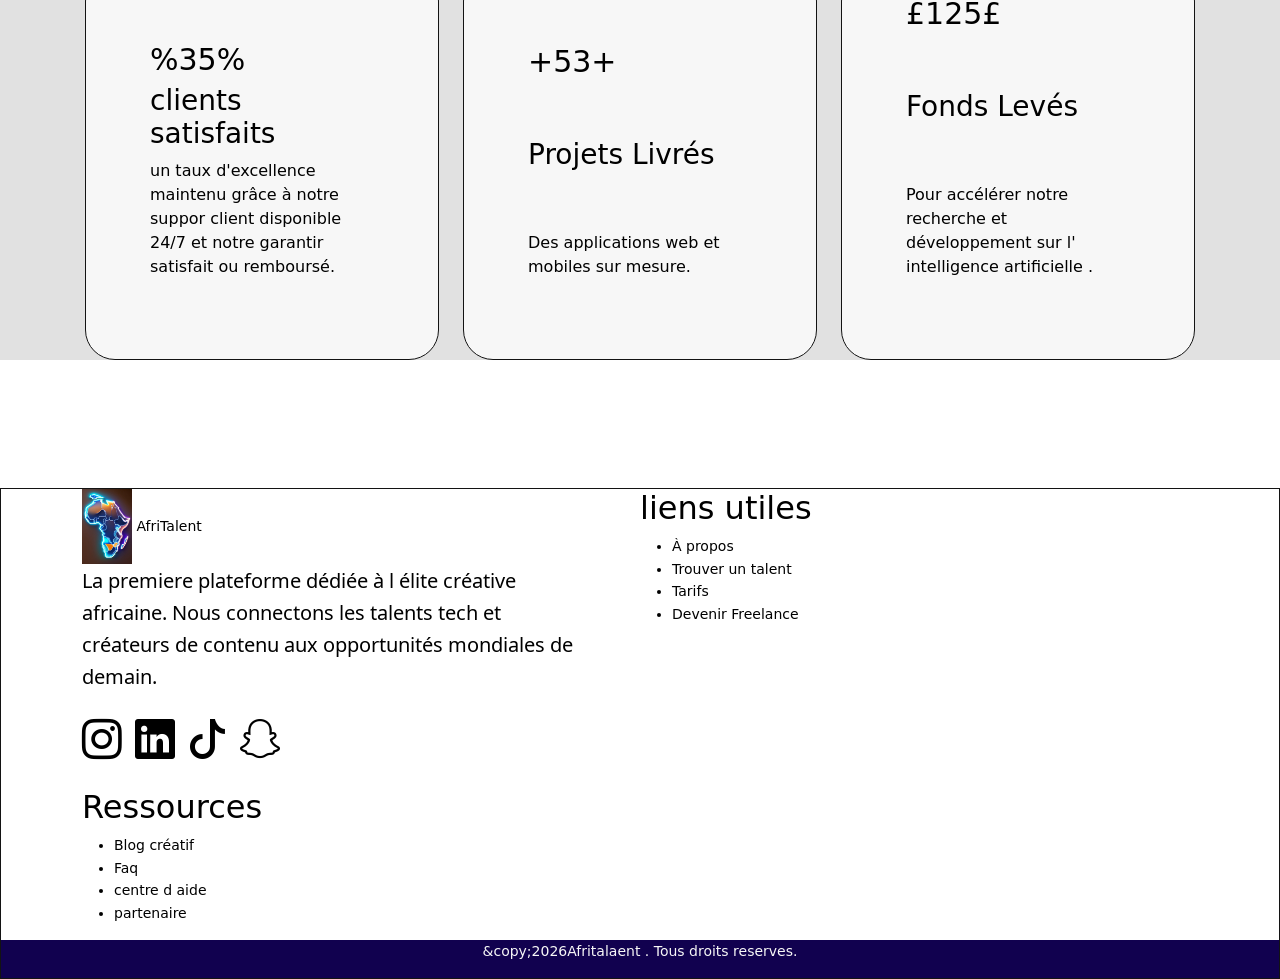
==== commit a9d4a534: ": Finalisation : corrections responsive, optimisation du code et commentaires" ====
--- a/about.html
+++ b/about.html
@@ -1,243 +1,266 @@
 <!DOCTYPE html>
-<html lang="en">
+<html lang="fr">
+
 <head>
-    <meta charset="UTF-8">
-    <meta name="viewport" content="width=device-width, initial-scale=1.0">
-    <title>Afritalent</title>
-    <link rel="stylesheet" href="bootstrap5/bootstrap-5.3.8-dist/bootstrap-5/css/bootstrap.css">
-       <link rel="stylesheet" href="css/style.css">
+  <meta charset="UTF-8">
+  <meta name="viewport" content="width=device-width, initial-scale=1.0">
+  <title>Afritalent</title>
+  <link rel="stylesheet" href="bootstrap5/bootstrap-5.3.8-dist/bootstrap-5/css/bootstrap.css">
+  <link rel="stylesheet" href="css/style.css">
 </head>
+
 <body>
-        <header  class="navbar navbar-expand-lg bg">
-         <div class="container-fluid">
-            <a class="navbar-brand" href="#"> <img src="image/logo1.jpg" class="navbar-brand" alt="logo1" width="50px"> AfriTalent</a>
-                     <button class="navbar-toggler" type="button" data-bs-toggle="collapse" data-bs-target="#navbarNavDropdown" aria-controls="navbarNavDropdown" aria-expanded="false" aria-label="Toggle navigation">
-      <span class="navbar-toggler-icon"></span>
-    </button>
-       
-        <div class="collapse navbar-collapse" id="navbarNavDropdown" >
-      <ul class="navbar-nav">
-        <li class="nav-item">
-
-        <a  class="nav-link " aria-current="page" href="index.html">Acceuil</a> 
-        </li> 
-        <li class="nav-item">  
-        <a class="nav-link"  href="freelances.html">Freelance</a>
-         </li>
-        <li class="nav-item">
-        <a href="tarifs.html" class="nav-link" >Tarifs</a> 
-         </li>
-        <li class="nav-item">
-       <a href="about.html" class="nav-link" >A propos</a>
-        </li>
-        <li class="nav-item">
-       <a href="#" class="nav-link" >Blog</a>
-        </li>
-     <li class="nav-item">
-    <a href="contact.html" class="nav-link ">Contact</a>
-   </li>
-   </ul>
-   
-  </div>
+  <header class="navbar navbar-expand-lg bg">
+    <div class="container-fluid">
+      <a class="navbar-brand" href="#"> <img src="image/logo1.jpg" class="navbar-brand im" alt="logo1" >
+        AfriTalent</a>
+      <button class="navbar-toggler" type="button" data-bs-toggle="collapse" data-bs-target="#navbarNavDropdown"
+        aria-controls="navbarNavDropdown" aria-expanded="false" aria-label="Toggle navigation">
+        <span class="navbar-toggler-icon"></span>
+      </button>
+
+      <div class="collapse navbar-collapse" id="navbarNavDropdown">
+        <ul class="navbar-nav">
+          <li class="nav-item">
+
+            <a class="nav-link " aria-current="page" href="index.html">Acceuil</a>
+          </li>
+          <li class="nav-item">
+            <a class="nav-link" href="freelances.html">Freelance</a>
+          </li>
+          <li class="nav-item">
+            <a href="tarifs.html" class="nav-link">Tarifs</a>
+          </li>
+          <li class="nav-item">
+            <a href="about.html" class="nav-link">A propos</a>
+          </li>
+          <li class="nav-item">
+            <a href="#" class="nav-link">Blog</a>
+          </li>
+          <li class="nav-item">
+            <a href="contact.html" class="nav-link ">Contact</a>
+          </li>
+        </ul>
+
+      </div>
       <div class="d-grid gap-2 d-md-flex">
-         <button id="btn" ><i class="bi bi-brightness-high-fill"></i></button>
-      <a  href="freelances.html" class="CTA-btn" type="button">REJOINDRE</a>
-       </div>
-     </div>
-  </header>  
-   <section class="page-hero">
-      <div class="container">
-        <span class="page-hero-p" >Notre histoire</span>
-        <h1>À propos d'AfriTalent</h1>
-        <p>Nous croyons que le talent n'a pas de frontières. Notre mission : connecter les meilleurs freelances africains au monde entier.</p>
-      </div>
-    </section> 
-   <section >
-             <h6 class=" text-or">L' Origine</h6>
-             <div class="historique ">
-             <div class="his">
-               <div class="bloc-gauche">
-                   <h1 class="police-h2">L' Histoire : L' éveil d' une nouvelle ére créative</h1>
-                    <p class="hero-h2">AfriTalent est né d' un constat simple : le continent de talents créatifs exceptionnels qiu ne demandent qu' à etre connecté au monde.
-                    </p>
-                   <p class="hero-h2">
-                    Depuis 2024, notre mission est de briser les barriéres géographiques en offrant aux de contenu , designers et experts tech une plateforme sécurisée pour exprimer leur plein potentiel. Nous croyons an une économie du savoir où
-                    le talent africain est le norme , pas l exception.
-                    </p>
-                </div>
-               <!--image historique-->
-               <img src="image/histoeique.jpg" alt=""  class="img">
-                <!--petit badge flottant style 2026-->
-                  <span div class="his1">100% African Pride</span> 
-              </div>
-          </div>
-          </div>
-    </section>
-<!-- carte -->
-    <section class="container">
-        <h2 class="police-h2">Les visage de l' AfriTalent</h2>
-    <div class="row row-cols-1 row-cols-md-2 g-4">   
-  <div class="col fades">
-    <div class="card"  >
-      <img src="image/African Lady On Turtleneck Dress Holding A Tab.jpg" class="card-img-top" alt="...">
-      <div class="card-body">
-        <h5 class="card-title">Amy Sylla</h5>
-         <p  class="card-text">Drectrice Créative</p>
-        <p class="card-text">Gardienne de l identité visuelle et du storytelling d' AfriTalent.</p>
-        <div>
-          <a href="https://www.tiktok.com/@myachou745" class="btn btn-primary"> <i class="bi bi-tiktok"></i> TIKTOK</a>
-         </div>
-
-      </div>
-    </div>
-  </div>
-  <div class="col fades">
-    <div class="card">
-      <img src="image/PHOTO FOR FLYER.jpg" class="card-img-top" alt="...">
-      <div class="card-body">
-        <h5 class="card-title">kamara Dia</h5>
-        <p class="card-text">Co-fondateur & CEO</p>
-        <p class="card-text">Visionnaire passionné par l' émancipation technologique du contient.</p>
-        <div>
-             <a href="https://snapchat.com/t/RGjS8os4" class="btn btn-primary"> <i class="bi bi-snapchat"> Snapchat</i></a>
-        </div>
-      </div>
-    </div>
-  </div>
-  <div class="col fades">
-    <div class="card">
-      <img src="image/Khoudia sylla.jpg" class="card-img-top" alt="...">
-      <div class="card-body">
-        <h5 class="card-title">Fatou ndiaye</h5>
-        <p class="card-text">Reponsable Opéretions</p>
-        <p class="card-text">Garante de la satisfaction des clients et de la qualité des freelances.</p>
-          <div>
-           <a href="https://www.linkedin.com/in/amy-sylla-b53735407/" class="btn btn-primary"><i class="bi bi-linkedin">Linkedin</i></a>
-        </div>
-      </div>
-    </div>
-  </div>
-  <div class="col fades">
-    <div class="card">
-      <img src="image/alioune.jpg" class="card-img-top" alt="...">
-      <div class="card-body">
-        <h5 class="card-title">Moussa Diop </h5>
-        <p class="card-text">Directeur Technique</p>
-        <p >Architecte des solutions de mise en relation et de sécurité IA.</p>
-        <div class="card-text">
-            <a href=" https://www.instagram.com/mya_64456?igsh=MWk5bGZ3a2wxcm9waQ==&utm_source=ig_contact_invite" class="btn btn-primary" >  <i class="bi bi-instagram"></i> instagram   </a>          
-        </div>  
-      </div>
-    </div>
-  </div>
- </div>
-</section>
-    <!--nos valeurs-->
-    <section class="container fades">
-        <h2>Nos valeurs Fondamentales</h2>
-        <div class="row" >
-        <!--innovation -->
-          <div class="col-md-6 ms-auto">
-             <div class="icon">
-              <i class="bi bi-lightbulb"></i>
-              </div>
-            <h5>Innovation</h5>
-            <p>Bien plus qu' une plateforme , un laboratoire technologique. Nous réinventons la mise en relation grace à des algorithme prédictifs et des outils de collaboration temps réel pour une efficacité absolue</p>
-          </div>
-           <!--Accessibilité-->
-           <div class="col-md-6 ms-auto">
-                <div class="icon"><i class="bi bi-clipboard-data"></i>
-                </div>
-                <h5>Accessibilité</h5>
-                <p>Une plateforme intuitive concue pour tous, partout sur le continent, quel que soit l équipement.</p>
-           </div>
-           <!--Communauté--> 
-           <div class="col-md-6 ms-auto">
-                <div class="icon"><i class="bi bi-globe"></i></div>
-                <h5>Communauté</h5>
-                <p>Plus qu' un outil , nous batissons un écosystéme d' entraide et de partage de connaissances.</p>
-            </div>
-           
-           <!--Excellence-->
-           <div class="col-md-6 ms-auto">
-            <div class="icon"><i class="bi bi-hand-thumbs-up"></i></div>
-                <h5>Excellence</h5>
-                <p>Nous ne transigeons jamais sur la qualité. Chaque talent est vérifié par nos soins.</p>
-            </div>
-           </div>
-       </div>
-       </div>
-    </section>
-    <section class="carte-section sec">
-       <div class="container">
+        <button id="btn"><i class="bi bi-brightness-high-fill"></i></button>
+        <a href="freelances.html" class="CTA-btn">REJOINDRE</a>
+      </div>
+    </div>
+  </header>
+  <section class="page-hero">
+    <div class="container">
+      <span class="page-hero-p">Notre histoire</span>
+      <h1>À propos d'AfriTalent</h1>
+      <p>Nous croyons que le talent n'a pas de frontières. Notre mission : connecter les meilleurs freelances africains
+        au monde entier.</p>
+    </div>
+  </section>
+  <section>
+    <!-- historique-->
+    <h2 class=" text-or">L' Origine</h2>
+    <div class="historique ">
+      <div class="his">
+        <div class="bloc-gauche">
+          <h1 class="police-h2">L' Histoire : L' éveil d' une nouvelle ére créative</h1>
+          <p class="hero-h2">AfriTalent est né d' un constat simple : le continent de talents créatifs exceptionnels qiu
+            ne demandent qu' à etre connecté au monde.
+          </p>
+          <p class="hero-h2">
+            Depuis 2024, notre mission est de briser les barriéres géographiques en offrant aux de contenu , designers
+            et experts tech une plateforme sécurisée pour exprimer leur plein potentiel. Nous croyons an une économie du
+            savoir où
+            le talent africain est le norme , pas l exception.
+          </p>
+        </div>
+        <!--image historique-->
+        <img src="image/histoeique.jpg" alt="l image de l histoire" class="img">
+        <!--petit badge flottant style 2026-->
+        <span class="his1">100% African Pride</span>
+      </div>
+    </div>
+  </section>
+  <!-- carte -->
+  <section class="container">
+    <h2 class="police-h2">Les visage de l' AfriTalent</h2>
+    <div class="row row-cols-1 row-cols-md-2 g-4">
+      <!--1 carte -->
+      <div class="col fades">
+        <div class="card">
+          <img src="image/African_Lady_On_Turtleneck_Dress_Holding_A_Tab.jpg" class="card-img-top" alt="l image de Amy sylla ">
+          <div class="card-body">
+            <h3 class="card-title">Amy Sylla</h3>
+            <p class="card-text">Drectrice Créative</p>
+            <p class="card-text">Gardienne de l identité visuelle et du storytelling d' AfriTalent.</p>
+            <div>
+              <a href="https://www.tiktok.com/@myachou745" class="btn btn-primary"> <i class="bi bi-tiktok"></i>
+                TIKTOK</a>
+            </div>
+          </div>
+        </div>
+      </div>
+      <!--2 carte -->
+      <div class="col fades">
+        <div class="card">
+          <img src="image/SALIOU.jpg" class="card-img-top" alt="photo de kamara ">
+          <div class="card-body">
+            <h3 class="card-title">kamara Dia</h3>
+            <p class="card-text">Co-fondateur & CEO</p>
+            <p class="card-text">Visionnaire passionné par l' émancipation technologique du contient.</p>
+            <div>
+              <a href="https://snapchat.com/t/RGjS8os4" class="btn btn-primary"> <i class="bi bi-snapchat">
+                  Snapchat</i></a>
+            </div>
+          </div>
+        </div>
+      </div>
+      <!-- 3 carte -->
+      <div class="col fades">
+        <div class="card">
+          <img src="image/Khoudia_sylla.jpg" class="card-img-top" alt="photo de khoudia">
+          <div class="card-body">
+            <h3 class="card-title">Fatou ndiaye</h3>
+            <p class="card-text">Reponsable Opéretions</p>
+            <p class="card-text">Garante de la satisfaction des clients et de la qualité des freelances.</p>
+            <div>
+              <a href="https://www.linkedin.com/in/amy-sylla-b53735407/" class="btn btn-primary"><i
+                  class="bi bi-linkedin">Linkedin</i></a>
+            </div>
+          </div>
+        </div>
+      </div>
+      <!--  4 carte -->
+      <div class="col fades">
+        <div class="card">
+          <img src="image/alioune.jpg" class="card-img-top" alt="image d alioune ">
+          <div class="card-body">
+            <h3 class="card-title">Moussa Diop </h3>
+            <p class="card-text">Directeur Technique</p>
+            <p>Architecte des solutions de mise en relation et de sécurité IA.</p>
+            <div class="card-text">
+              <a href=" https://www.instagram.com/mya_64456?igsh=MWk5bGZ3a2wxcm9waQ==&utm_source=ig_contact_invite"
+                class="btn btn-primary"> <i class="bi bi-instagram"></i> instagram </a>
+            </div>
+          </div>
+        </div>
+      </div>
+    </div>
+  </section>
+  <!--nos valeurs-->
+  <section class="container fades">
+    <h2>Nos valeurs Fondamentales</h2>
+    <div class="row">
+      <!--innovation -->
+      <div class="col-md-6 ms-auto">
+        <div class="icon">
+          <i class="bi bi-lightbulb"></i>
+        </div>
+        <h3>Innovation</h3>
+        <p>Bien plus qu' une plateforme , un laboratoire technologique. Nous réinventons la mise en relation grace à des
+          algorithme prédictifs et des outils de collaboration temps réel pour une efficacité absolue</p>
+      </div>
+      <!--Accessibilité-->
+      <div class="col-md-6 ms-auto">
+        <div class="icon"><i class="bi bi-clipboard-data"></i>
+        </div>
+        <h3>Accessibilité</h3>
+        <p>Une plateforme intuitive concue pour tous, partout sur le continent, quel que soit l équipement.</p>
+      </div>
+      <!--Communauté-->
+      <div class="col-md-6 ms-auto">
+        <div class="icon"><i class="bi bi-globe"></i></div>
+        <h3>Communauté</h3>
+        <p>Plus qu' un outil , nous batissons un écosystéme d' entraide et de partage de connaissances.</p>
+      </div>
+
+      <!--Excellence-->
+      <div class="col-md-6 ms-auto">
+        <div class="icon"><i class="bi bi-hand-thumbs-up"></i></div>
+        <h3>Excellence</h3>
+        <p>Nous ne transigeons jamais sur la qualité. Chaque talent est vérifié par nos soins.</p>
+      </div>
+    </div>
+  </section>
+  <!-- chiffre clé -->
+  <section class="carte-section sec">
+    <div class="container">
       <h2 class="police-h2 h ">Nos chiffres Clés</h2>
-       <div class="bento-grid fades">
-         <div class="bento-carte illustration">
-          <span class="statistique" data-target="98" data-prefix="%" data-suffix="%" >0%</span > 
+      <div class="bento-grid fades">
+        <!-- chiffre clé client -->
+        <div class="bento-carte illustration">
+          <span class="statistique" data-target="98" data-prefix="%" data-suffix="%">0%</span>
           <h3>clients satisfaits</h3>
-          <p class="card-p">un taux d'excellence maintenu grâce à notre suppor client disponible 24/7 et notre garantir satisfait ou remboursé.</p>
-         </div>
-         <div class="bento-carte illustration">
+          <p class="card-p">un taux d'excellence maintenu grâce à notre suppor client disponible 24/7 et notre garantir
+            satisfait ou remboursé.</p>
+        </div>
+        <!-- chiffre clé projet -->
+        <div class="bento-carte illustration">
           <span class="statistique" data-target="150" data-prefix="+" data-suffix="+">0+</span>
           <h3>Projets Livrés</h3>
           <p class="card-p">Des applications web et mobiles sur mesure.</p>
-         </div>
-         <div class="bento-carte illustration">
+        </div>
+        <!-- chiffre clé levés -->
+        <div class="bento-carte illustration">
           <span class="statistique" data-target="350" data-prefix="£" data-suffix="£">£ 0k</span>
           <h3>Fonds Levés</h3>
           <p class="card-p">Pour accélérer notre recherche et développement sur l' intelligence artificielle .</p>
-         </div>
-       </div>
-      </div>
-    </section>
+        </div>
+      </div>
+    </div>
+  </section>
+  <!-- footer -->
   <footer class=" footer">
-      <div class=" container">
-        <div class=" footer1">
-          <!--clonne 1: AfriTalent -->
-          <div class="col-12 ">
-            <a class="navbar-brand" href="#"> <img src="image/logo1.jpg" class="navbar-brand" alt="logo1" width="50px"> AfriTalent</a>
-            <p class="hero-h2">La premiere plateforme dédiée à l élite créative africaine.  Nous connectons les talents tech et créateurs de contenu aux opportunités mondiales de demain.
-            </p>
-            <div class="icon">
-              <a href="">  <i class="bi bi-instagram"></i>    </a>
-              <a href=""><i class="bi bi-linkedin"></i></a>
-              <a href=""> <i class="bi bi-tiktok"></i></a>
-              <a href=""> <i class="bi bi-snapchat"></i></a>
-            </div>
-          </div>
-            <!--liens utiles-->
-            <div  class="col-12">
-              <h2 class="CT-h2">liens utiles</h2>
-              <div class="">
-              <ul class="">
-             <li><a href="" class=""> À propos</a></li>
-             <li> <a href="" class="">Trouver un talent </a></li>
-              <li><a href="" class=""> Tarifs</a></li>
-             <li><a href="" class="">Devenir Freelance</a></li>
-              </ul>
-              </div>
-            </div>
-            <!--colonne3 :ressources-->
-            <div class="col-12">
-              <h2 class="CT-h2">Ressources</h2>
-              <ul>
-                <li class=""><a href="" class="">Blog créatif</a></li>
-                <li class=""><a href="" class="">Faq</a>
-                </li>
-                <li class=""><a href="" class="">centre d aide </a></li>
-                <li class=""><a href="" class="">partenaire</a></li>
-              </ul>
-            </div>
-           
-            </div>
-            </div>
-          <div class="centre">
-            <hr>
-           <p>&copy; 2026 Afritalaent . Tous droits reserves</p>
-          </div>
-    </footer>
-     <BUtton class="back-to-top" id="backtotop" aria-label="retour en haut"><i class="bi bi-arrow-up"></i></BUtton>
-    <script src="bootstrap5/bootstrap-5.3.8-dist/bootstrap-5/js/bootstrap.bundle.js"></script>
-     <script src="js/main.js"></script>
+    <div class=" container">
+      <div class=" footer1">
+        <!--clonne 1: AfriTalent -->
+        <div class="col-12 ">
+          <a class="navbar-brand" href="#"> <img src="image/logo1.jpg" class="navbar-brand im" alt="logo1">
+            AfriTalent</a>
+          <p class="hero-h2">La premiere plateforme dédiée à l élite créative africaine. Nous connectons les talents
+            tech et créateurs de contenu aux opportunités mondiales de demain.
+          </p>
+          <div class="icon">
+            <a href="https://www.instagram.com/mya_64456?igsh=MWk5bGZ3a2wxcm9waQ==&utm_source=ig_contact_invite"> <i
+                class="bi bi-instagram"></i> </a>
+            <a href="https://www.linkedin.com/in/amy-sylla-b53735407/"><i class="bi bi-linkedin"></i></a>
+            <a href="https://www.tiktok.com/@myachou745"> <i class="bi bi-tiktok"></i></a>
+            <a href="https://snapchat.com/t/RGjS8os4"> <i class="bi bi-snapchat"></i></a>
+          </div>
+        </div>
+        <!--liens utiles-->
+        <div class="col-12">
+          <h2 class="CT-h2">liens utiles</h2>
+          <div class="">
+            <ul class="">
+              <li><a href="about.html" class=""> À propos</a></li>
+              <li> <a href="freelances.html" class="">Trouver un talent </a></li>
+              <li><a href="tarifs.html" class=""> Tarifs</a></li>
+              <li><a href="contact.html" class="">Devenir Freelance</a></li>
+            </ul>
+          </div>
+        </div>
+        <!--colonne3 :ressources-->
+        <div class="col-12">
+          <h2 class="CT-h2">Ressources</h2>
+          <ul>
+            <li class=""><a href="" class="">Blog créatif</a></li>
+            <li class=""><a href="" class="">Faq</a>
+            </li>
+            <li class=""><a href="" class="">centre d aide </a></li>
+            <li class=""><a href="" class="">partenaire</a></li>
+          </ul>
+        </div>
+      </div>
+    </div>
+    <div class="centre">
+      <hr>
+      <p id="copyright"></p>
+    </div>
+  </footer>
+  <BUtton class="back-to-top" id="backtotop" aria-label="retour en haut"><i class="bi bi-arrow-up"></i></BUtton>
+  <script src="bootstrap5/bootstrap-5.3.8-dist/bootstrap-5/js/bootstrap.bundle.js"></script>
+  <script src="js/main.js"></script>
 </body>
+
 </html>
--- a/css/style.css
+++ b/css/style.css
@@ -1,46 +1,51 @@
 @import url('https://fonts.googleapis.com/css2?family=Noto+Sans+Chakma&display=swap');
- @import url('https://fonts.googleapis.com/css2?family=Roboto:ital,wght@0,100..900;1,100..900&display=swap');
+@import url('https://fonts.googleapis.com/css2?family=Roboto:ital,wght@0,100..900;1,100..900&display=swap');
 @import url('https://fonts.googleapis.com/css2?family=Big+Shoulders:opsz,wght@10..72,100..900&display=swap');
 @import url("https://cdn.jsdelivr.net/npm/bootstrap-icons@1.13.1/font/bootstrap-icons.min.css");
 
- :root{
-    
-    --couleur3:#880d1e;
-    --couleur2:#ff2828;
-    --couleur:#11014f;
-    --couleur-cat-back:#dd2d4a  ;
-    --couleur-cat:#000000 ;
-    --font-family-h1:'anton',sens-serif;
-    --font-family-h2:'inter',sens-serif;
-    --font-size-h1:clamp(2.5rem ,6vw , 4.5rem);
-    --font-size-h2:1.25rem;
+/*les variables de css*/
+:root {
+    --couleur2: #ff2828;
+    --couleur: #11014f;
+    --couleur-cat-back: #dd2d4a;
+    --couleur-cat: #000000;
+    --font-family-h1: "Roboto", sens-serif;
+    --font-family-h2: "Noto Sans Chakma", sens-serif;
+    --font-size-h1: clamp(2.5rem, 6vw, 4.5rem);
+    --font-size-h2: 1.25rem;
     --cta-padding-start: 12px 30px;
-    --cta-border:2px solid #fff;
-    --cta-border-raduis:8px;
-    --color:#f7f7f7;
-    --moz-background:#e1e1e1 ;
-    --gap:1.5rem ;
-    --border:1px solid #131313 ;
-    --padding:4rem ;
-    --magin-bottom: 1rem ;
-    --op:1 ;
-    --font:14px;
-    --space:2rem;
-    --space1:3rem;
-   --font-size:72px
-}
-*{
+    --cta-border: 2px solid #fff;
+    --cta-border-raduis: 8px;
+    --color: #f7f7f7;
+    --moz-background: #e1e1e1;
+    --gap: 1.5rem;
+    --border: 1px solid #131313;
+    --padding: 4rem;
+    --magin-bottom: 1rem;
+    --op: 1;
+    --font: 14px;
+    --space: 2rem;
+    --space1: 3rem;
+    --font-size: 72px
+}
+
+/*pour selectionner tout*/
+* {
     margin: 0;
     padding: 0;
     text-decoration: none;
-    
-}
-body{
+
+}
+
+/*body*/
+body {
     color: var(--couleur-cat);
     line-height: 1.6;
     font-size: var(--font);
 }
-.navbar{
+
+/*navbar*/
+.navbar {
     position: fixed;
     top: 0;
     left: 0;
@@ -49,436 +54,741 @@
     padding: 5px 0;
     background-color: transparent;
     box-shadow: none;
-    transition: padding .3s ease, background-color 0.3 s ease , box-shadow 0.3 ease;
-}
-.navbar.show{
+    transition: padding .3s ease, background-color 0.3 s ease, box-shadow 0.3 ease;
+}
+
+.navbar.show {
     padding: 5px 0;
     background-color: rgba(245, 245, 245, 0.95);
-    box-shadow:0 4px 15px rgba(0,0,0, .04) ;
+    box-shadow: 0 4px 15px rgba(0, 0, 0, .04);
     backdrop-filter: blur(8px);
 }
 
-.bg{
+.im {
+    width: 50px;
+}
+
+/*le couleur pour navbar*/
+.bg {
     background-color: #f5f5f5;
 }
-.hero{
+
+.hero {
     min-height: 100vh;
-  padding-top: calc(var(--font-size) + var(--space));
-  padding-bottom: var(--space1);
-  background: var(--moz-background);
-  display: flex;
-  align-items: center;
-  position: relative;
-  overflow: hidden;
-
-    }
-    a{
-        text-decoration: none;
-        color: var(--couleur-cat);
-    }
-
-    .text{
-    color:var(--couleur-cat-back);
+    padding-top: calc(var(--font-size) + var(--space));
+    padding-bottom: var(--space1);
+    background: var(--moz-background);
+    display: grid;
+    grid-template-columns: 1fr;
+    align-items: center;
+    position: relative;
+    overflow: hidden;
+
+}
+
+
+/*changé la couleur des lien */
+a {
+    text-decoration: none;
+    color: var(--couleur-cat);
+}
+
+.text {
+    color: var(--couleur-cat-back);
     font-size: 7rem;
 }
-.scrolled-brand{
+
+/*pour le text afritalent */
+.scrolled-brand {
     opacity: 0;
     transform: translateY(40px);
     display: inline-block;
-    transition: opacity 1s ease-out, transfrom 1s ease-out ;
+    transition: opacity 1s ease-out, transfrom 1s ease-out;
     will-change: opacity, transform;
 }
-.scrolled-brand.is-visible{
-       opacity: 1;
-        transform: translateY(0);
-}
-.gradient-text{
+
+.scrolled-brand.is-visible {
+    opacity: 1;
+    transform: translateY(0);
+}
+
+.gradient-text {
     display: block;
-   font-family: "Big Shoulders", sans-serif;
-  font-weight: 400;
-  font-style: normal;
-  font-size: 4rem;
-
-}
-.hero-h2{
+    font-family: "Big Shoulders", sans-serif;
+    font-weight: 400;
+    font-style: normal;
+    font-size: 4rem;
+
+}
+
+.hero-h2 {
     font-family: var(--font-family-h2);
     font-size: var(--font-size-h2);
     max-width: 500px;
-    opacity:var(--op);
-}
+    opacity: var(--op);
+}
+
 /* boutons peronnalisés*/
-.CTA-btn{
+.CTA-btn {
     color: var(--color);
     background-color: var(--couleur-cat-back);
     padding: var(--cta-padding-start);
     border-radius: 15px;
-    font-weight:600 ;
+    font-weight: 600;
     transition: .3s;
 }
-.hero-btn-cta{
+
+.hero-btn-cta {
     margin-top: var(--font-size);
 }
-.CTA-btn:hover{
-   transform: translateY(-10px) scale(1.02);
-     box-shadow: 0 15px 30px rgba(117, 90, 90, 0.5);
-    background-color:#f4eeee ;
+
+.CTA-btn:hover {
+    transform: translateY(-10px) scale(1.02);
+    box-shadow: 0 15px 30px rgba(117, 90, 90, 0.5);
+    background-color: #f4eeee;
     color: var(--couleur-cat);
 }
-.CTA-white{
+
+.CTA-white {
     background-color: var(--color);
-    color:var(--couleur-cat);
+    color: var(--couleur-cat);
     padding: var(--cta-padding-start);
     border-radius: 15px;
-    font-weight:600 ;
+    font-weight: 600;
     transition: .3s;
-    backdrop-filter: blur(5px);/*effet verre 2026*/
-}
-.CTA-white:hover{
-     transform: translateY(-10px) scale(1.02);
-     box-shadow: 0 15px 30px rgba(0,0,0,0.5);
-     border-color: var(--couleur-cat);
-}
-.illustration{
+    backdrop-filter: blur(5px);
+    /*effet verre 2026*/
+}
+
+.CTA-white:hover {
+    transform: translateY(-10px) scale(1.02);
+    box-shadow: 0 15px 30px rgba(0, 0, 0, 0.5);
+    border-color: var(--couleur-cat);
+}
+
+/*le compteur */
+.illustration {
     margin-top: 100px;
     display: flex;
     font-size: 30px;
     gap: 20%;
     opacity: 0;
     transition: opacity 0.8s ease-in-out;
-    will-change: opacity; /* optimisation des performance de r*/
-}
-.illustration.is-visible{
+    will-change: opacity;
+    /* optimisation des performance de r*/
+}
+
+/*compteur en js */
+.illustration.is-visible {
     opacity: 1;
 }
 
 .hero-img {
-  width: 700px;
-}
-
-
+    width: 700px;
+}
+
+@media screen and (min-width:800px) {
+    .hero {
+        grid-template-columns: repeat(2, 1fr);
+    }
+}
+
+@media screen and (min-width:300px) and (max-width:800px) {
+    .hero {
+        grid-template-columns: repeat(1, 1fr);
+        max-width: 800PX;
+        display: block;
+        column-count: 1;
+        font-size: .7rem;
+    }
+
+    .hero-image {
+        margin-top: var(--gap);
+    }
+
+    .hero h1 {
+        font-size: 1rem;
+    }
+
+    .gradient-text {
+        font-size: 2rem;
+    }
+
+    .hero h2 {
+        max-width: 800PX;
+        display: block;
+        column-count: 1;
+        font-size: .7rem;
+    }
+
+    .text {
+        font-size: 4rem;
+    }
+
+    .hero {
+        margin-top: 70px;
+    }
+
+    .hero-btn-cta a {
+        padding: 3px 10px;
+    }
+
+    .illustration {
+        max-width: 800PX;
+        display: block;
+        column-count: 3;
+        font-size: 1rem;
+    }
+
+
+}
+
+@media screen and (max-Width: 300px) {
+    .hero {
+        grid-template-columns: repeat(1, 1fr);
+        max-width: 500PX;
+        display: block;
+        column-count: 1;
+        font-size: .7rem;
+    }
+
+    .hero-image {
+        margin-top: var(--gap);
+        width: 200px;
+    }
+
+    .gradient-text {
+        font-size: 1rem;
+    }
+
+    .hero h2 {
+        font-size: .5rem;
+    }
+
+    .text {
+        font-size: 1.5rem;
+    }
+
+    .hero h1 {
+        font-size: .5rem;
+    }
+
+    .hero {
+        margin-top: 100px;
+    }
+
+    .hero-btn-cta a {
+        padding: 3px 10px;
+    }
+
+    .illustration {
+        max-width: 500PX;
+        display: block;
+        column-count: 3;
+        font-size: 1rem;
+    }
+}
 
 /* grid 2026*/
-.carte-section{
+.carte-section {
     margin-top: 100px;
-    
-}
-.bento-grid{
+
+}
+
+/*les carte en grid */
+.bento-grid {
     display: grid;
-    gap:var(--gap);
-    grid-template-columns: 1fr; 
-    grid-auto-rows: minmax(160px , auto);
+    gap: var(--gap);
+    grid-template-columns: 1fr;
+    grid-auto-rows: minmax(160px, auto);
     max-width: 1110px;
     margin: 0 auto;
     border-radius: var(--border);
-    }
-    .bento-carte{
-        background:var(--color);
-        border: var(--border);
-        border-radius: 30px;
-        padding: var(--padding) ;
-        position: relative;
-        transition: all .3s cubic-bezier(.4 , 0, .2 , 1);
-        display: flex;
-        flex-direction: column;
-        justify-content: flex-end;
-    }
-    .bento-carte:hover {
-        transform: translate Y(-5px);
-       box-shadow: 0 15px 30px rgba(0,0,0,0.5);
-
-    }
-    /* logique asymétrique */
-    .card-large{
-        grid-column:span 2;
-        grid-row: span 1;
-        color: var(--couleur-cat);
-
-    }
-    .card-tall{
-        grid-column: span 1;
-        grid-row: span 1;
-        color: var(--couleur-cat);
-    }
-    .card-wide{
-        grid-column: span 1;
-        grid-row: span 1;
-        color: var(--couleur-cat);
-    }
-    .card-small {
-         grid-column:span 2;
-        background: var(--couleur);
-        color: var(--color);
-        
-    }
-    .number{
-        position: absolute;
-        top: var(--gap);
-        right: var(--gap);
-        font-size: .8rem ;
-        font-weight: 800;
-        opacity: var(--op);
-    }
-    .icon{
-        font-size: 2.5rem;
-        margin-bottom: var(--magin-bottom);
-    }
-    .card {
-        font-size: var(--gap);
-        margin-bottom: var(--magin-bottom);
-
-    }
-    .card-p{
-        font-size: var(--magin-bottom);
-        line-height: 1.5;
-        opacity: var(--op);
-    }
-   
+}
+
+.bento-carte {
+    background: var(--color);
+    border: var(--border);
+    border-radius: 30px;
+    padding: var(--padding);
+    position: relative;
+    transition: all .3s cubic-bezier(.4, 0, .2, 1);
+    display: flex;
+    flex-direction: column;
+    justify-content: flex-end;
+}
+
+.bento-carte:hover {
+    transform: translate Y(-5px);
+    box-shadow: 0 15px 30px rgba(0, 0, 0, 0.5);
+
+}
+
+/* logique asymétrique */
+.card-large {
+    grid-column: span 2;
+    grid-row: span 1;
+    color: var(--couleur-cat);
+
+}
+
+.card-tall {
+    grid-column: span 1;
+    grid-row: span 1;
+    color: var(--couleur-cat);
+}
+
+.card-wide {
+    grid-column: span 1;
+    grid-row: span 1;
+    color: var(--couleur-cat);
+}
+
+.card-small {
+    grid-column: span 2;
+    background: var(--couleur);
+    color: var(--color);
+
+}
+
+/*les numero*/
+.number {
+    position: absolute;
+    top: var(--gap);
+    right: var(--gap);
+    font-size: .8rem;
+    font-weight: 800;
+    opacity: var(--op);
+}
+
+.icon {
+    font-size: 2.5rem;
+    margin-bottom: var(--magin-bottom);
+}
+
+.card {
+    font-size: var(--gap);
+    margin-bottom: var(--magin-bottom);
+
+}
+
+.card-p {
+    font-size: var(--magin-bottom);
+    line-height: 1.5;
+    opacity: var(--op);
+}
+
+/* classe pour les texts h2*/
 
 .police-h2 {
-  font-family: "Big Shoulders", sans-serif;
-  font-optical-sizing: auto;
-  font-style: normal;
- font-size:50px;
-}
-.card-visage{
-     display: grid;
-    gap:var(--gap);
-    grid-template-columns: repeat(2, 1fr); /*2 colonnes de base*/
-    grid-auto-rows: minmax(160px , auto);
+    font-family: "Big Shoulders", sans-serif;
+    font-optical-sizing: auto;
+    font-style: normal;
+    font-size: 50px;
+}
+
+/*carte */
+.card-visage {
+    display: grid;
+    gap: var(--gap);
+    grid-template-columns: repeat(2, 1fr);
+    /*2 colonnes de base*/
+    grid-auto-rows: minmax(160px, auto);
     max-width: 1110px;
     margin: 0 auto;
 }
-.sec{
+
+/*sec changé la couleur des arriére plan */
+.sec {
     background: var(--moz-background);
 }
-.catégories{
+
+/* catégories et carte */
+.catégories {
     color: var(--couleur-cat);
     background: var(--color);
-        border: var(--border);
-        border-radius: 30px;
-        padding: var(--padding) ;
-        position: relative;
-        display: flex;
-        flex-direction: column;
-        justify-content: flex-end;
-        text-align: center;
-        box-shadow: 0 4px 6px rgba(0,0,0,0.05); 
-}
-.fades{
-        opacity: 0;
-        transform:translateY(50px);
-        transition: opacity 0.8s ease, transform 0.8s ease;
-}
-.fades.show{
+    border: var(--border);
+    border-radius: 30px;
+    padding: var(--padding);
+    position: relative;
+    display: flex;
+    flex-direction: column;
+    justify-content: flex-end;
+    text-align: center;
+    box-shadow: 0 4px 6px rgba(0, 0, 0, 0.05);
+}
+
+/* fades en js */
+.fades {
+    opacity: 0;
+    transform: translateY(50px);
+    transition: opacity 0.8s ease, transform 0.8s ease;
+}
+
+.fades.show {
     opacity: 1;
-     transform:translateY(0px);
-}
+    transform: translateY(0px);
+}
+
+/*classe des page hero*/
 .page-hero {
-  padding-top: calc(var(--space1) + var(--space));
-  margin-top: 100px;
-  padding-bottom: var(--space1);
-  background: var(--couleur);
-  color: #fff;
-  text-align: center;
-}
-.page-hero h1{
+    padding-top: calc(var(--space1) + var(--space));
+    margin-top: 100px;
+    padding-bottom: var(--space1);
+    background: var(--couleur);
+    color: #fff;
+    text-align: center;
+}
+
+.page-hero h1 {
     font-size: var(--font-size-h1);
 }
-.page-hero-p{
+
+.page-hero-p {
     background-color: var(--couleur2);
     border-radius: var(--cta-border-raduis);
     padding: var(--font);
 }
-.h{
+
+/* pour center */
+.h {
     display: flex;
     align-items: center;
     justify-content: center;
 }
-.catégories:hover{
-     transform: translateY(-10px) scale(1.02);
-     box-shadow: 0 15px 30px rgba(0,0,0,0.5);
-     border-color: var(--couleur-cat);
-     background-color: var(--couleur-cat-back);
-}
-.espace img{
+
+/*pour survolet la classe des catégories*/
+.catégories:hover {
+    transform: translateY(-10px) scale(1.02);
+    box-shadow: 0 15px 30px rgba(0, 0, 0, 0.5);
+    border-color: var(--couleur-cat);
+    background-color: var(--couleur-cat-back);
+}
+
+/* reduire image */
+.espace img {
     max-height: 400px;
     max-width: 800px;
 }
-.espace{
-     border:2px solid #000000;
-     max-height: 800px;
+
+.espace {
+    border: 2px solid #000000;
+    max-height: 800px;
     max-width: 800px;
 }
-.text-or{
-    color:var(--couleur-cat-back);
+
+.text-or {
+    color: var(--couleur-cat-back);
     font-size: 7rem;
 }
 
-    .po{
-        display: grid;
-        grid-template-columns: 1fr ;
-        gap: 30px;
-        justify-content: center;
-
-    }
- @media screen and (min-width:768px) and (max-width:1200px)  {
-    .po{
-       
-        grid-template-columns: repeat(2 ,1fr);
-    }
-    .bento-grid{
-         grid-template-columns: repeat(2 ,1fr);
-    }
-    .section-form{
-        grid-template-columns: repeat(2,1fr);
-    }
-}
-@media screen and (min-width:1200px)  {
-    .po{
-        
-        grid-template-columns: repeat(3 ,1fr);
-    
-    }
-     .bento-grid{
-         grid-template-columns: repeat(3 ,1fr);
-    }
-    .section-form{
-        grid-template-columns: repeat(2,1fr);
-    }
-   
-}
-   
-
-
-.his{
+.po {
     display: grid;
-    align-items:flex-start;
-     grid-template-columns: 1fr ;
-}
-.img{
-    width: 30rem;;
-}
-.his1{
+    grid-template-columns: 1fr;
+    gap: 30px;
+    justify-content: center;
+
+}
+
+/* le media c est le regle en css */
+@media screen and (min-width:768px) and (max-width:1200px) {
+    .po {
+
+        grid-template-columns: repeat(2, 1fr);
+    }
+
+    .bento-carte {
+        padding: .5rem;
+    }
+
+    .bento-grid {
+        grid-template-columns: repeat(2, 1fr);
+    }
+
+    .section-form {
+        grid-template-columns: repeat(2, 1fr);
+    }
+
+    iframe {
+        width: 1000px;
+    }
+}
+
+/*larges desktop 1200px+*/
+@media screen and (min-width:1200px) {
+    .po {
+
+        grid-template-columns: repeat(3, 1fr);
+
+    }
+
+    .bento-grid {
+        grid-template-columns: repeat(3, 1fr);
+    }
+
+    .section-form {
+        grid-template-columns: repeat(2, 1fr);
+    }
+
+}
+
+/*about*/
+
+.his {
+    display: grid;
+    align-items: flex-start;
+    grid-template-columns: 1fr;
+}
+
+.img {
+    width: 30rem;
+}
+
+.his1 {
     background: #000000;
     font-size: var(--gap);
 }
-.historique{
-       display: grid;
-        gap: 30px;
-        justify-content: center;
-        border-radius: 1px solid var(--couleur-cat);
-        margin-left: 100px;
-}
- @media screen and (min-width:768px) and (max-width:1200px)  {
-   .his{grid-template-columns: repeat(2,1fr);
-
-   }
-}
-@media screen and (min-width:1200px)  {
-    
-  .his{
-    grid-template-columns: repeat(2,1fr);
-  }
-   
-}
-.rew-3{
-      display: grid;
-    gap:var(--gap);
-    grid-template-columns: repeat(3, 1fr); /*3 colonnes de base*/
-    grid-auto-rows: minmax(160px , auto);
+
+.historique {
+    display: grid;
+    gap: 30px;
+    justify-content: center;
+    border-radius: 1px solid var(--couleur-cat);
+    margin-left: 20px;
+}
+
+@media screen and (min-width:768px) {
+    .his {
+        grid-template-columns: repeat(2, 1fr);
+
+    }
+
+}
+
+/*larges desktop 1200px+*/
+@media screen and (min-width:300px) and (max-width:700px) {
+    .bento-carte {
+        padding: .2rem;
+    }
+
+    .text-or {
+        font-size: 4rem;
+    }
+
+    .bloc-gauche p {
+        max-width: 500px;
+        display: block;
+        column-count: 1;
+        font-size: 1rem;
+    }
+
+    .bloc-gauche h1 {
+        max-width: 500px;
+        display: block;
+        column-count: 1;
+        font-size: 2rem;
+    }
+
+    .img {
+        width: 300px;
+    }
+
+    .his {
+        grid-template-columns: repeat(1, 1fr);
+    }
+
+    iframe {
+        width: 300px;
+    }
+}
+
+@media screen and (min-width:0px) and (max-width:300px) {
+    .bento-carte {
+        padding: .1rem;
+    }
+
+    .card-wide {
+        grid-column: span 2;
+        grid-row: span 1;
+        color: var(--couleur-cat);
+    }
+
+    .text-or {
+        font-size: 2rem;
+    }
+
+    .historique p {
+        max-width: 300px;
+        display: block;
+        column-count: 1;
+        font-size: .3rem;
+    }
+
+    .bloc-gauche p {
+        max-width: 500px;
+        display: block;
+        column-count: 1;
+        font-size: .5rem;
+    }
+
+    .bloc-gauche h1 {
+        max-width: 500px;
+        display: block;
+        column-count: 1;
+        font-size: 1rem;
+    }
+
+    .img {
+        width: 100px;
+    }
+
+    .his {
+        grid-template-columns: repeat(1, 1fr);
+    }
+
+    iframe {
+        width: 100px;
+    }
+
+}
+
+.rew-3 {
+    display: grid;
+    gap: var(--gap);
+    grid-template-columns: repeat(3, 1fr);
+    /*3 colonnes de base*/
+    grid-auto-rows: minmax(160px, auto);
     max-width: 1110px;
     margin: 0 auto;
 }
-.section-form{
-     display: grid;
-    gap:200px;
-    grid-template-columns: 1fr ; 
-    grid-auto-rows: minmax(160px , auto);
+
+/*from contact*/
+.section-form {
+    display: grid;
+    gap: 200px;
+    grid-template-columns: 1fr;
+    grid-auto-rows: minmax(160px, auto);
     max-width: 1110px;
     margin: 0 auto;
     border-radius: var(--border);
 }
- @media screen and (min-width:768px) and (max-width:1200px)  {
-    .section-form{
-        grid-template-columns: repeat(2,1fr);
-    }
-}
-@media screen and (min-width:1200px)  {
-    
-    .section-form{
-        grid-template-columns: repeat(2,1fr);
-    }
-   
-}
-.rem{
+
+@media screen and (min-width:768px) and (max-width:1200px) {
+    .section-form {
+        grid-template-columns: repeat(2, 1fr);
+    }
+}
+
+/*larges desktop 1200px+*/
+@media screen and (min-width:1200px) {
+
+    .section-form {
+        grid-template-columns: repeat(2, 1fr);
+    }
+
+}
+
+.rem {
     border: var(--border);
     border-radius: var(--gap);
     padding: 100px;
     background: var(--moz-background);
 }
 
-.form{
+.form {
     display: flex;
     margin-top: 5%;
-    
-
-}
-
-
-.CTA-btn1{
+
+
+}
+
+/*bouton*/
+.CTA-btn1 {
     display: flex;
     justify-content: center;
     align-items: center;
-     background-color: var(--couleur-cat-back);
+    background-color: #2600bd;
+    color: var(--color);
     padding: var(--cta-padding-start);
     border-radius: 15px;
-    font-weight:600 ;
-    transition: .3s;
-}
-
-.action{
+    font-weight: 600;
+    transition: background-color 0.3s ease, border-color 0.3s ease;
+}
+
+/*bouton de success en js */
+.CTA-btn1.btn-success-state {
+    background-color: #28a745;
+    color: var(--color);
+}
+
+/*bouton error en js */
+.CTA-btn1.btn-error-state {
+    background-color: var(--couleur2);
+    color: var(--color);
+}
+
+.action {
     background-color: var(--couleur);
-    color:var(--color);
+    color: var(--color);
     border-radius: var(--font-size);
-     height: 400px;
-     z-index: 1;
-}
-
-.cta{
+    height: 400px;
+    z-index: 1;
+}
+
+.cta {
     margin-top: 12%;
     display: flex;
     text-align: center;
     justify-content: center;
     gap: var(--padding);
 }
-.overlay1{
+
+/*overlay*/
+.overlay1 {
     text-align: center;
-     font-family: var(--font-family-h2);
+    font-family: var(--font-family-h2);
     font-size: var(--font-size-h2);
-    opacity:var(--op);
-   
-}
-.btn1{
+    opacity: var(--op);
+
+}
+
+/*bouton */
+.btn1 {
     background-color: var(--couleur2);
 }
+
 .btn1:hover {
-     transform: translateY(-10px) scale(1.02);
-     box-shadow: 0 15px 30px var(--couleur-cat-back);
-     border-color: var(--couleur-cat);
-}
-
-.footer{
+    transform: translateY(-10px) scale(1.02);
+    box-shadow: 0 15px 30px var(--couleur-cat-back);
+    border-color: var(--couleur-cat);
+}
+
+/*footer*/
+.footer {
     margin-top: 10%;
     border: var(--border);
-    
-}
-.footer1{
+
+}
+
+.footer1 {
     display: grid;
-grid-template-columns: repeat(2, 1fr);
-}
-.for{
-    margin-top: 100px;
-}
+    grid-template-columns: repeat(2, 1fr);
+}
+
+.for {
+    margin-top: 150px;
+}
+
+@media screen and (max-width:400px) {
+    .for {
+        padding-top: 70px;
+    }
+
+    .page-hero {
+        margin-top: 40%;
+    }
+}
+
 .centre {
     color: var(--color);
     display: flex;
@@ -486,14 +796,16 @@
     justify-content: center;
     background-color: var(--couleur);
 }
-.li{
+
+.li {
     display: flex;
     align-items: center;
     justify-content: center;
-   
-}
-
-.search-bar{
+
+}
+
+/*freelances*/
+.search-bar {
     background: var(--moz-background);
     border-radius: var(--gap);
     border: var(--border);
@@ -501,12 +813,13 @@
     display: flex;
     align-items: center;
     gap: var(--gap);
-    box-shadow:0 2px 8 rgba(0,0,0, .4);
+    box-shadow: 0 2px 8 rgba(0, 0, 0, .4);
     max-width: 700px;
     margin: 0 auto var(--space1);
     margin-top: var(--padding);
 }
-.search-input{
+
+.search-input {
     flex: 1;
     border: none;
     outline: none;
@@ -517,17 +830,35 @@
     padding: 8px 12px;
 
 }
+
 .search-input::placeholder {
     color: var(--couleur3);
 }
-.search-btn{
+
+@media screen and (max-width:700px) {
+    .search-bar {
+        flex-direction: column;
+        align-items: stretch;
+        width: 100%;
+    }
+
+}
+
+.card-img-top {
+    height: 400px;
+}
+
+/*la classe bouton de freelance */
+.search-btn {
     display: flex;
     flex-wrap: wrap;
     gap: var(--gap);
     margin-bottom: var(--space1);
     justify-content: center;
 }
-.bt{
+
+/*les boutons de freelance */
+.bt {
     padding: 8px 20px;
     border: var(--border);
     background: transparent;
@@ -536,24 +867,28 @@
     font-size: var(--font);
     font-weight: 500;
     cursor: pointer;
-    transition:.3s cubic-bezier(.4,0,.2,1);
-}
+    transition: .3s cubic-bezier(.4, 0, .2, 1);
+}
+
 .bt:hover {
     border-color: var(--couleur3);
     background: var(--couleur-cat-back);
     color: var(--color);
 }
+
 /* SOMBRE*/
-body.dark-mode-acceuil{
-   --color-sombre:#11012d;
-    --couleur:#0d013d;
-    --text:#fff;
-    --border:1px solid #ffffff;
-    --cta-border-raduis:40px;
-    --black:#6d6b6b00;
-}
+/* les variable en mode sombre  */
+body.dark-mode-acceuil {
+    --color-sombre: #11012d;
+    --couleur: #0d013d;
+    --text: #fff;
+    --border: 1px solid #ffffff;
+    --cta-border-raduis: 40px;
+    --black: #6d6b6b00;
+}
+
 .back-to-top {
-    position:fixed;
+    position: fixed;
     bottom: 1.5rem;
     right: 1.5rem;
     width: 42px;
@@ -562,126 +897,152 @@
     border-radius: var(--padding);
     background-color: var(--couleur2);
     cursor: pointer;
-    z-index: 1000   ;
+    z-index: 1000;
     opacity: 0;
     visibility: hidden;
     transition: opacity 0.3s ease, VISIBILITY .3s ease;
 }
-.back-to-top.show{
+
+.back-to-top.show {
     opacity: 1;
     visibility: visible;
 }
+
 /*sombre*/
 body {
     background-color: var(--color-sombre);
     color: var(--text);
 }
+
 body.dark-mode-acceuil {
     background-color: var(--color-sombre);
 }
-body.dark-mode-acceuil .sec{
+
+/* sombre pour la section sec  */
+body.dark-mode-acceuil .sec {
     background-color: var(--color-sombre);
 }
-  body.dark-mode-acceuil .hero{
-   background-color: var(--couleur);
+
+/* sombre pour la section en hero  */
+body.dark-mode-acceuil .hero {
+    background-color: var(--couleur);
     border: var(--border);
     border-radius: var(--cta-border-raduis);
 }
- body.dark-mode-acceuil .bento-carte {
-   background-color: var(--couleur);
+
+/* sombre pour la section carte  */
+body.dark-mode-acceuil .bento-carte {
+    background-color: var(--couleur);
     border: var(--color);
     border-radius: var(--cta-border-raduis);
     color: var(--text);
-     border: var(--border);
+    border: var(--border);
     border-radius: 30px;
 }
- body.dark-mode-acceuil .bento-carte:hover {
-         transform: translateY(-10px) scale(1.02);
-     box-shadow: 0 15px 30px rgba(237, 235, 235, 0.5);
-    }
-  body.dark-mode-acceuil .catégories{
+
+/* sombre pour la section carte en hover */
+body.dark-mode-acceuil .bento-carte:hover {
+    transform: translateY(-10px) scale(1.02);
+    box-shadow: 0 15px 30px rgba(237, 235, 235, 0.5);
+}
+
+/* sombre pour la section catégories */
+body.dark-mode-acceuil .catégories {
     background: var(--couleur);
-        border: var(--cta-border);
-        color: var(--text);
-        border-radius: 30px;
-        padding: var(--padding) ;
-        position: relative;
-        transition: all .3s ease-in-out;
-        display: flex;
-        flex-direction: column;
-        justify-content: flex-end;
-        text-align: center;
-        box-shadow: 0 4px 6px rgba(0,0,0,0.05);
-  }
-  body.dark-mode-acceuil .bg {
-    background-color:var(--color-sombre) ;
-  }
-
- body.dark-mode-acceuil .catégories:hover{
-     transform: translateY(-10px) scale(1.02);
-     box-shadow: 0 15px 30px rgba(255, 220, 220, 0.5);
-     border-color: var(--couleur-cat);
-     background-color: var(--couleur-cat-back);
-}
+    border: var(--cta-border);
+    color: var(--text);
+    border-radius: 30px;
+    padding: var(--padding);
+    position: relative;
+    transition: all .3s ease-in-out;
+    display: flex;
+    flex-direction: column;
+    justify-content: flex-end;
+    text-align: center;
+    box-shadow: 0 4px 6px rgba(0, 0, 0, 0.05);
+}
+
+/* sombre pour la section navbar */
+body.dark-mode-acceuil .bg {
+    background-color: var(--color-sombre);
+}
+
+/* sombre pour la section catégorie en pseud classe hover  */
+body.dark-mode-acceuil .catégories:hover {
+    transform: translateY(-10px) scale(1.02);
+    box-shadow: 0 15px 30px rgba(255, 220, 220, 0.5);
+    border-color: var(--couleur-cat);
+    background-color: var(--couleur-cat-back);
+}
+
+/* sombre pour la section bouton  */
 body.dark-mode-acceuil .CTA-white {
     background-color: var(--black);
     border: var(--border);
     color: var(--text);
 }
- body.dark-mode-acceuil .rem{
+
+/* sombre pour la section rem */
+body.dark-mode-acceuil .rem {
     border: var(--border);
     border-radius: var(--gap);
     padding: 100px;
     background: var(--couleur);
 }
- body.dark-mode-acceuil a{
+
+/* sombre pour la section les liens  */
+body.dark-mode-acceuil a {
     color: var(--text);
- }
-body.dark-mode-acceuil .card{
+}
+
+/* sombre pour la section carte  */
+body.dark-mode-acceuil .card {
     background-color: var(--couleur);
     color: var(--text);
     border: var(--border);
 }
-body.dark-mode-acceuil .accordion-item{
-     background-color: var(--color-sombre);
+
+/* sombre pour la section accordion-item  */
+body.dark-mode-acceuil .accordion-item {
+    background-color: var(--color-sombre);
     color: var(--text);
-    
-}
-body.dark-mode-acceuil .accordion-button{
-     background-color: var(--couleur);
+
+}
+
+/* sombre pour la section  accordion-button */
+body.dark-mode-acceuil .accordion-button {
+    background-color: var(--couleur);
     color: var(--text);
-    
-}
-body.dark-mode-acceuil .search-bar{
+
+}
+
+/* sombre pour la section search-bar  */
+body.dark-mode-acceuil .search-bar {
     background-color: var(--color-sombre);
 }
-body.dark-mode-acceuil .search-input{
+
+/* sombre pour la section search-input  */
+body.dark-mode-acceuil .search-input {
     color: var(--text);
 }
-body.dark-mode-acceuil .coleur{
+
+/* sombre pour la section input en contact  */
+body.dark-mode-acceuil .coleur {
     color: var(--text);
 }
-body.dark-mode-acceuil .form-control{
+
+/* sombre pour la section form */
+body.dark-mode-acceuil .form-control {
     background-color: var(--couleur);
 }
 
+/* sombre pour la section container-fluid  */
 body.dark-mode-acceuil .container-fluid {
     border: var(--cta-border);
     color: var(--text);
 }
+
+/* sombre pour la section navbar-toggler  */
 body.dark-mode-acceuil .navbar-toggler {
     background-color: var(--text);
-}
-
-
-
-
-
-
-
-
-
-
-
-
-
+}
